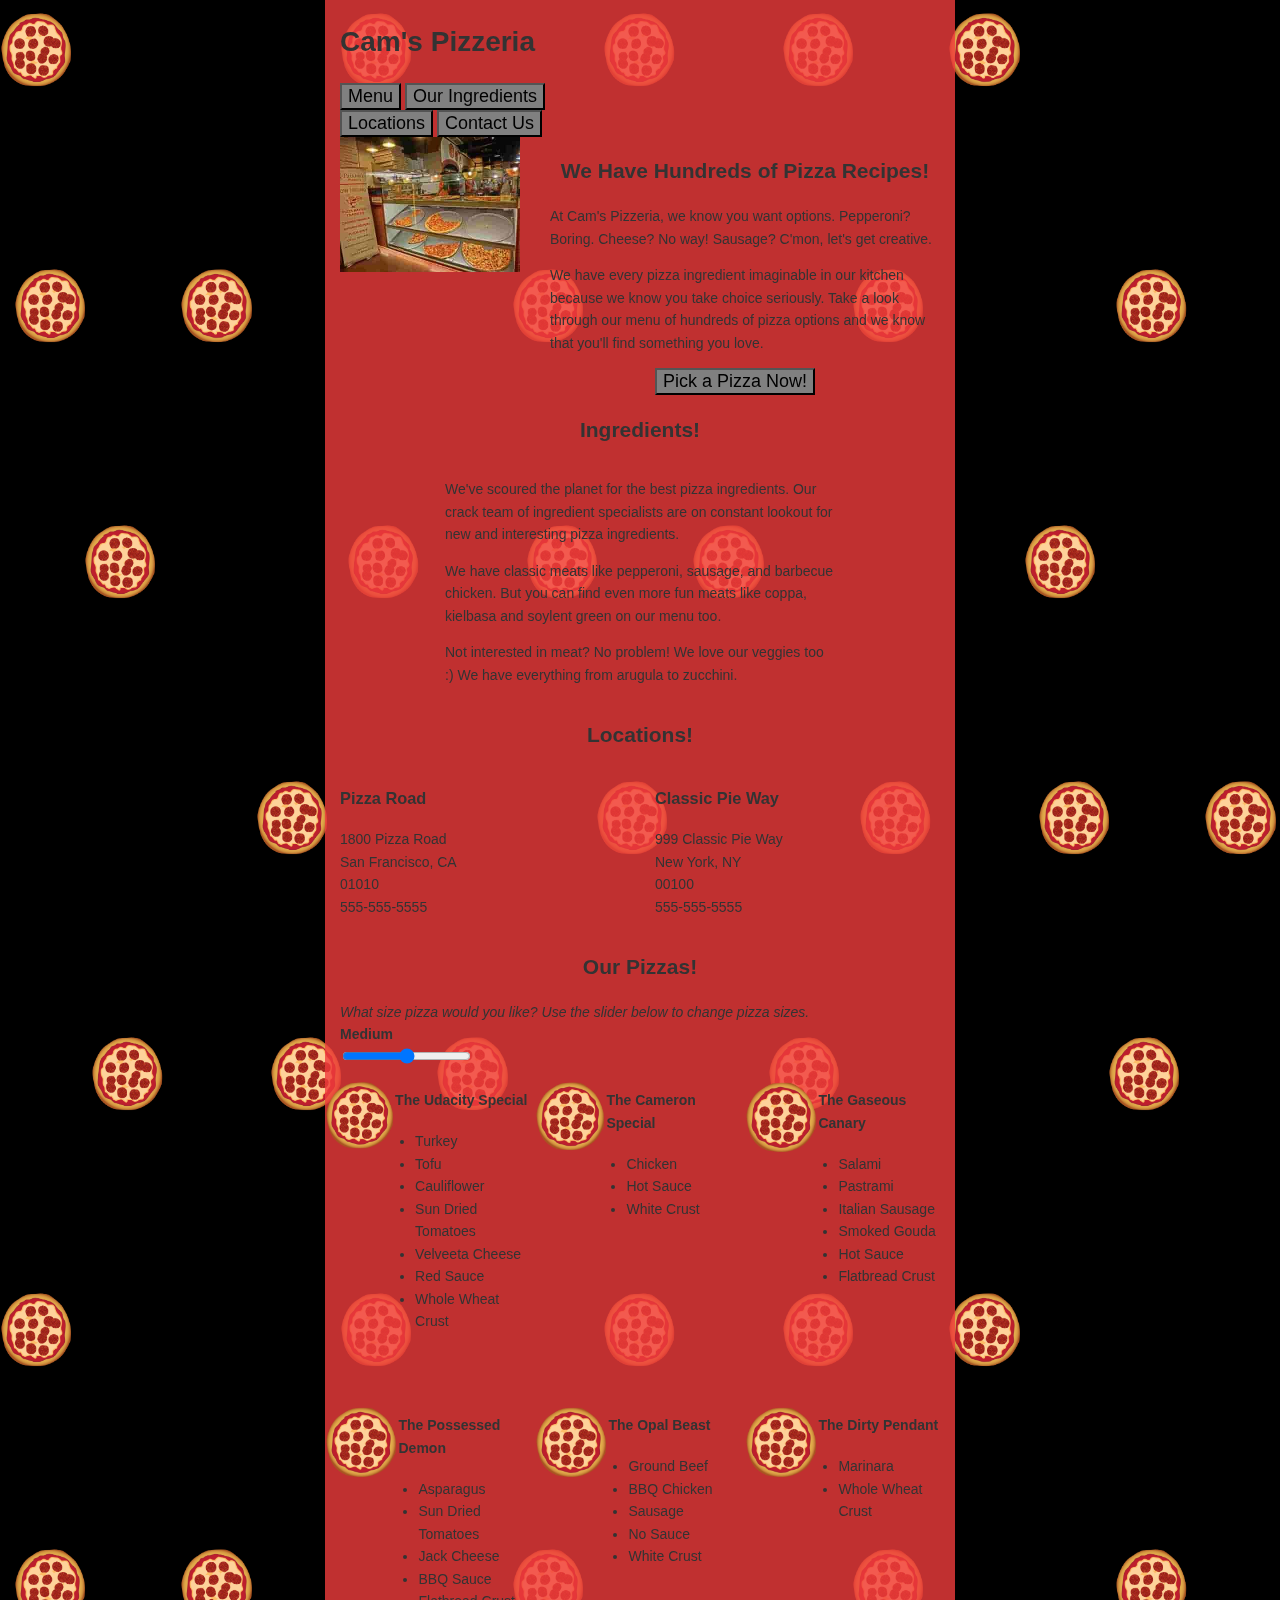
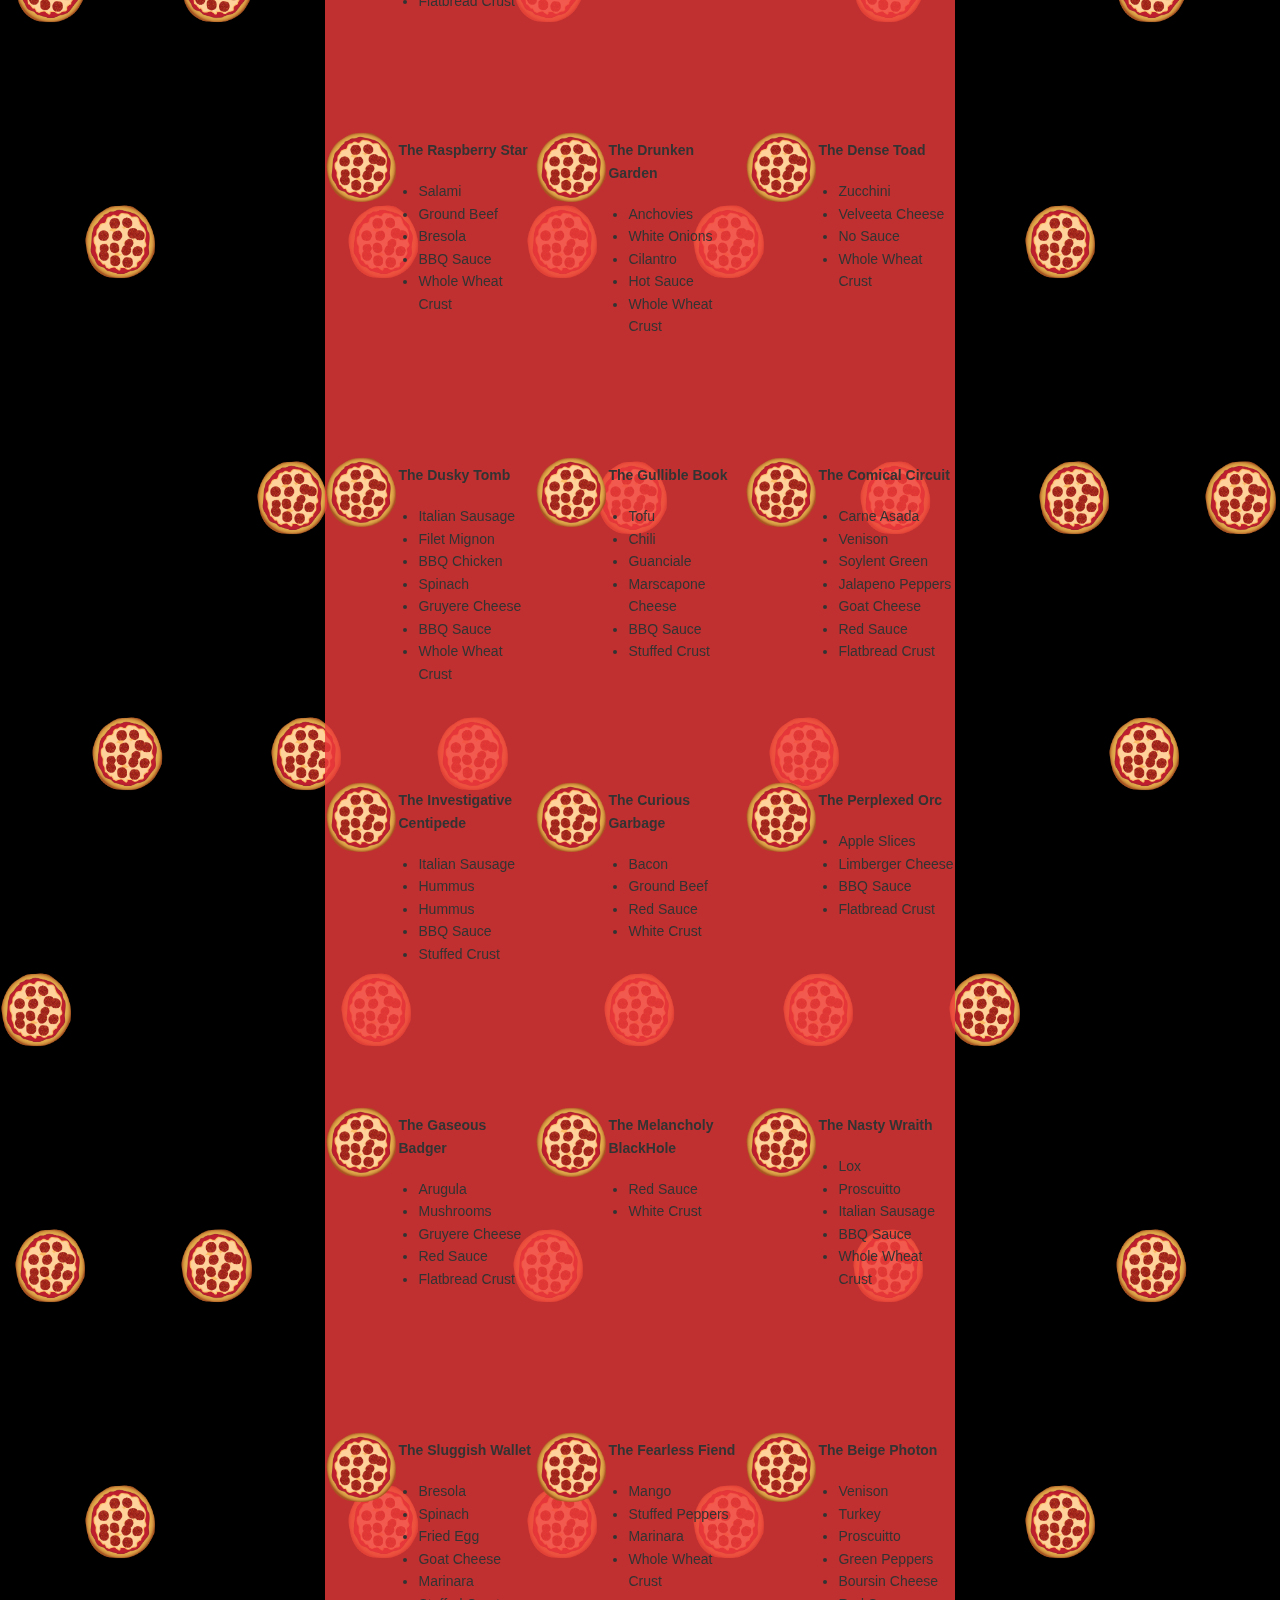
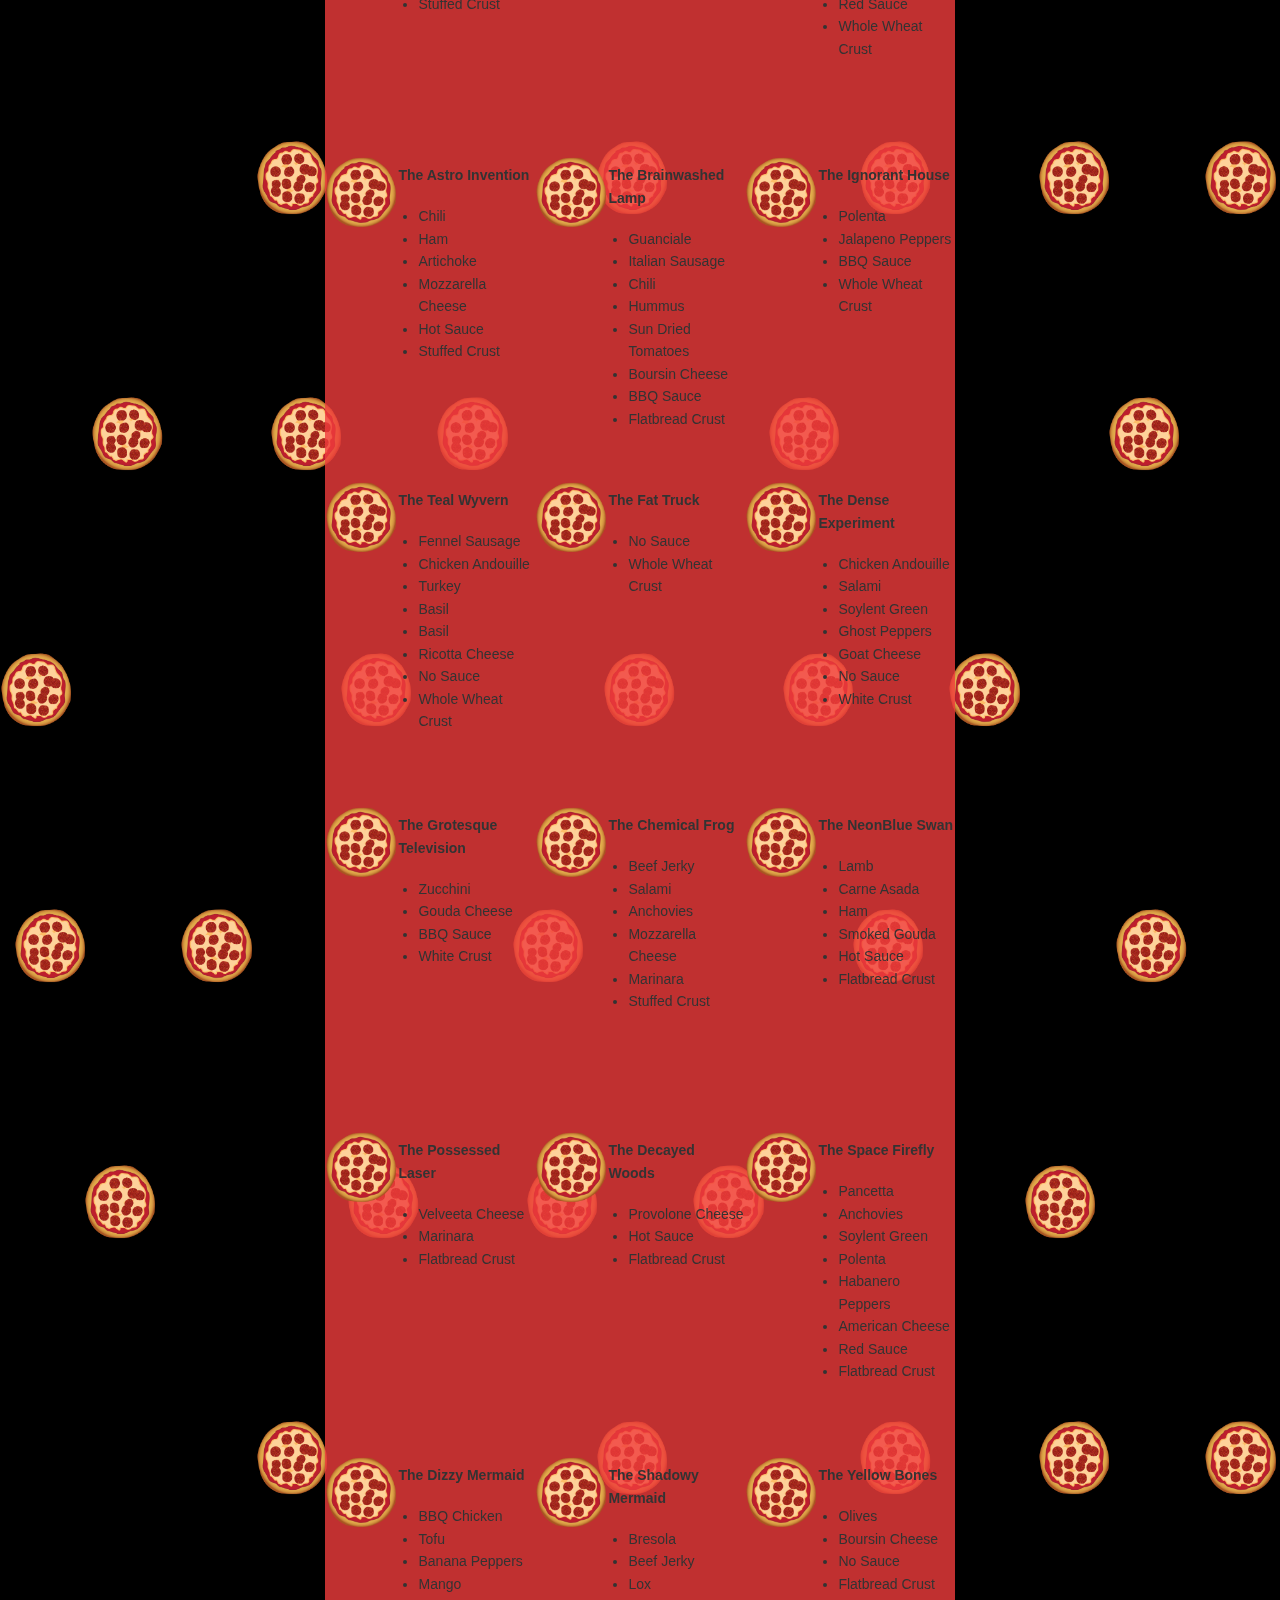
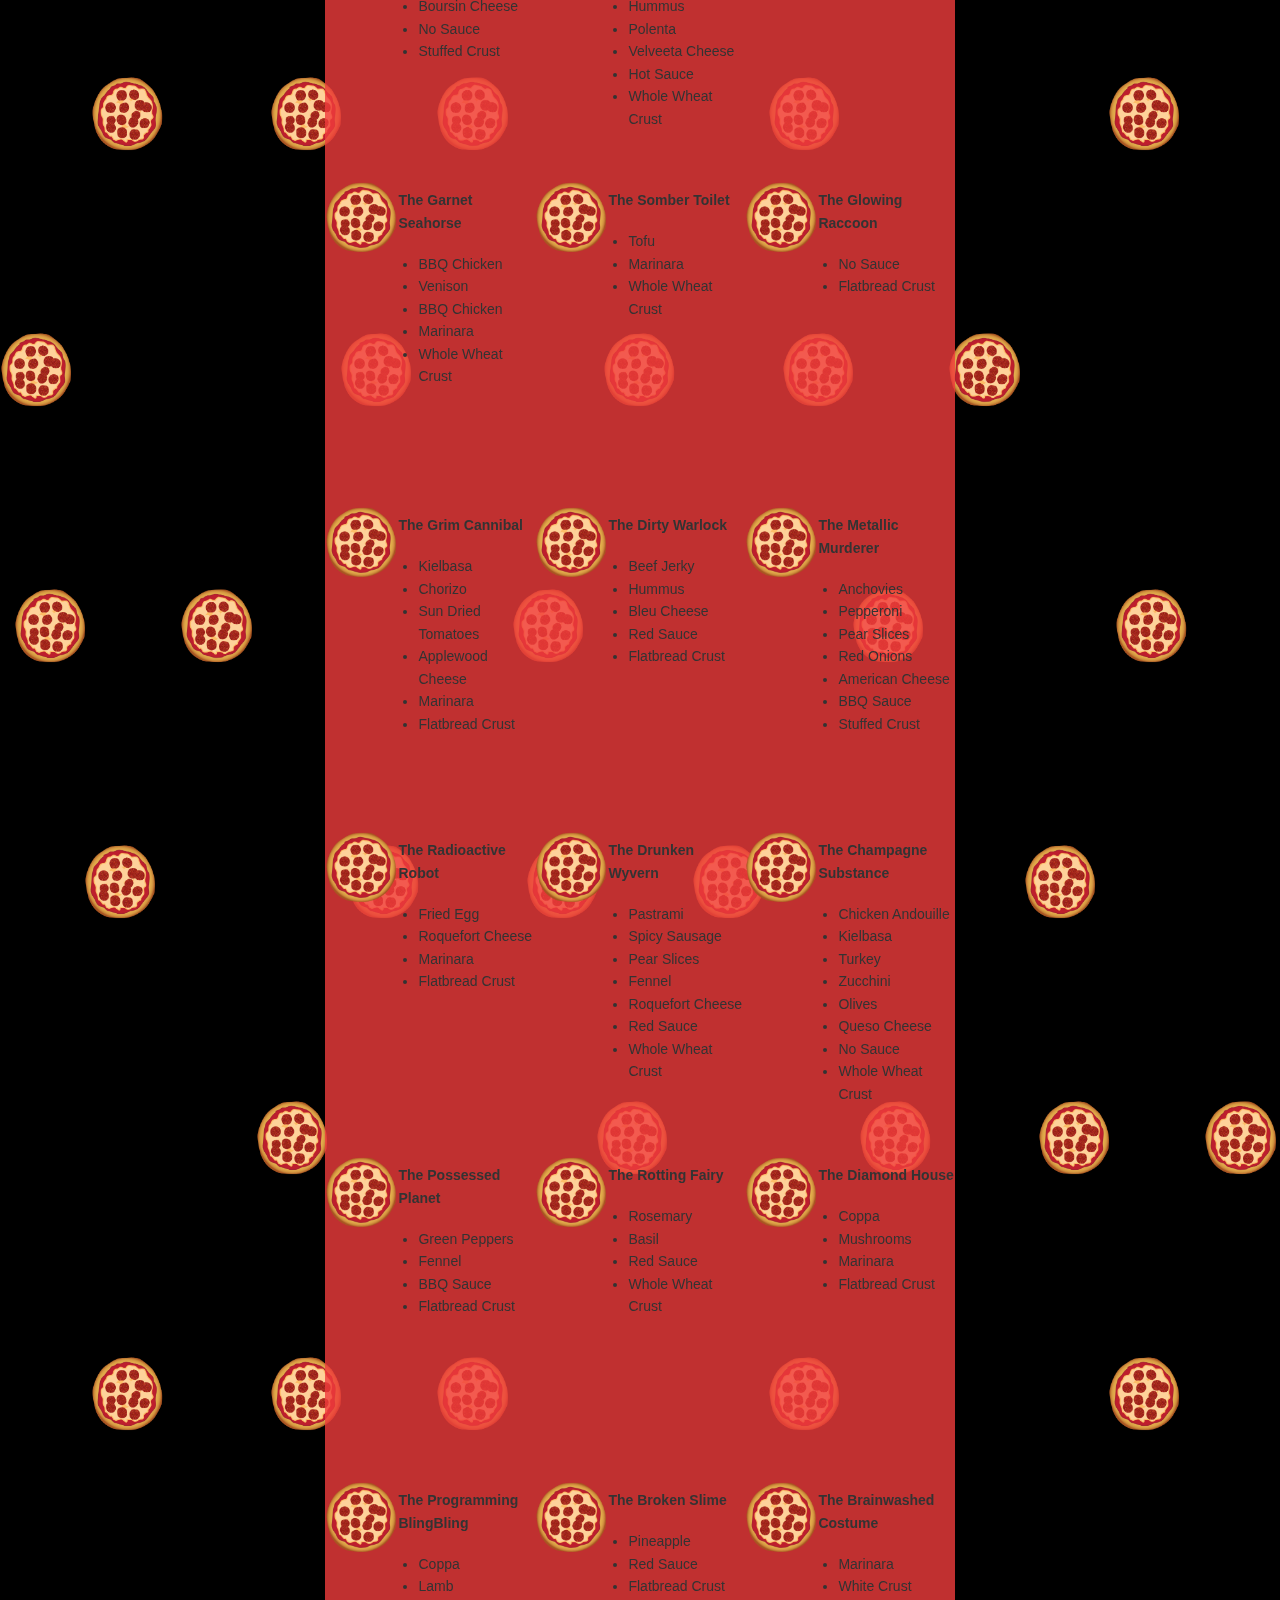
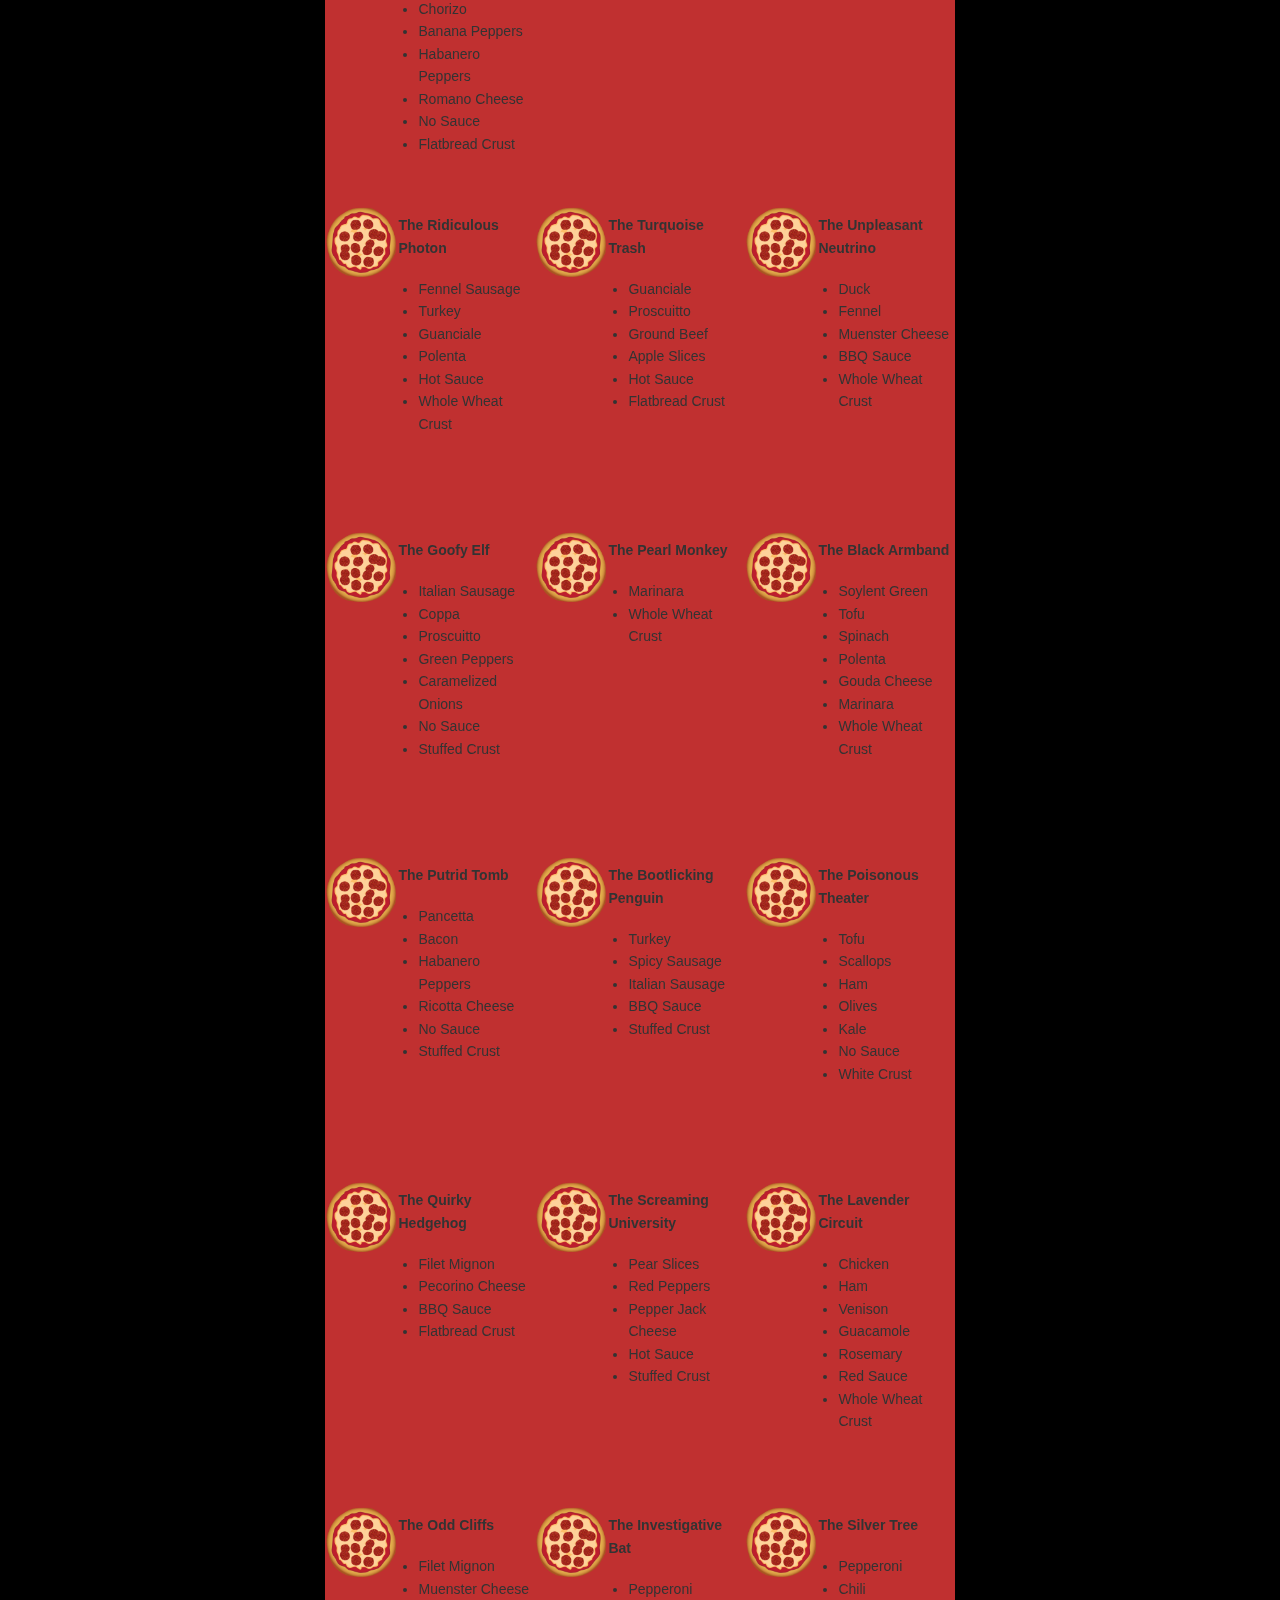
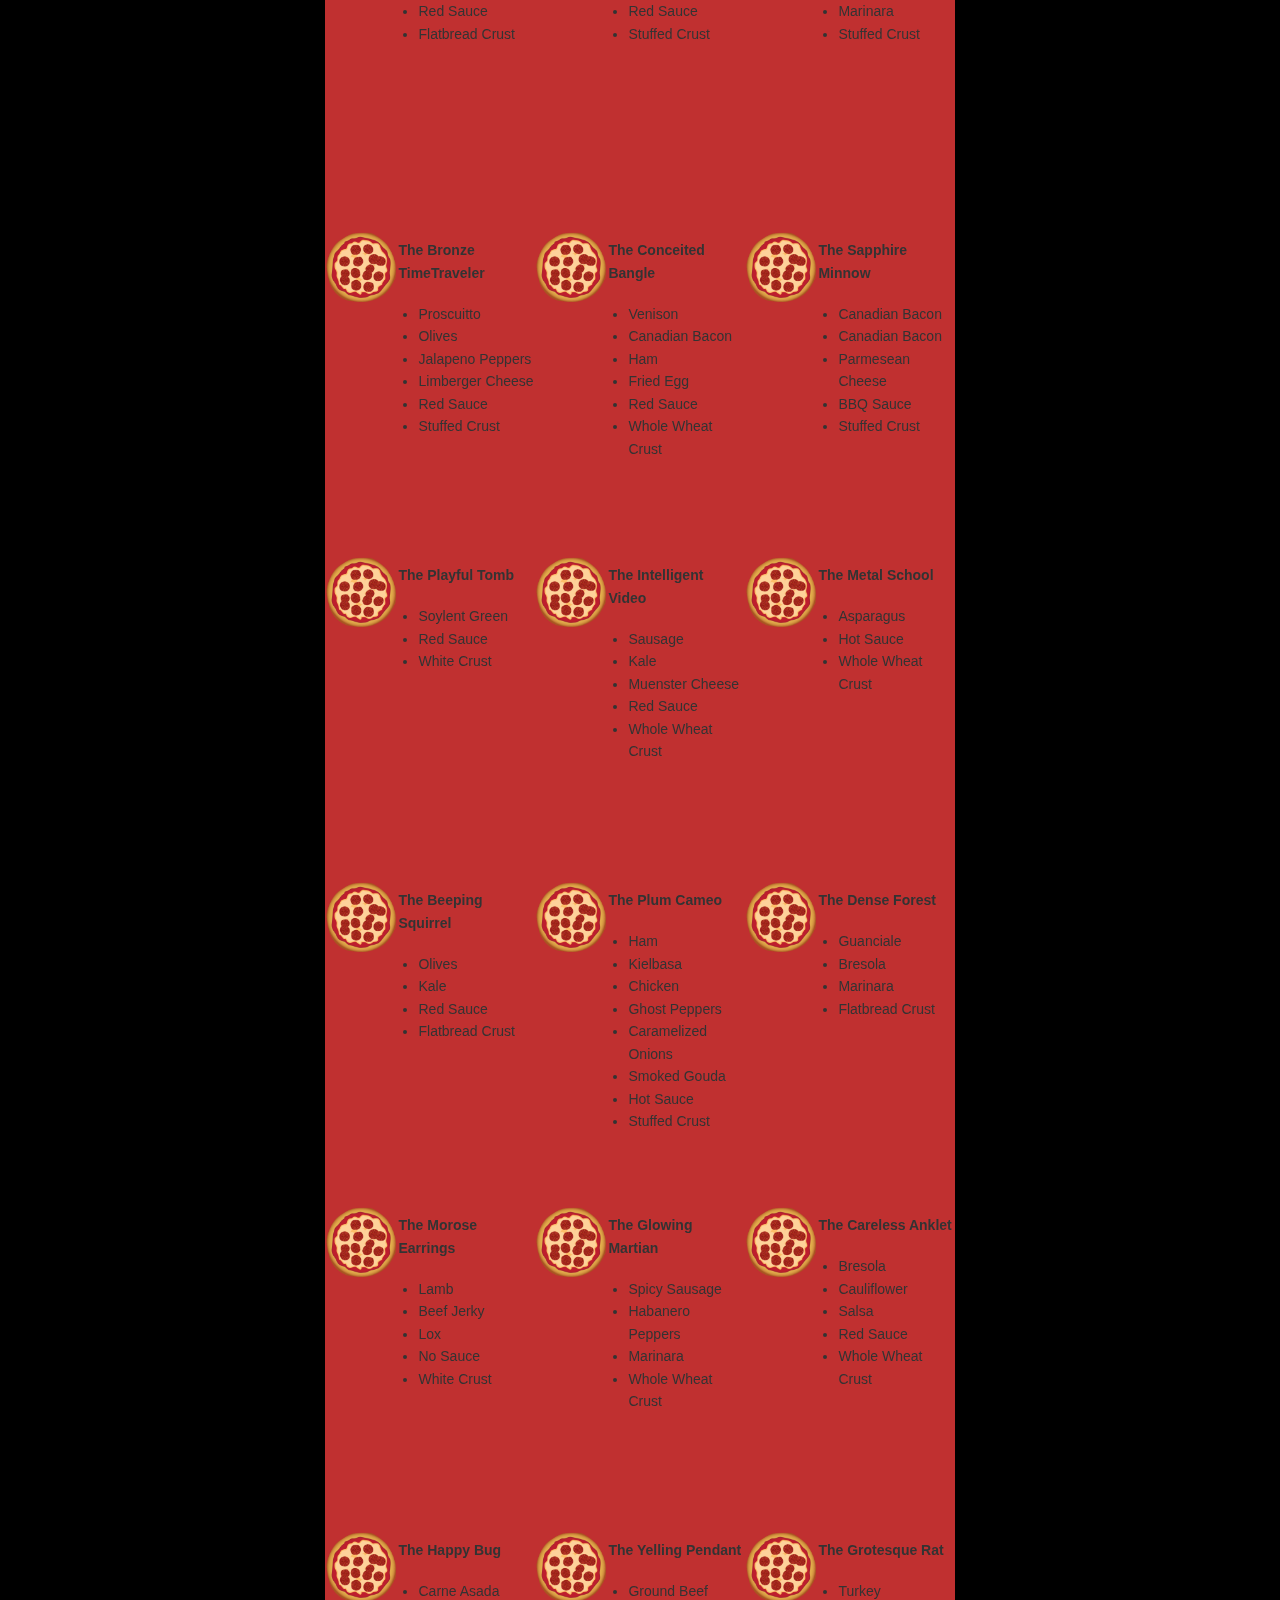
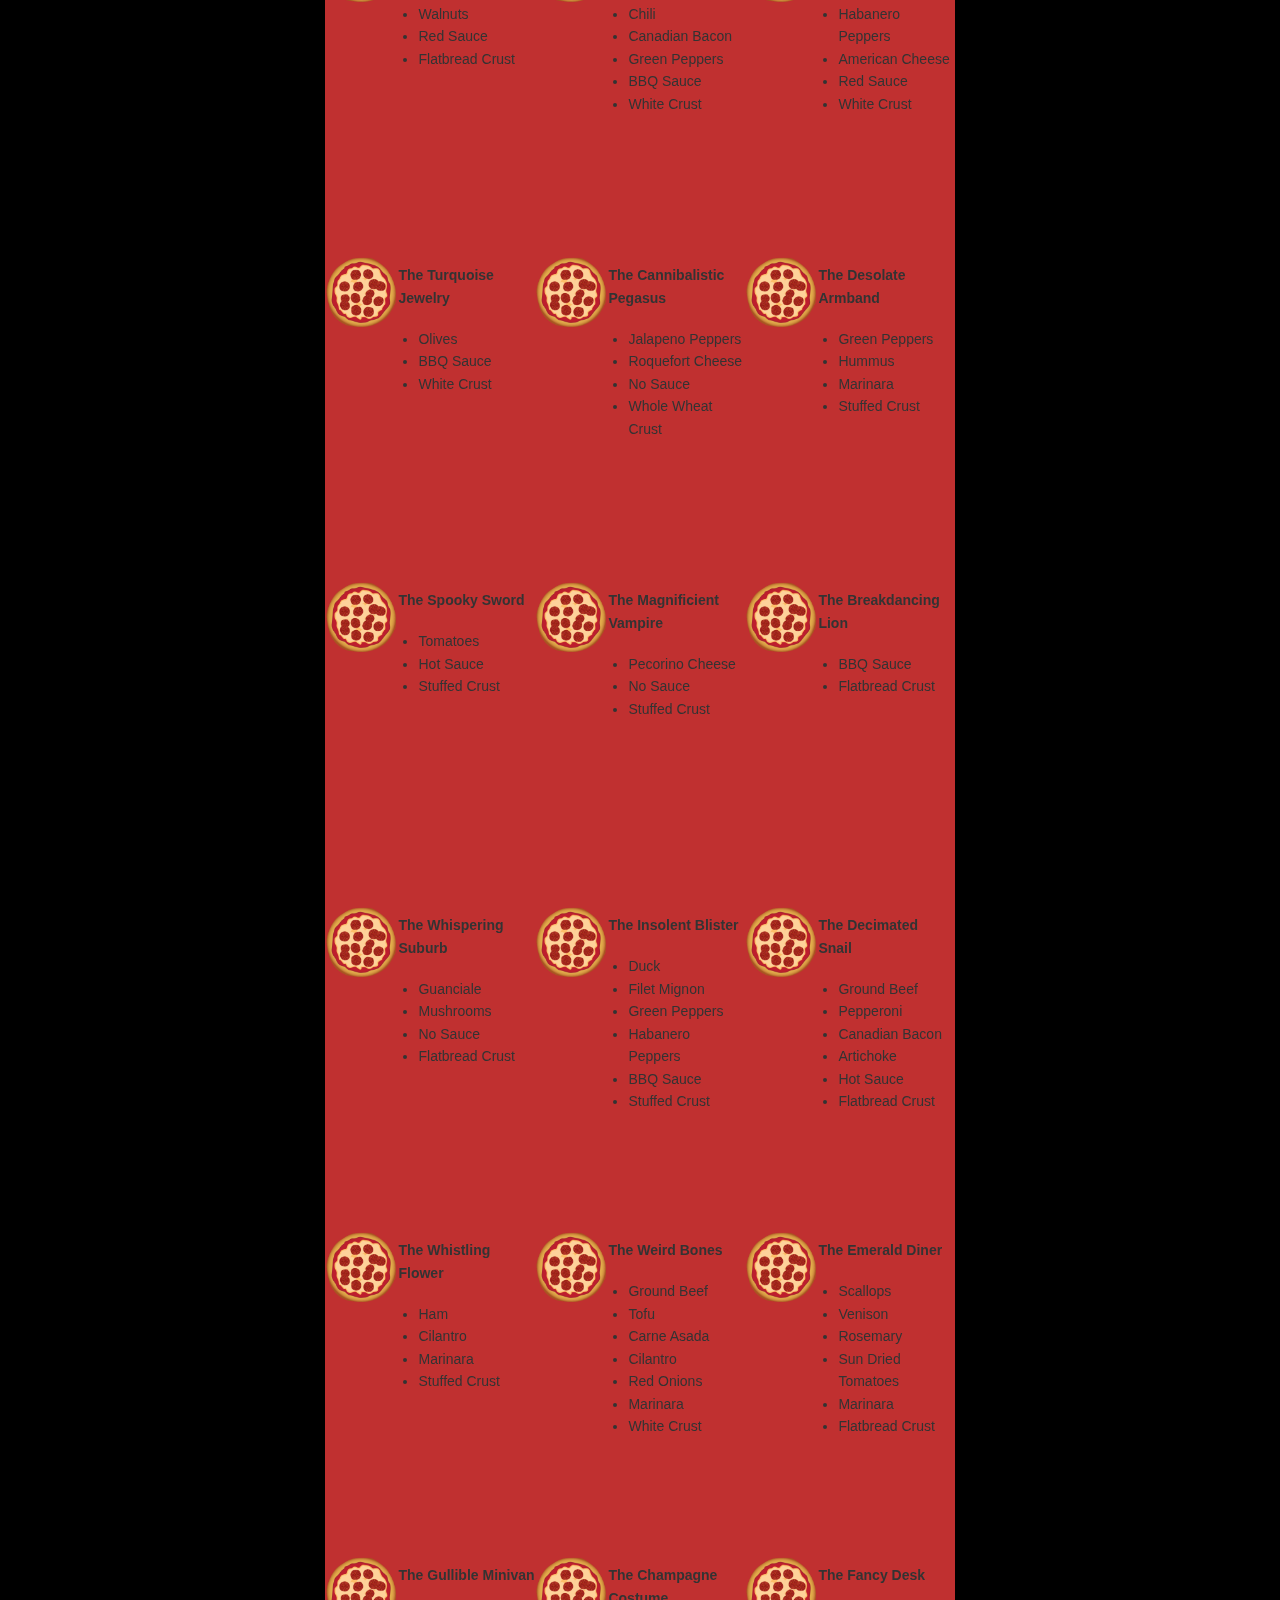
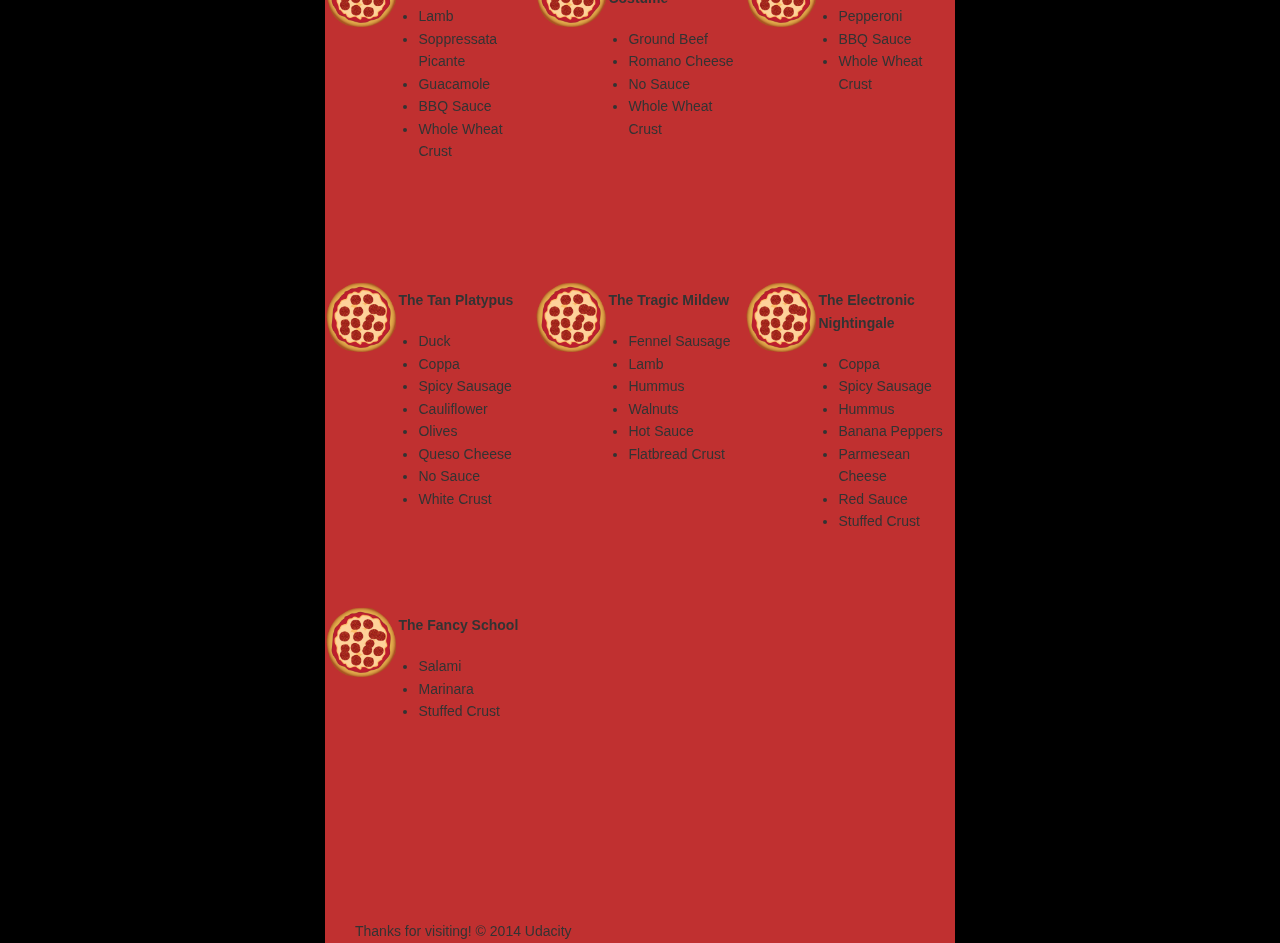
==== pizza.html @ 9d7442d1 "init" ====
<!DOCTYPE HTML>
<html>
<head>
  <link rel="stylesheet" href="css/style.css">
</head>

<body class="body_pizza">
  <div class="container">
    <div id="header" class="row">
      <div class="col-md-6">
        <div class="row">
          <div class="col-md-12">
            <h1>Cam's Pizzeria</h1>
            <div class="row">
              <div id="menu" class="col-md-12">
                <form action="#randomPizzas">
                  <input type="submit" value="Menu">
                </form>
                <form action="#ingredients">
                  <input type="submit" value="Our Ingredients">
                </form>
                <form action="#locations">
                  <input type="submit" value="Locations">
                </form>
                <form action="#" onsubmit="alert('Thanks for clicking! This button doesn\'t do anything because this is a fake pizzeria :\)')">
                  <input type="submit" value="Contact Us">
                </form>
              </div>
            </div>
          </div>
        </div>
      </div>
      <div id="movingPizzas1" class="col-md-6">
      </div>
    </div>
    <div id="callToAction" class="row">
      <div class="col-md-4">
        <img src="img/pizzeria.jpg" class="img-responsive"> <!-- Image credit to: http://commons.wikimedia.org/wiki/File:HK_TST_night_%E5%98%89%E8%98%AD%E9%81%93_Granville_Road_restaurant_Paisano's_Pizzeria_pizza_Dec-2013.JPG -->
      </div>
      <div class="col-md-8">
        <div class="row">
          <div class="col-md-12">
            <h2>We Have Hundreds of Pizza Recipes!</h2>
            <p>At Cam's Pizzeria, we know you want options. Pepperoni? Boring. Cheese? No way! Sausage? C'mon, let's get creative.</p>

            <p>We have every pizza ingredient imaginable in our kitchen because we know you take choice seriously. Take a look through our menu of hundreds of pizza options and we know that you'll find something you love.</p>
          </div>
        </div>
        <div class="row">
          <div class="col-md-6 col-md-push-3">
            <form action="#randomPizzas">
              <input type="submit" value="Pick a Pizza Now!">
            </form>
          </div>
        </div>
      </div>
    </div>
    <div id="ingredients" class="row">
      <div class="col-md-8 col-md-push-2">
        <div class="row">
          <div class="col-md-12 centered">
            <h2>Ingredients!</h2>
          </div>
        </div>
        <div class="row">
          <div class="col-md-12">
            <p>We've scoured the planet for the best pizza ingredients. Our crack team of ingredient specialists are on constant lookout for new and interesting pizza ingredients.</p>

            <p>We have classic meats like pepperoni, sausage, and barbecue chicken. But you can find even more fun meats like coppa, kielbasa and soylent green on our menu too.</p>

            <p>Not interested in meat? No problem! We love our veggies too :) We have everything from arugula to zucchini.</p>
          </div>
        </div>
      </div>
    </div>
    <div id="locations" class="row">
      <div class="col-md-12">
        <h2 >Locations!</h2>
        <div class="row">
          <div class="col-md-6">
            <h3>Pizza Road</h3>
            <p>1800 Pizza Road<br>San Francisco, CA<br>01010<br>555-555-5555</p>
          </div>
          <div class="col-md-6">
            <h3>Classic Pie Way</h3>
            <p>999 Classic Pie Way<br>New York, NY<br>00100<br>555-555-5555</p>
          </div>
        </div>
      </div>
    </div>
    <div id="pizzaGenerator" class="row">
      <div class="col-md-12">
        <h2 >Our Pizzas!</h2>
        <div class="row">
          <div class="col-md-12">
            <em>What size pizza would you like? Use the slider below to change pizza sizes.</em>
          </div>
          <div id="pizzaSize" class="col-md-6">Medium</div>
          <div class="col-md-12">
            <input id="sizeSlider" type="range" min="1" max="3" value="2" step="1" onchange="resizePizzas(this.value)">
          </div>
        </div>
        <div id="randomPizzas" class="row">
          <div id="pizza0" class="randomPizzaContainer" >
            <div class="img_wrap">
              <img src="img/pizza.png" class="img-responsive">
            </div>
            <div>
              <h4>The Udacity Special</h4>
              <ul>
                <li>Turkey</li>
                <li>Tofu</li>
                <li>Cauliflower</li>
                <li>Sun Dried Tomatoes</li>
                <li>Velveeta Cheese</li>
                <li>Red Sauce</li>
                <li>Whole Wheat Crust</li>
              </ul>
            </div>
          </div>
          <div id="pizza1" class="randomPizzaContainer" >
            <div  class="img_wrap">
              <img src="img/pizza.png" class="img-responsive">
            </div>
            <div  class="specila">
              <h4>The Cameron Special</h4>
              <ul>
                <li>Chicken</li>
                <li>Hot Sauce</li>
                <li>White Crust</li>
              </ul>
            </div>
          </div>
        </div>
      </div>
    </div>
    <div id="footer" class="col-md-12">Thanks for visiting! &copy; 2014 Udacity</div>
  </div>
  <script type="text/javascript" src="js/main.js"></script>
</body>

</html>
</html>
---- css/style.css ----
@import 'https://fonts.googleapis.com/css?family=Open+Sans:400,700';


body { font-family: 'Open Sans', sans-serif; color: #333; margin: 0; font-size: 14px; line-height: 1.61; font-weight: 400; }

a { color: #12C; }
a:visited { color: #61C; }
a:focus { outline: thin dotted; }
a:hover, a:active { color: #c00; outline: 0; }

pre, code { font-family: monospace, monospace; font-size: 1em; }
ul, ol { margin: 1em 0; padding: 0 0 0 20px; }
img { border: 0; max-width: 100%; }

body { background: #fff; }
 .container { max-width: 45em; margin: 0 auto; }


.ava { border-radius: 40px; float: left; margin-right: 0.5em; }
.header { font-size:1.5em; font-weight: 700;   max-width: 45em;  color: #C90B0B;}
.h-span { font-size: 0.8em; font-weight: normal;}

.hero { padding: 2em; background-color: #f8f8f8; font-size:1.2em;
  border-bottom: 1px solid #ccc;
  border-top: 1px solid #ccc;
}
h2 {
  text-align: center;
}
.content, .myblock { padding: 1em 1em; }
.content li { list-style-type: none; font-size: 1.1em;}
.thumb { float:left; padding-right: 1em; }
.thumb p { font-size: 0.9em; font-style: italic; }
.myblock{border-top: 1px solid #cccccc;}
.footer {
  padding: 0 0.5em;
  border-top: 1px solid #ccc;
}
#crp-stats { float: right; font-style: italic; }
#pizza0, #pizza1{
  width:33.33%;
  height: 325px;
}
.img_wrap{
  width: 35%;
}
.special {
 width:65%;
}
/* Smartphones (portrait) */
@media only screen and (max-width: 480px) {
  body { font-size: 12px;}
  .name { padding-left: 4.5em;}
}

@media print {
  * { background: transparent !important; color: black !important; text-shadow: none !important; filter:none !important; -ms-filter: none !important; }
  a, a:visited { color: #444 !important; text-decoration: underline; }
  a[href]:after { content: " (" attr(href) ")"; }
  tr, img { page-break-inside: avoid; }
  img { max-width: 100% !important; }
  @page { margin: 0.5cm; }
  p, h2, h3 { orphans: 3; widows: 3; }
  h2, h3{ page-break-after: avoid; }
}


* {
  -webkit-box-sizing: border-box;
  -moz-box-sizing: border-box;
  -box-sizing: border-box;
}

.body_pizza {
  font-family: "Trebuchet MS", Helvetica, sans-serif;
  background: black;
}

.body_pizza input {
  background: grey;
  font-size: 18px;
}

.body_pizza form {
  display: inline-block;
}

.centered {
  text-align: center;
}

#pizzaSize {
  font-weight: 800;
}

.mover {
  position: fixed;
  width: 256px;
  z-index: -1;
}

.randomPizzaContainer {
  float: left;
  display: flex;
}

.randomPizzaContainer:after {
  content: "";
  display: table;
  clear:both;
}

 .body_pizza .container {
  background-color: rgba(240, 60, 60, 0.8);
}

/*!
 * Bootstrap v3.2.0 (http://getbootstrap.com)
 * Copyright 2011-2014 Twitter, Inc.
 * Licensed under MIT (https://github.com/twbs/bootstrap/blob/master/LICENSE)
 */

/*!
 * Generated using the Bootstrap Customizer (http://getbootstrap.com/customize/?id=6b5a4e476fec98c1638f)
 * Config saved to config.json and https://gist.github.com/6b5a4e476fec98c1638f
 */
/*! normalize.css v3.0.1 | MIT License | git.io/normalize */


img {
  vertical-align: middle;
}
.img-responsive {
  display: block;
  width: 100% \9;
  max-width: 100%;
  height: auto;
}
.img-rounded {
  border-radius: 6px;
}
.img-thumbnail {
  padding: 4px;
  line-height: 1.42857143;
  background-color: #ffffff;
  border: 1px solid #dddddd;
  border-radius: 4px;
  -webkit-transition: all 0.2s ease-in-out;
  -o-transition: all 0.2s ease-in-out;
  transition: all 0.2s ease-in-out;
  display: inline-block;
  width: 100% \9;
  max-width: 100%;
  height: auto;
}
.img-circle {
  border-radius: 50%;
}
hr {
  margin-top: 20px;
  margin-bottom: 20px;
  border: 0;
  border-top: 1px solid #eeeeee;
}
.sr-only {
  position: absolute;
  width: 1px;
  height: 1px;
  margin: -1px;
  padding: 0;
  overflow: hidden;
  clip: rect(0, 0, 0, 0);
  border: 0;
}
.sr-only-focusable:active,
.sr-only-focusable:focus {
  position: static;
  width: auto;
  height: auto;
  margin: 0;
  overflow: visible;
  clip: auto;
}
.container {
  margin-right: auto;
  margin-left: auto;
  padding-left: 15px;
  padding-right: 15px;
}
@media (min-width: 768px) {
  .container {
    width: 750px;
  }
}
@media (min-width: 992px) {
  .container {
    width: 970px;
  }
}
@media (min-width: 1200px) {
  .container {
    width: 1170px;
  }
}
.container-fluid {
  margin-right: auto;
  margin-left: auto;
  padding-left: 15px;
  padding-right: 15px;
}
.row {
  margin-left: -15px;
  margin-right: -15px;
}
.col-xs-1, .col-sm-1, .col-md-1, .col-lg-1, .col-xs-2, .col-sm-2, .col-md-2, .col-lg-2, .col-xs-3, .col-sm-3, .col-md-3, .col-lg-3, .col-xs-4, .col-sm-4, .col-md-4, .col-lg-4, .col-xs-5, .col-sm-5, .col-md-5, .col-lg-5, .col-xs-6, .col-sm-6, .col-md-6, .col-lg-6, .col-xs-7, .col-sm-7, .col-md-7, .col-lg-7, .col-xs-8, .col-sm-8, .col-md-8, .col-lg-8, .col-xs-9, .col-sm-9, .col-md-9, .col-lg-9, .col-xs-10, .col-sm-10, .col-md-10, .col-lg-10, .col-xs-11, .col-sm-11, .col-md-11, .col-lg-11, .col-xs-12, .col-sm-12, .col-md-12, .col-lg-12 {
  position: relative;
  min-height: 1px;
  padding-left: 15px;
  padding-right: 15px;
}
.col-xs-1, .col-xs-2, .col-xs-3, .col-xs-4, .col-xs-5, .col-xs-6, .col-xs-7, .col-xs-8, .col-xs-9, .col-xs-10, .col-xs-11, .col-xs-12 {
  float: left;
}
.col-xs-12 {
  width: 100%;
}
.col-xs-11 {
  width: 91.66666667%;
}
.col-xs-10 {
  width: 83.33333333%;
}
.col-xs-9 {
  width: 75%;
}
.col-xs-8 {
  width: 66.66666667%;
}
.col-xs-7 {
  width: 58.33333333%;
}
.col-xs-6 {
  width: 50%;
}
.col-xs-5 {
  width: 41.66666667%;
}
.col-xs-4 {
  width: 33.33333333%;
}
.col-xs-3 {
  width: 25%;
}
.col-xs-2 {
  width: 16.66666667%;
}
.col-xs-1 {
  width: 8.33333333%;
}
.col-xs-pull-12 {
  right: 100%;
}
.col-xs-pull-11 {
  right: 91.66666667%;
}
.col-xs-pull-10 {
  right: 83.33333333%;
}
.col-xs-pull-9 {
  right: 75%;
}
.col-xs-pull-8 {
  right: 66.66666667%;
}
.col-xs-pull-7 {
  right: 58.33333333%;
}
.col-xs-pull-6 {
  right: 50%;
}
.col-xs-pull-5 {
  right: 41.66666667%;
}
.col-xs-pull-4 {
  right: 33.33333333%;
}
.col-xs-pull-3 {
  right: 25%;
}
.col-xs-pull-2 {
  right: 16.66666667%;
}
.col-xs-pull-1 {
  right: 8.33333333%;
}
.col-xs-pull-0 {
  right: auto;
}
.col-xs-push-12 {
  left: 100%;
}
.col-xs-push-11 {
  left: 91.66666667%;
}
.col-xs-push-10 {
  left: 83.33333333%;
}
.col-xs-push-9 {
  left: 75%;
}
.col-xs-push-8 {
  left: 66.66666667%;
}
.col-xs-push-7 {
  left: 58.33333333%;
}
.col-xs-push-6 {
  left: 50%;
}
.col-xs-push-5 {
  left: 41.66666667%;
}
.col-xs-push-4 {
  left: 33.33333333%;
}
.col-xs-push-3 {
  left: 25%;
}
.col-xs-push-2 {
  left: 16.66666667%;
}
.col-xs-push-1 {
  left: 8.33333333%;
}
.col-xs-push-0 {
  left: auto;
}
.col-xs-offset-12 {
  margin-left: 100%;
}
.col-xs-offset-11 {
  margin-left: 91.66666667%;
}
.col-xs-offset-10 {
  margin-left: 83.33333333%;
}
.col-xs-offset-9 {
  margin-left: 75%;
}
.col-xs-offset-8 {
  margin-left: 66.66666667%;
}
.col-xs-offset-7 {
  margin-left: 58.33333333%;
}
.col-xs-offset-6 {
  margin-left: 50%;
}
.col-xs-offset-5 {
  margin-left: 41.66666667%;
}
.col-xs-offset-4 {
  margin-left: 33.33333333%;
}
.col-xs-offset-3 {
  margin-left: 25%;
}
.col-xs-offset-2 {
  margin-left: 16.66666667%;
}
.col-xs-offset-1 {
  margin-left: 8.33333333%;
}
.col-xs-offset-0 {
  margin-left: 0%;
}
@media (min-width: 768px) {
  .col-sm-1, .col-sm-2, .col-sm-3, .col-sm-4, .col-sm-5, .col-sm-6, .col-sm-7, .col-sm-8, .col-sm-9, .col-sm-10, .col-sm-11, .col-sm-12 {
    float: left;
  }
  .col-sm-12 {
    width: 100%;
  }
  .col-sm-11 {
    width: 91.66666667%;
  }
  .col-sm-10 {
    width: 83.33333333%;
  }
  .col-sm-9 {
    width: 75%;
  }
  .col-sm-8 {
    width: 66.66666667%;
  }
  .col-sm-7 {
    width: 58.33333333%;
  }
  .col-sm-6 {
    width: 50%;
  }
  .col-sm-5 {
    width: 41.66666667%;
  }
  .col-sm-4 {
    width: 33.33333333%;
  }
  .col-sm-3 {
    width: 25%;
  }
  .col-sm-2 {
    width: 16.66666667%;
  }
  .col-sm-1 {
    width: 8.33333333%;
  }
  .col-sm-pull-12 {
    right: 100%;
  }
  .col-sm-pull-11 {
    right: 91.66666667%;
  }
  .col-sm-pull-10 {
    right: 83.33333333%;
  }
  .col-sm-pull-9 {
    right: 75%;
  }
  .col-sm-pull-8 {
    right: 66.66666667%;
  }
  .col-sm-pull-7 {
    right: 58.33333333%;
  }
  .col-sm-pull-6 {
    right: 50%;
  }
  .col-sm-pull-5 {
    right: 41.66666667%;
  }
  .col-sm-pull-4 {
    right: 33.33333333%;
  }
  .col-sm-pull-3 {
    right: 25%;
  }
  .col-sm-pull-2 {
    right: 16.66666667%;
  }
  .col-sm-pull-1 {
    right: 8.33333333%;
  }
  .col-sm-pull-0 {
    right: auto;
  }
  .col-sm-push-12 {
    left: 100%;
  }
  .col-sm-push-11 {
    left: 91.66666667%;
  }
  .col-sm-push-10 {
    left: 83.33333333%;
  }
  .col-sm-push-9 {
    left: 75%;
  }
  .col-sm-push-8 {
    left: 66.66666667%;
  }
  .col-sm-push-7 {
    left: 58.33333333%;
  }
  .col-sm-push-6 {
    left: 50%;
  }
  .col-sm-push-5 {
    left: 41.66666667%;
  }
  .col-sm-push-4 {
    left: 33.33333333%;
  }
  .col-sm-push-3 {
    left: 25%;
  }
  .col-sm-push-2 {
    left: 16.66666667%;
  }
  .col-sm-push-1 {
    left: 8.33333333%;
  }
  .col-sm-push-0 {
    left: auto;
  }
  .col-sm-offset-12 {
    margin-left: 100%;
  }
  .col-sm-offset-11 {
    margin-left: 91.66666667%;
  }
  .col-sm-offset-10 {
    margin-left: 83.33333333%;
  }
  .col-sm-offset-9 {
    margin-left: 75%;
  }
  .col-sm-offset-8 {
    margin-left: 66.66666667%;
  }
  .col-sm-offset-7 {
    margin-left: 58.33333333%;
  }
  .col-sm-offset-6 {
    margin-left: 50%;
  }
  .col-sm-offset-5 {
    margin-left: 41.66666667%;
  }
  .col-sm-offset-4 {
    margin-left: 33.33333333%;
  }
  .col-sm-offset-3 {
    margin-left: 25%;
  }
  .col-sm-offset-2 {
    margin-left: 16.66666667%;
  }
  .col-sm-offset-1 {
    margin-left: 8.33333333%;
  }
  .col-sm-offset-0 {
    margin-left: 0%;
  }
}
@media (min-width: 992px) {
  .col-md-1, .col-md-2, .col-md-3, .col-md-4, .col-md-5, .col-md-6, .col-md-7, .col-md-8, .col-md-9, .col-md-10, .col-md-11, .col-md-12 {
    float: left;
  }
  .col-md-12 {
    width: 100%;
  }
  .col-md-11 {
    width: 91.66666667%;
  }
  .col-md-10 {
    width: 83.33333333%;
  }
  .col-md-9 {
    width: 75%;
  }
  .col-md-8 {
    width: 66.66666667%;
  }
  .col-md-7 {
    width: 58.33333333%;
  }
  .col-md-6 {
    width: 50%;
  }
  .col-md-5 {
    width: 41.66666667%;
  }
  .col-md-4 {
    width: 33.33333333%;
  }
  .col-md-3 {
    width: 25%;
  }
  .col-md-2 {
    width: 16.66666667%;
  }
  .col-md-1 {
    width: 8.33333333%;
  }
  .col-md-pull-12 {
    right: 100%;
  }
  .col-md-pull-11 {
    right: 91.66666667%;
  }
  .col-md-pull-10 {
    right: 83.33333333%;
  }
  .col-md-pull-9 {
    right: 75%;
  }
  .col-md-pull-8 {
    right: 66.66666667%;
  }
  .col-md-pull-7 {
    right: 58.33333333%;
  }
  .col-md-pull-6 {
    right: 50%;
  }
  .col-md-pull-5 {
    right: 41.66666667%;
  }
  .col-md-pull-4 {
    right: 33.33333333%;
  }
  .col-md-pull-3 {
    right: 25%;
  }
  .col-md-pull-2 {
    right: 16.66666667%;
  }
  .col-md-pull-1 {
    right: 8.33333333%;
  }
  .col-md-pull-0 {
    right: auto;
  }
  .col-md-push-12 {
    left: 100%;
  }
  .col-md-push-11 {
    left: 91.66666667%;
  }
  .col-md-push-10 {
    left: 83.33333333%;
  }
  .col-md-push-9 {
    left: 75%;
  }
  .col-md-push-8 {
    left: 66.66666667%;
  }
  .col-md-push-7 {
    left: 58.33333333%;
  }
  .col-md-push-6 {
    left: 50%;
  }
  .col-md-push-5 {
    left: 41.66666667%;
  }
  .col-md-push-4 {
    left: 33.33333333%;
  }
  .col-md-push-3 {
    left: 25%;
  }
  .col-md-push-2 {
    left: 16.66666667%;
  }
  .col-md-push-1 {
    left: 8.33333333%;
  }
  .col-md-push-0 {
    left: auto;
  }
  .col-md-offset-12 {
    margin-left: 100%;
  }
  .col-md-offset-11 {
    margin-left: 91.66666667%;
  }
  .col-md-offset-10 {
    margin-left: 83.33333333%;
  }
  .col-md-offset-9 {
    margin-left: 75%;
  }
  .col-md-offset-8 {
    margin-left: 66.66666667%;
  }
  .col-md-offset-7 {
    margin-left: 58.33333333%;
  }
  .col-md-offset-6 {
    margin-left: 50%;
  }
  .col-md-offset-5 {
    margin-left: 41.66666667%;
  }
  .col-md-offset-4 {
    margin-left: 33.33333333%;
  }
  .col-md-offset-3 {
    margin-left: 25%;
  }
  .col-md-offset-2 {
    margin-left: 16.66666667%;
  }
  .col-md-offset-1 {
    margin-left: 8.33333333%;
  }
  .col-md-offset-0 {
    margin-left: 0%;
  }
}
@media (min-width: 1200px) {
  .col-lg-1, .col-lg-2, .col-lg-3, .col-lg-4, .col-lg-5, .col-lg-6, .col-lg-7, .col-lg-8, .col-lg-9, .col-lg-10, .col-lg-11, .col-lg-12 {
    float: left;
  }
  .col-lg-12 {
    width: 100%;
  }
  .col-lg-11 {
    width: 91.66666667%;
  }
  .col-lg-10 {
    width: 83.33333333%;
  }
  .col-lg-9 {
    width: 75%;
  }
  .col-lg-8 {
    width: 66.66666667%;
  }
  .col-lg-7 {
    width: 58.33333333%;
  }
  .col-lg-6 {
    width: 50%;
  }
  .col-lg-5 {
    width: 41.66666667%;
  }
  .col-lg-4 {
    width: 33.33333333%;
  }
  .col-lg-3 {
    width: 25%;
  }
  .col-lg-2 {
    width: 16.66666667%;
  }
  .col-lg-1 {
    width: 8.33333333%;
  }
  .col-lg-pull-12 {
    right: 100%;
  }
  .col-lg-pull-11 {
    right: 91.66666667%;
  }
  .col-lg-pull-10 {
    right: 83.33333333%;
  }
  .col-lg-pull-9 {
    right: 75%;
  }
  .col-lg-pull-8 {
    right: 66.66666667%;
  }
  .col-lg-pull-7 {
    right: 58.33333333%;
  }
  .col-lg-pull-6 {
    right: 50%;
  }
  .col-lg-pull-5 {
    right: 41.66666667%;
  }
  .col-lg-pull-4 {
    right: 33.33333333%;
  }
  .col-lg-pull-3 {
    right: 25%;
  }
  .col-lg-pull-2 {
    right: 16.66666667%;
  }
  .col-lg-pull-1 {
    right: 8.33333333%;
  }
  .col-lg-pull-0 {
    right: auto;
  }
  .col-lg-push-12 {
    left: 100%;
  }
  .col-lg-push-11 {
    left: 91.66666667%;
  }
  .col-lg-push-10 {
    left: 83.33333333%;
  }
  .col-lg-push-9 {
    left: 75%;
  }
  .col-lg-push-8 {
    left: 66.66666667%;
  }
  .col-lg-push-7 {
    left: 58.33333333%;
  }
  .col-lg-push-6 {
    left: 50%;
  }
  .col-lg-push-5 {
    left: 41.66666667%;
  }
  .col-lg-push-4 {
    left: 33.33333333%;
  }
  .col-lg-push-3 {
    left: 25%;
  }
  .col-lg-push-2 {
    left: 16.66666667%;
  }
  .col-lg-push-1 {
    left: 8.33333333%;
  }
  .col-lg-push-0 {
    left: auto;
  }
  .col-lg-offset-12 {
    margin-left: 100%;
  }
  .col-lg-offset-11 {
    margin-left: 91.66666667%;
  }
  .col-lg-offset-10 {
    margin-left: 83.33333333%;
  }
  .col-lg-offset-9 {
    margin-left: 75%;
  }
  .col-lg-offset-8 {
    margin-left: 66.66666667%;
  }
  .col-lg-offset-7 {
    margin-left: 58.33333333%;
  }
  .col-lg-offset-6 {
    margin-left: 50%;
  }
  .col-lg-offset-5 {
    margin-left: 41.66666667%;
  }
  .col-lg-offset-4 {
    margin-left: 33.33333333%;
  }
  .col-lg-offset-3 {
    margin-left: 25%;
  }
  .col-lg-offset-2 {
    margin-left: 16.66666667%;
  }
  .col-lg-offset-1 {
    margin-left: 8.33333333%;
  }
  .col-lg-offset-0 {
    margin-left: 0%;
  }
}
.clearfix:before,
.clearfix:after,
.container:before,
.container:after,
.container-fluid:before,
.container-fluid:after,
.row:before,
.row:after {
  content: " ";
  display: table;
}
.clearfix:after,
.container:after,
.container-fluid:after,
.row:after {
  clear: both;
}
.center-block {
  display: block;
  margin-left: auto;
  margin-right: auto;
}
.pull-right {
  float: right !important;
}
.pull-left {
  float: left !important;
}
.hide {
  display: none !important;
}
.show {
  display: block !important;
}
.invisible {
  visibility: hidden;
}
.text-hide {
  font: 0/0 a;
  color: transparent;
  text-shadow: none;
  background-color: transparent;
  border: 0;
}
.hidden {
  display: none !important;
  visibility: hidden !important;
}
.affix {
  position: fixed;
  -webkit-transform: translate3d(0, 0, 0);
  transform: translate3d(0, 0, 0);
}
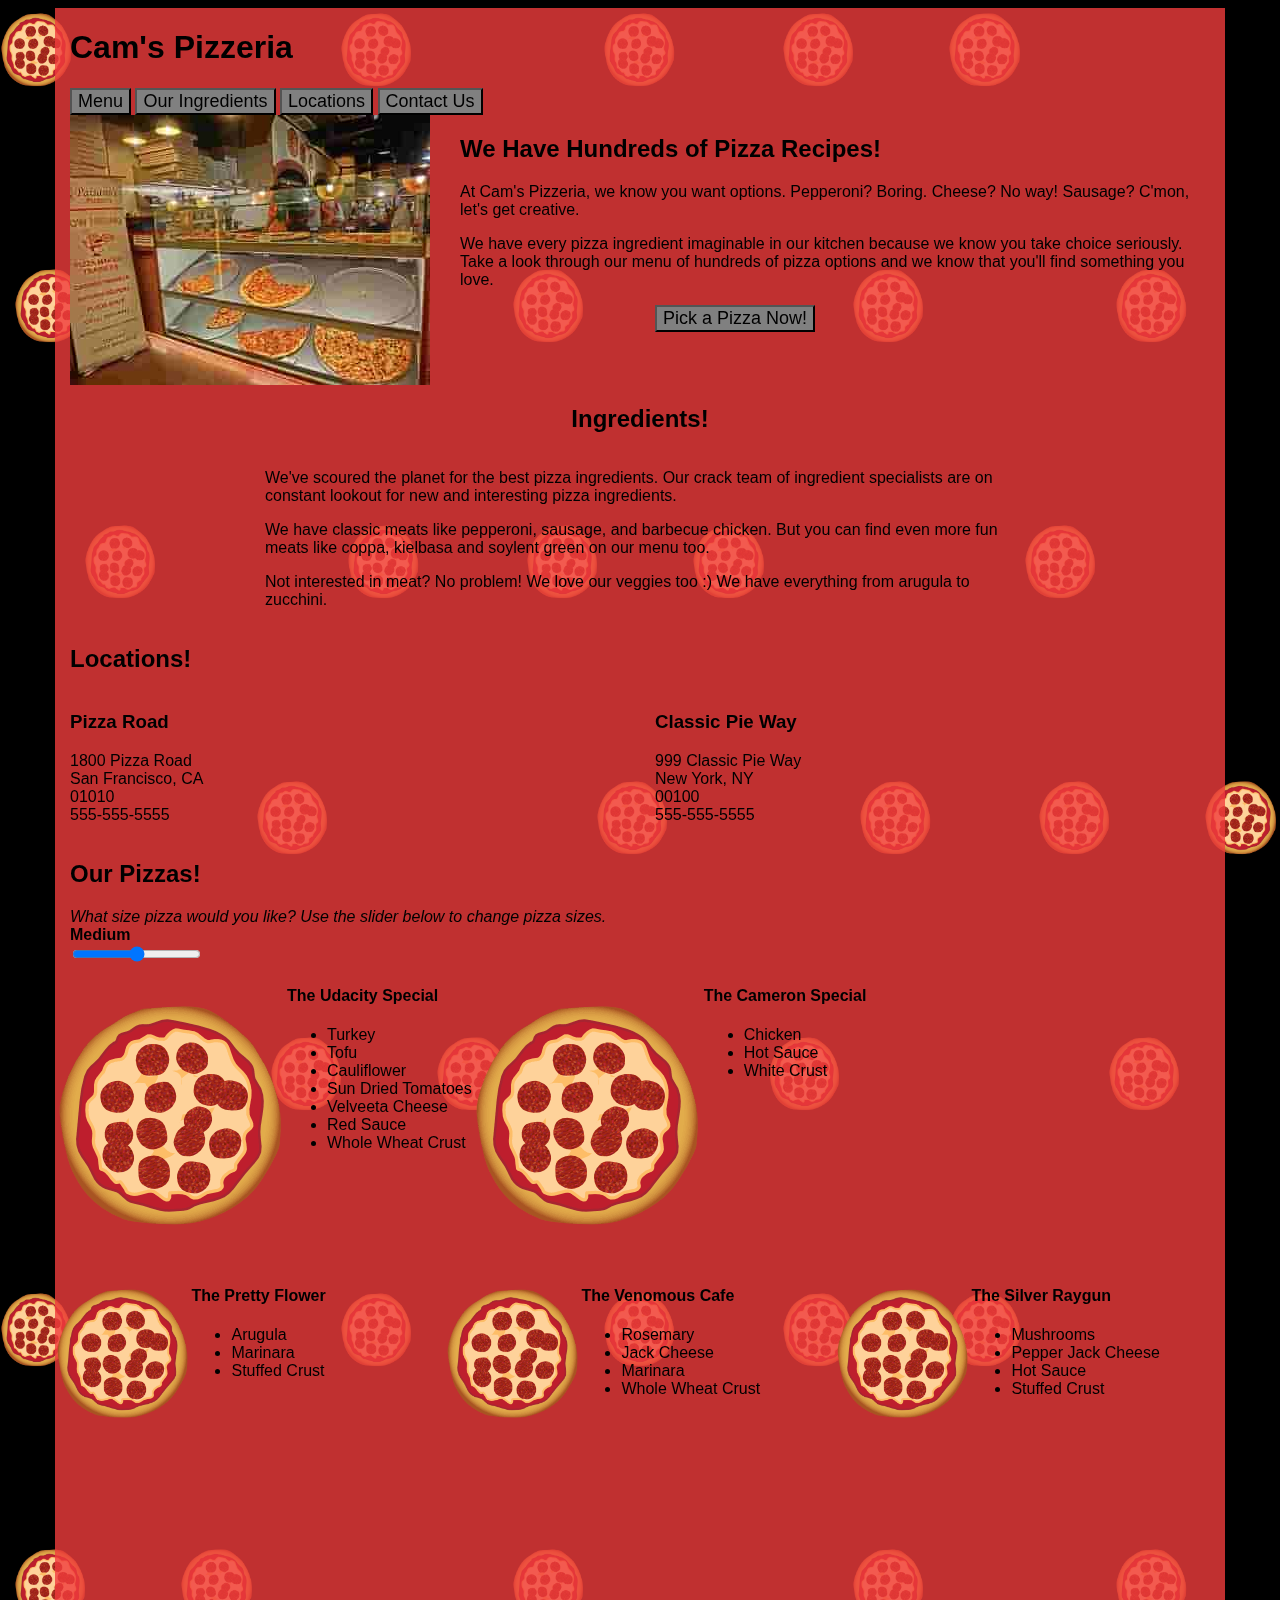
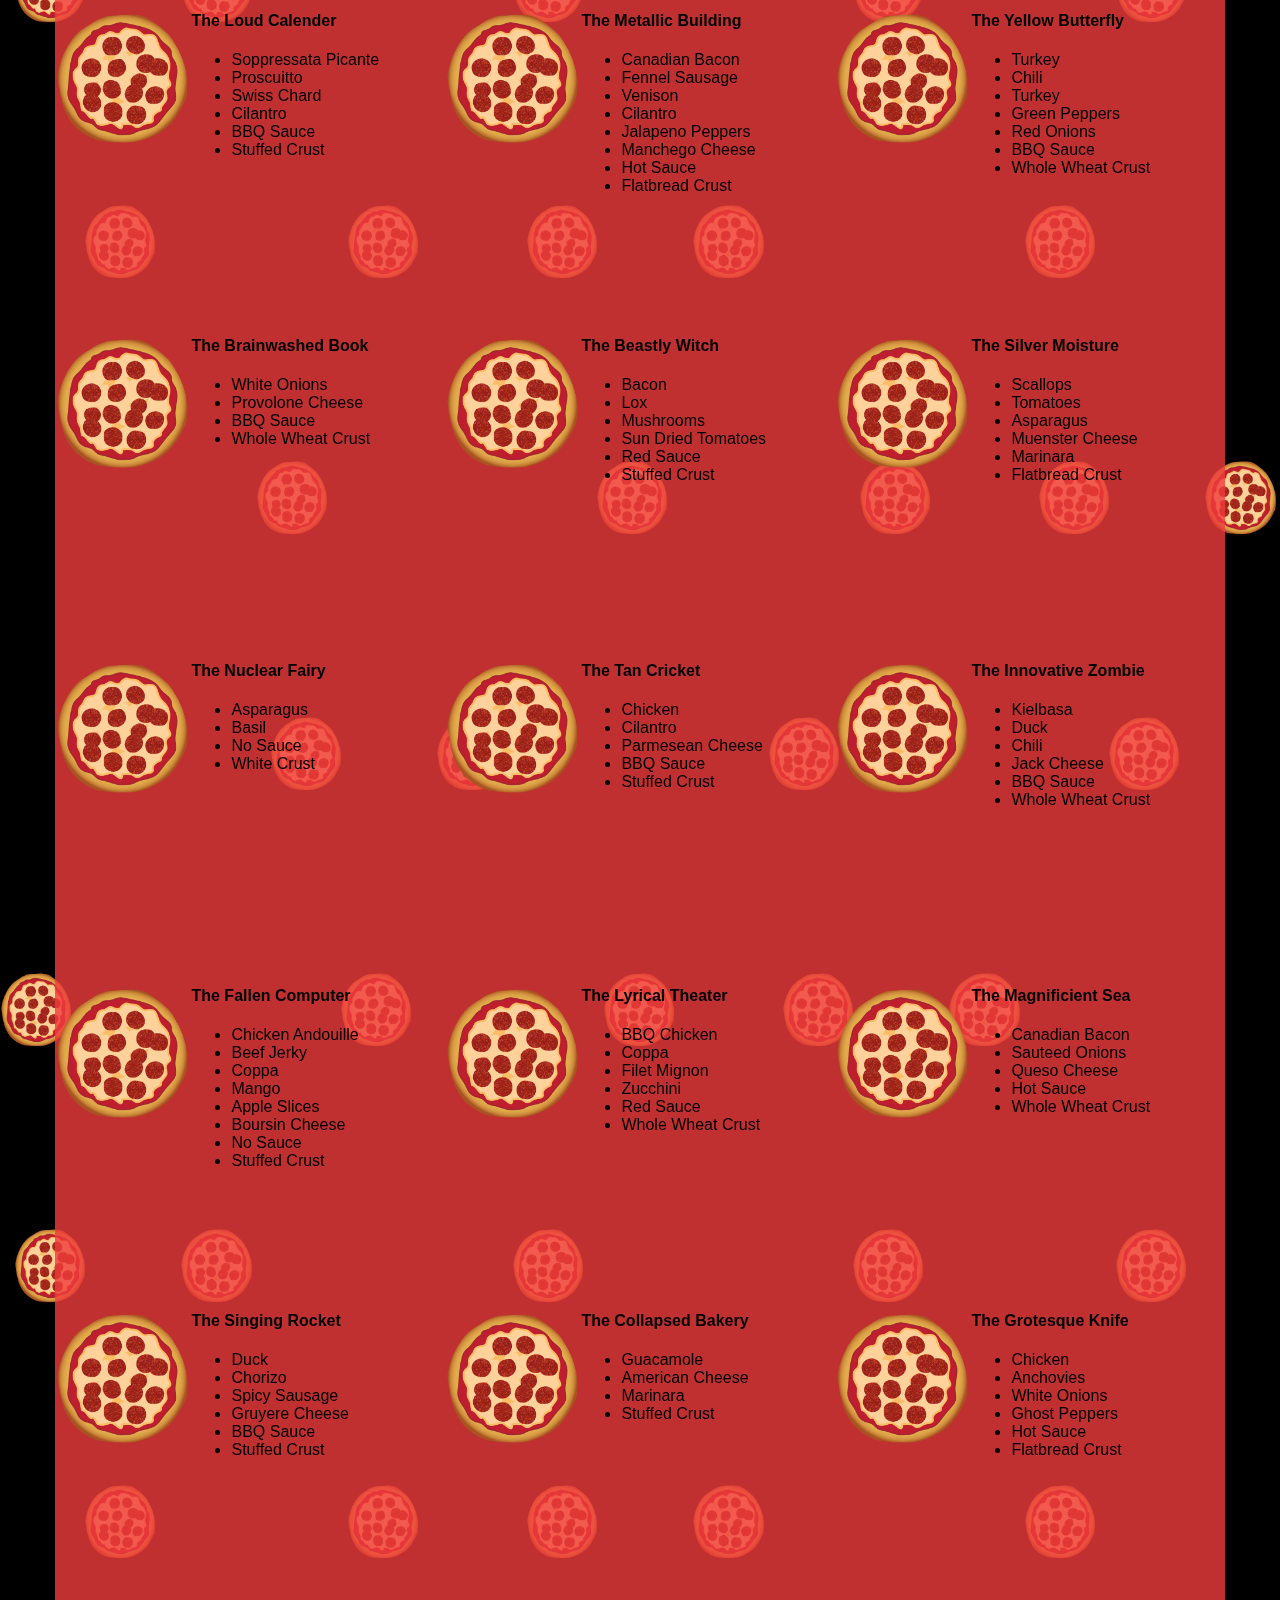
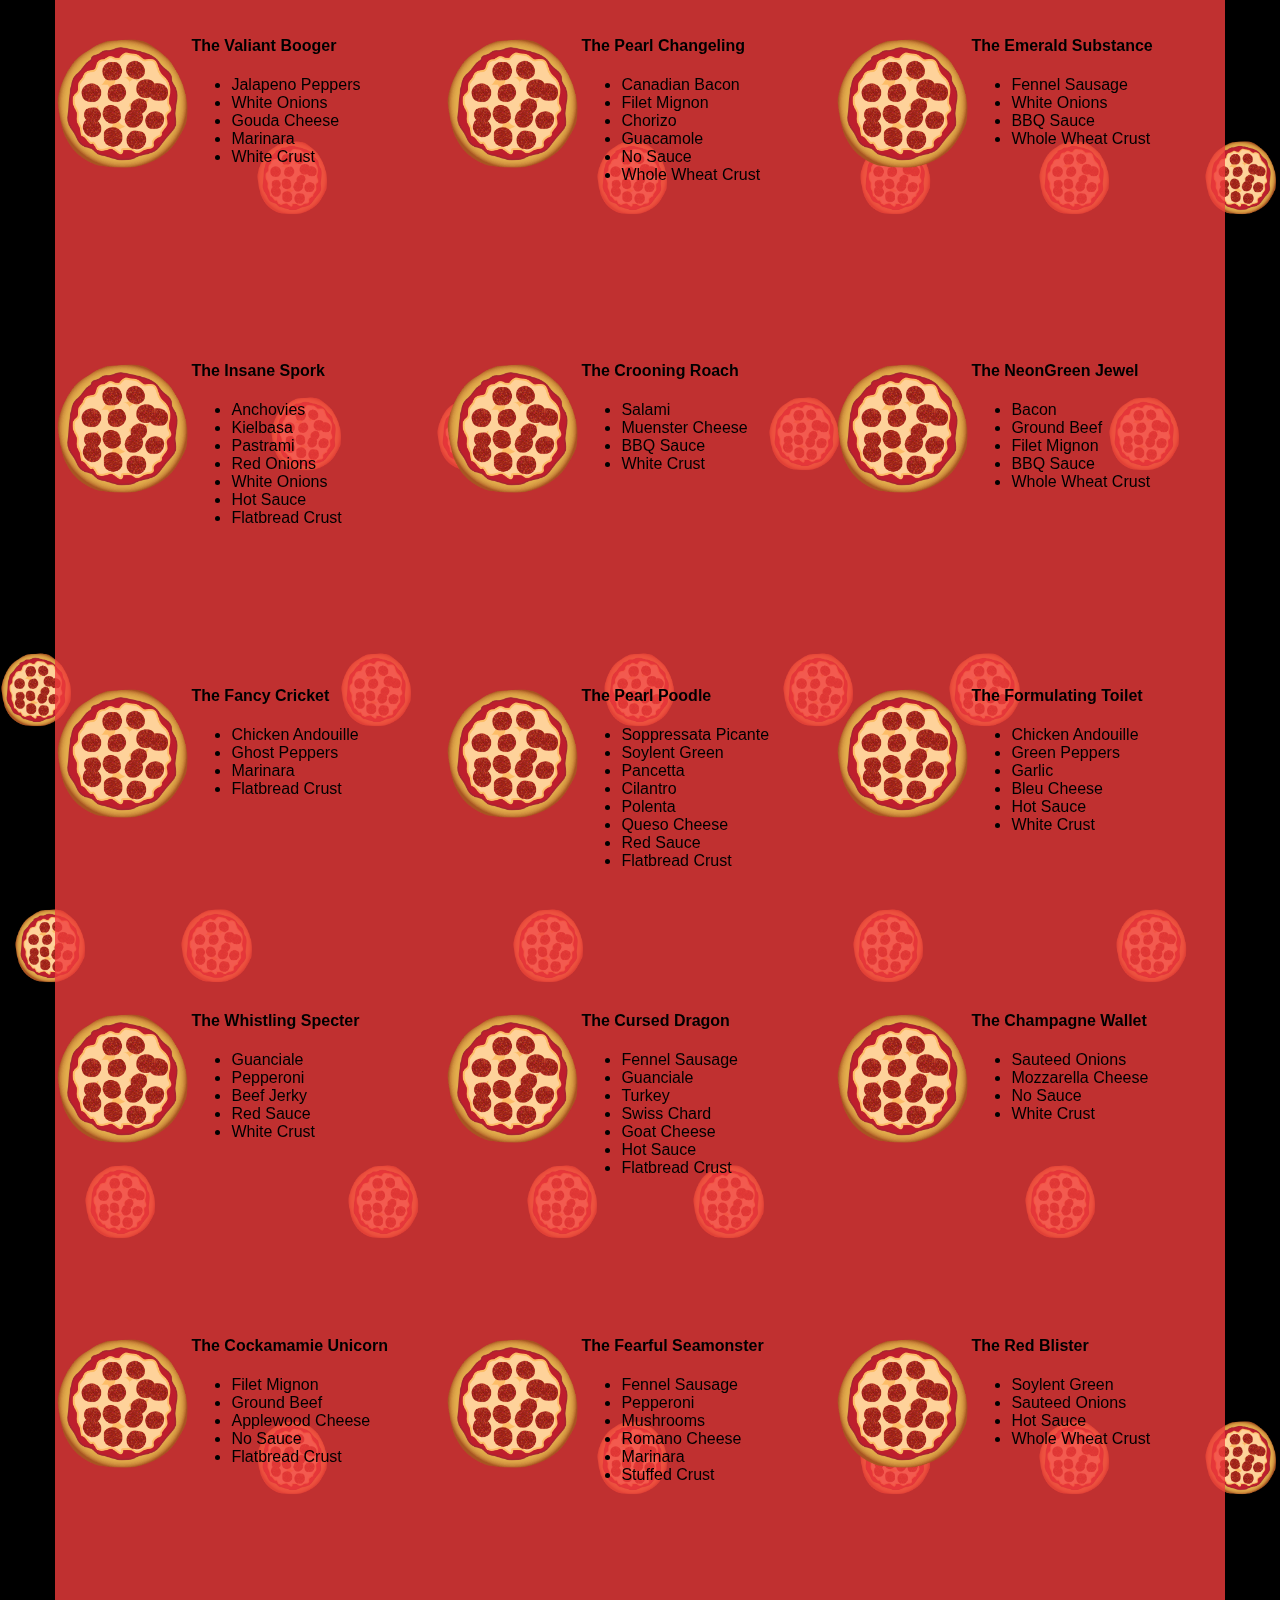
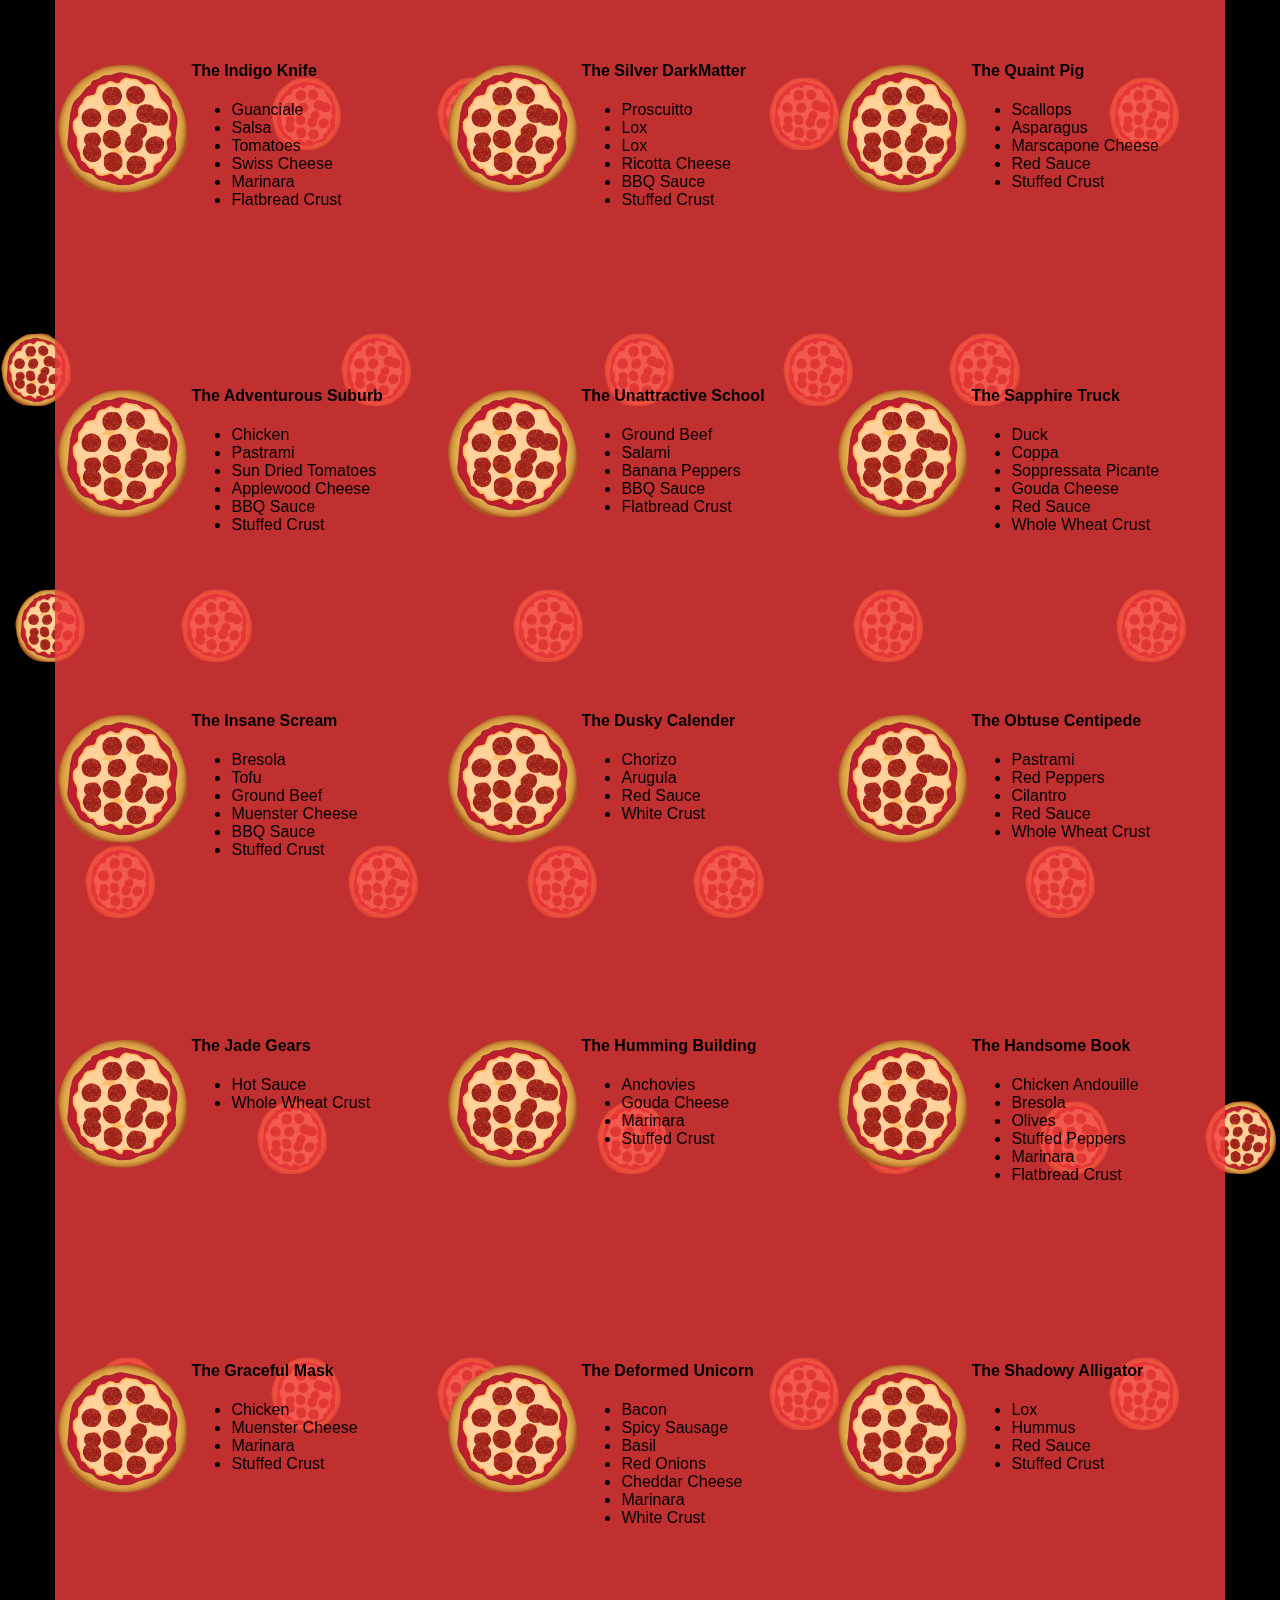
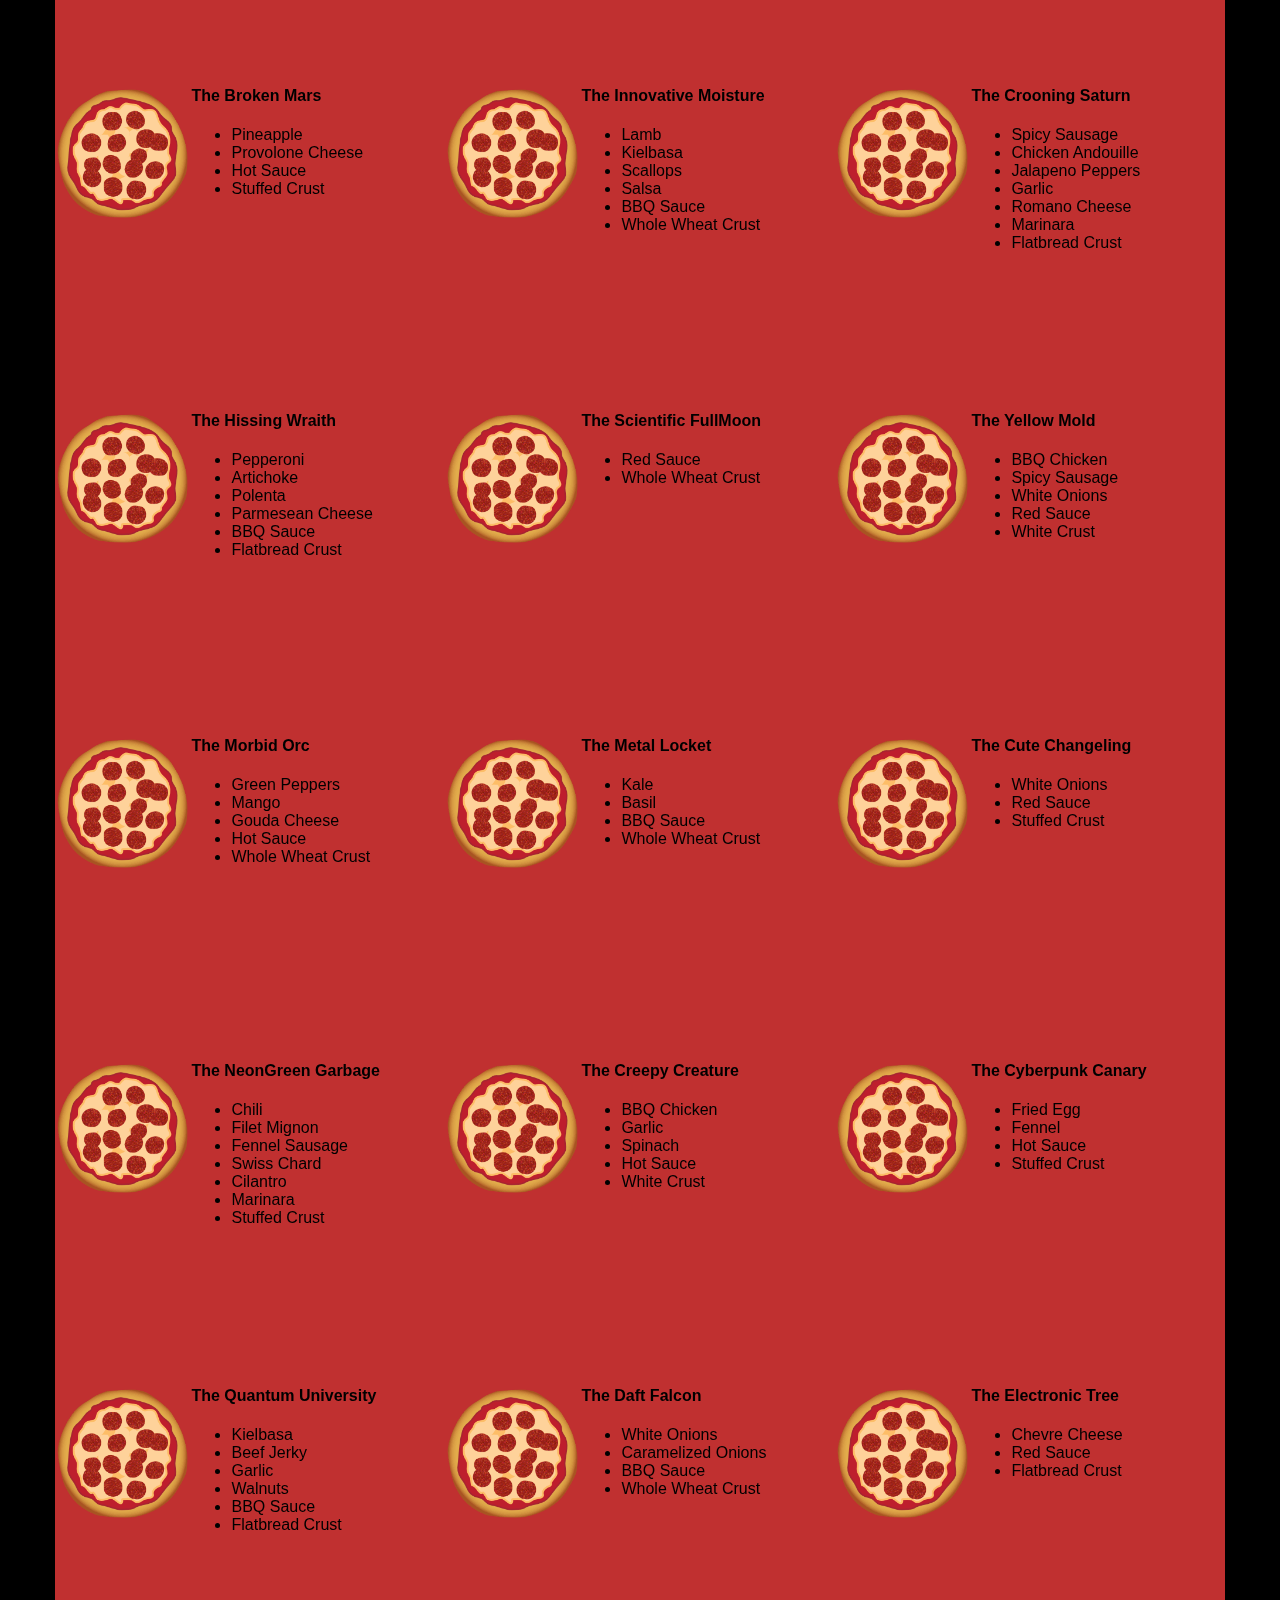
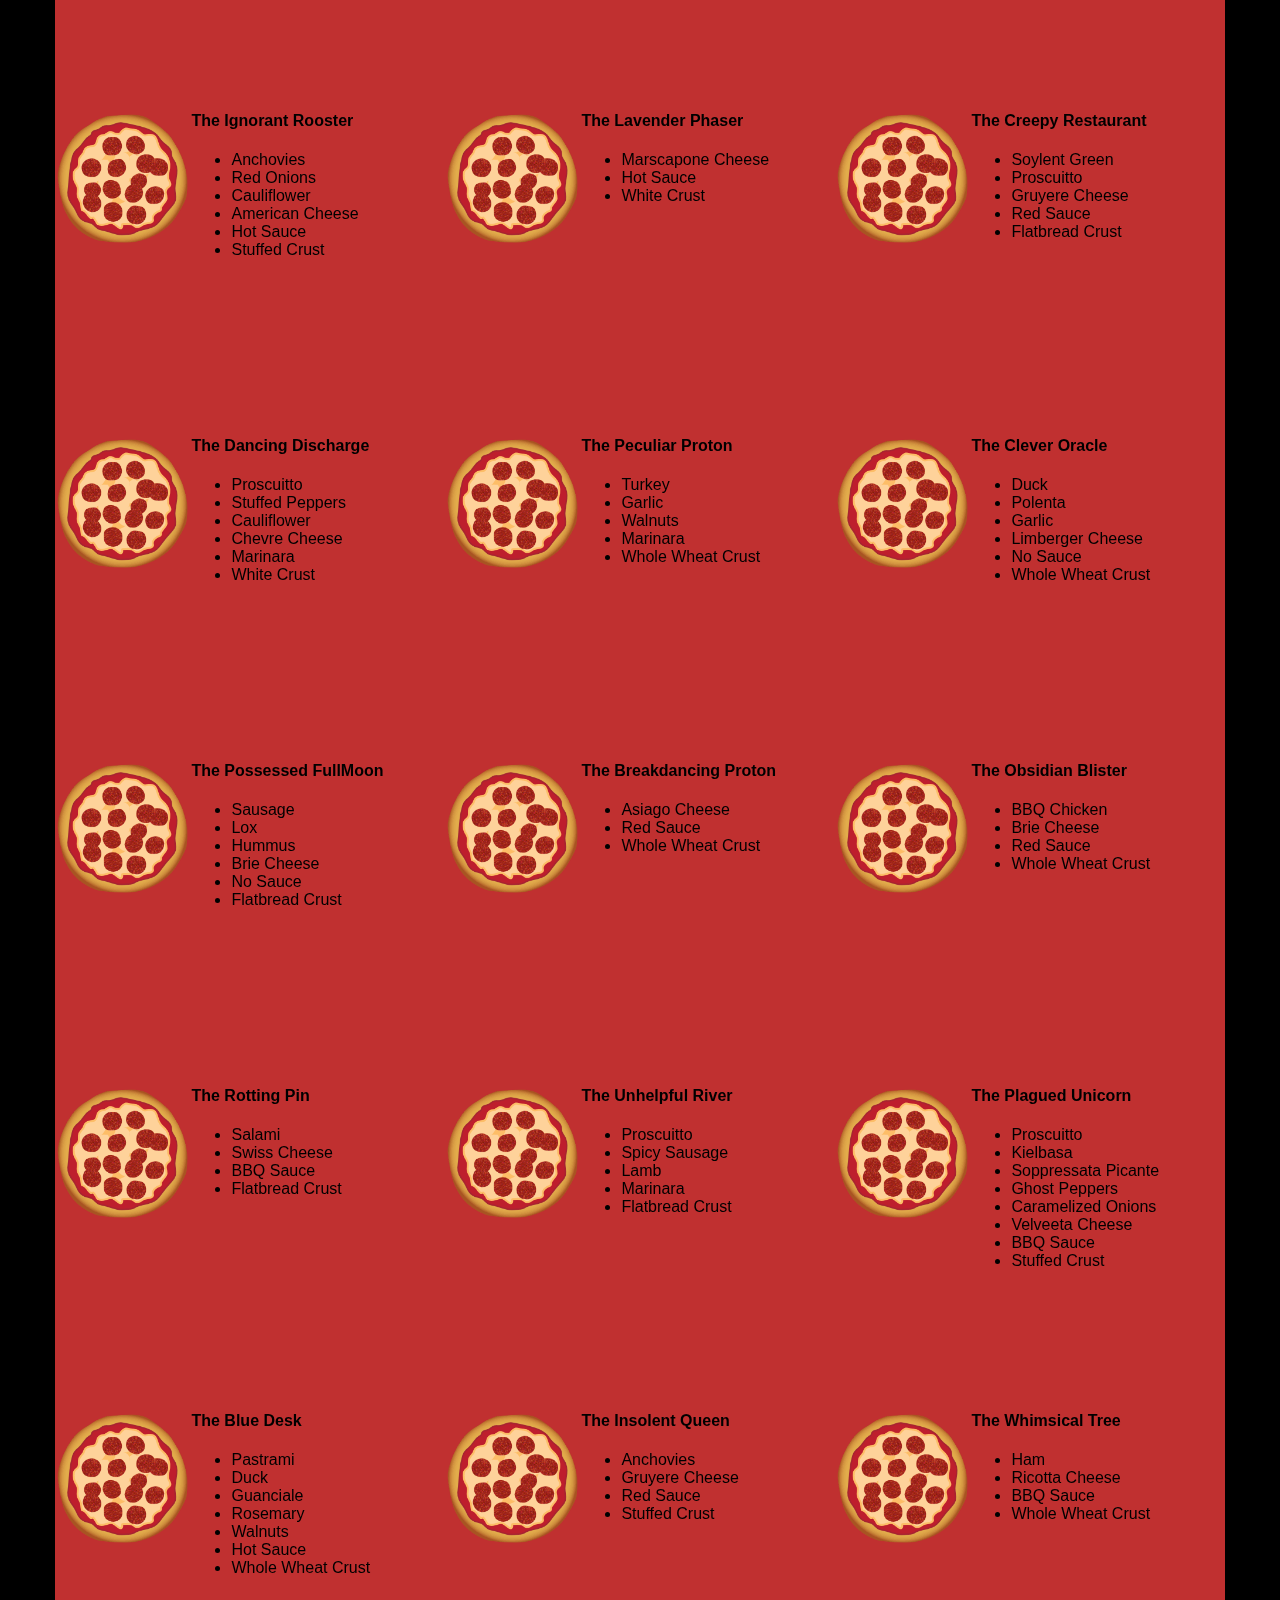
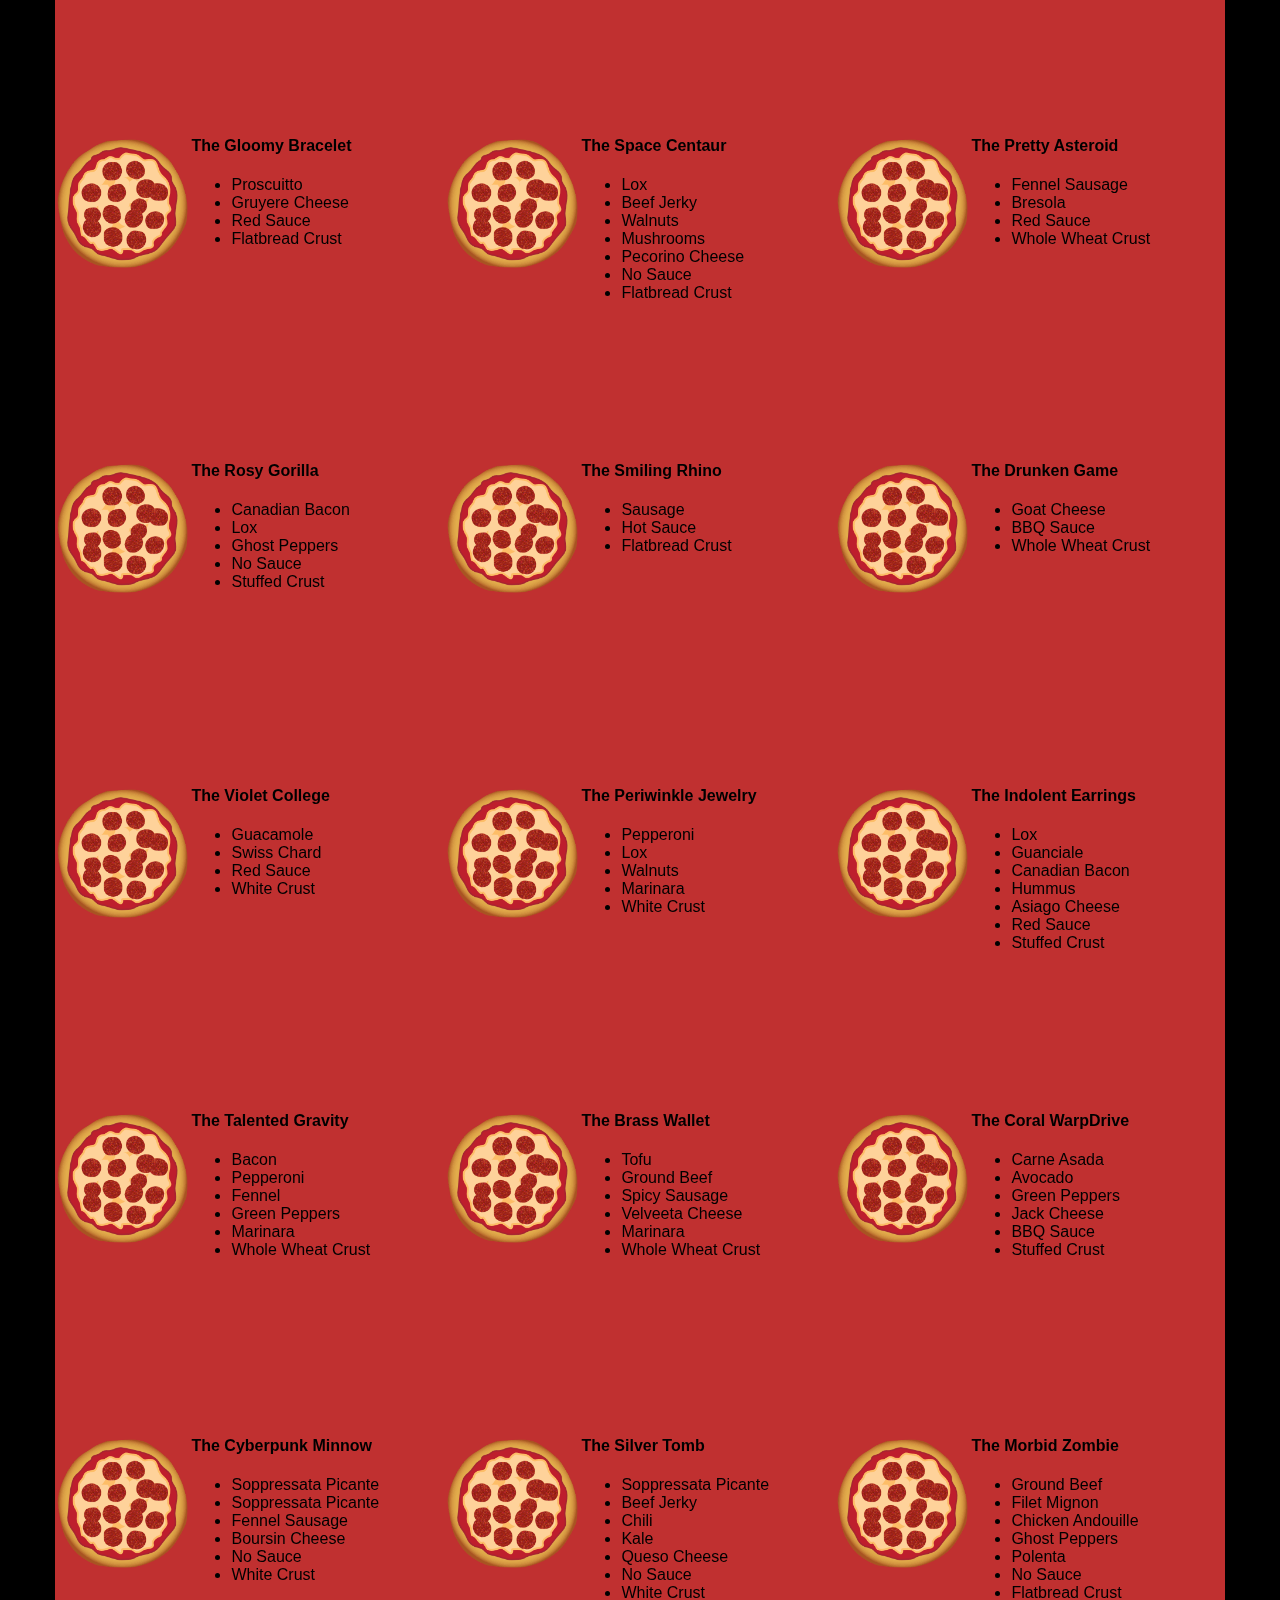
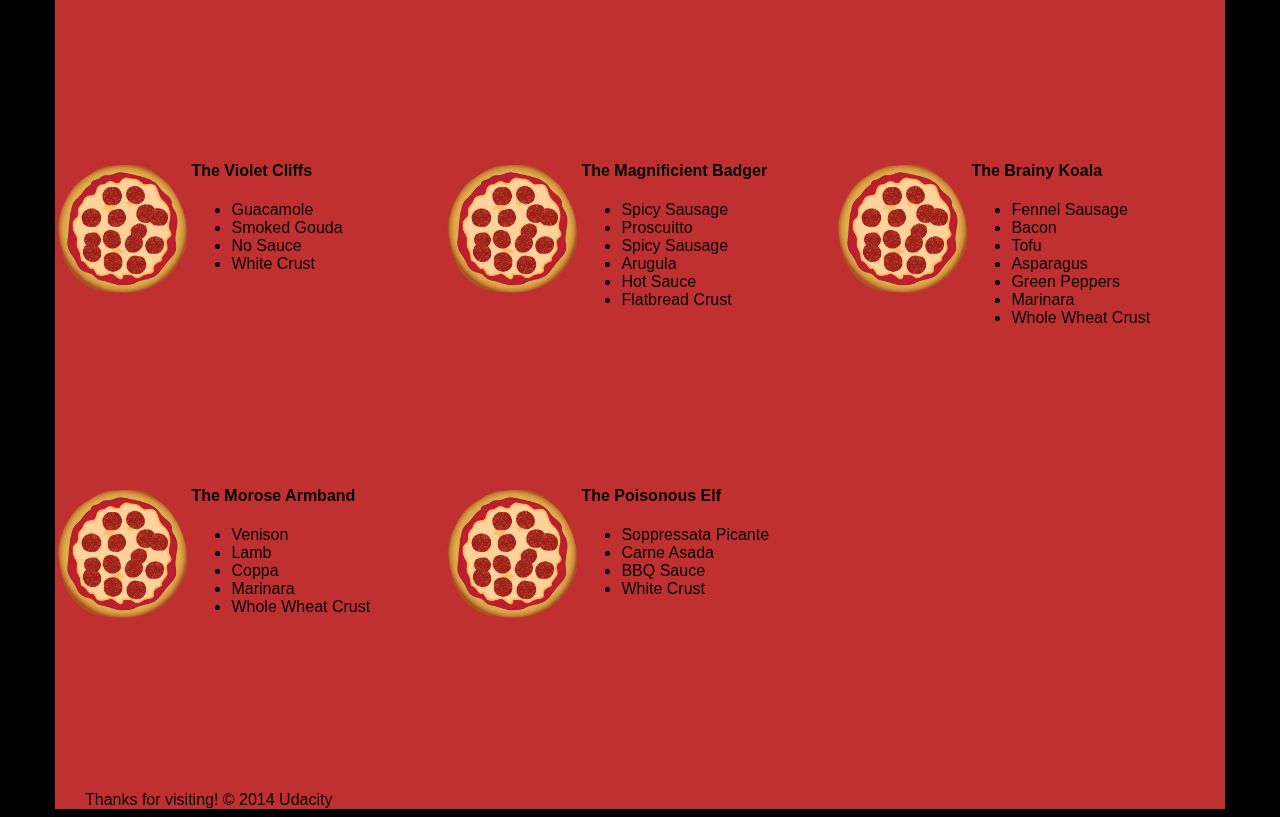
==== commit 454c6c02: "one more commit" ====
--- a/pizza.html
+++ b/pizza.html
@@ -1,7 +1,7 @@
 <!DOCTYPE HTML>
 <html>
 <head>
-  <link rel="stylesheet" href="css/style.css">
+  <link rel="stylesheet" href="css/pizza.css">
 </head>
 
 <body class="body_pizza">
@@ -136,7 +136,7 @@
     </div>
     <div id="footer" class="col-md-12">Thanks for visiting! &copy; 2014 Udacity</div>
   </div>
-  <script type="text/javascript" src="js/main.js"></script>
+  <script type="text/javascript" src="js/main.min.js"></script>
 </body>
 
 </html>
--- a/css/pizza.css
+++ b/css/pizza.css
@@ -0,0 +1,836 @@
+* {
+  -webkit-box-sizing: border-box;
+  -moz-box-sizing: border-box;
+  -box-sizing: border-box;
+}
+
+.body_pizza {
+  font-family: "Trebuchet MS", Helvetica, sans-serif;
+  background: black;
+}
+
+.body_pizza input {
+  background: grey;
+  font-size: 18px;
+}
+
+.body_pizza form {
+  display: inline-block;
+}
+
+.centered {
+  text-align: center;
+}
+
+#pizzaSize {
+  font-weight: 800;
+}
+
+.mover {
+  position: fixed;
+  width: 256px;
+  z-index: -1;
+}
+
+.randomPizzaContainer {
+  float: left;
+  display: flex;
+}
+
+.randomPizzaContainer:after {
+  content: "";
+  display: table;
+  clear:both;
+}
+
+ .body_pizza .container {
+  background-color: rgba(240, 60, 60, 0.8);
+}
+
+/*!
+ * Bootstrap v3.2.0 (http://getbootstrap.com)
+ * Copyright 2011-2014 Twitter, Inc.
+ * Licensed under MIT (https://github.com/twbs/bootstrap/blob/master/LICENSE)
+ */
+
+/*!
+ * Generated using the Bootstrap Customizer (http://getbootstrap.com/customize/?id=6b5a4e476fec98c1638f)
+ * Config saved to config.json and https://gist.github.com/6b5a4e476fec98c1638f
+ */
+/*! normalize.css v3.0.1 | MIT License | git.io/normalize */
+
+
+img {
+  vertical-align: middle;
+}
+.img-responsive {
+  display: block;
+  width: 100% \9;
+  max-width: 100%;
+  height: auto;
+}
+.img-rounded {
+  border-radius: 6px;
+}
+.img-thumbnail {
+  padding: 4px;
+  line-height: 1.42857143;
+  background-color: #ffffff;
+  border: 1px solid #dddddd;
+  border-radius: 4px;
+  -webkit-transition: all 0.2s ease-in-out;
+  -o-transition: all 0.2s ease-in-out;
+  transition: all 0.2s ease-in-out;
+  display: inline-block;
+  width: 100% \9;
+  max-width: 100%;
+  height: auto;
+}
+.img-circle {
+  border-radius: 50%;
+}
+hr {
+  margin-top: 20px;
+  margin-bottom: 20px;
+  border: 0;
+  border-top: 1px solid #eeeeee;
+}
+.sr-only {
+  position: absolute;
+  width: 1px;
+  height: 1px;
+  margin: -1px;
+  padding: 0;
+  overflow: hidden;
+  clip: rect(0, 0, 0, 0);
+  border: 0;
+}
+.sr-only-focusable:active,
+.sr-only-focusable:focus {
+  position: static;
+  width: auto;
+  height: auto;
+  margin: 0;
+  overflow: visible;
+  clip: auto;
+}
+.container {
+  margin-right: auto;
+  margin-left: auto;
+  padding-left: 15px;
+  padding-right: 15px;
+}
+@media (min-width: 768px) {
+  .container {
+    width: 750px;
+  }
+}
+@media (min-width: 992px) {
+  .container {
+    width: 970px;
+  }
+}
+@media (min-width: 1200px) {
+  .container {
+    width: 1170px;
+  }
+}
+.container-fluid {
+  margin-right: auto;
+  margin-left: auto;
+  padding-left: 15px;
+  padding-right: 15px;
+}
+.row {
+  margin-left: -15px;
+  margin-right: -15px;
+}
+.col-xs-1, .col-sm-1, .col-md-1, .col-lg-1, .col-xs-2, .col-sm-2, .col-md-2, .col-lg-2, .col-xs-3, .col-sm-3, .col-md-3, .col-lg-3, .col-xs-4, .col-sm-4, .col-md-4, .col-lg-4, .col-xs-5, .col-sm-5, .col-md-5, .col-lg-5, .col-xs-6, .col-sm-6, .col-md-6, .col-lg-6, .col-xs-7, .col-sm-7, .col-md-7, .col-lg-7, .col-xs-8, .col-sm-8, .col-md-8, .col-lg-8, .col-xs-9, .col-sm-9, .col-md-9, .col-lg-9, .col-xs-10, .col-sm-10, .col-md-10, .col-lg-10, .col-xs-11, .col-sm-11, .col-md-11, .col-lg-11, .col-xs-12, .col-sm-12, .col-md-12, .col-lg-12 {
+  position: relative;
+  min-height: 1px;
+  padding-left: 15px;
+  padding-right: 15px;
+}
+.col-xs-1, .col-xs-2, .col-xs-3, .col-xs-4, .col-xs-5, .col-xs-6, .col-xs-7, .col-xs-8, .col-xs-9, .col-xs-10, .col-xs-11, .col-xs-12 {
+  float: left;
+}
+.col-xs-12 {
+  width: 100%;
+}
+.col-xs-11 {
+  width: 91.66666667%;
+}
+.col-xs-10 {
+  width: 83.33333333%;
+}
+.col-xs-9 {
+  width: 75%;
+}
+.col-xs-8 {
+  width: 66.66666667%;
+}
+.col-xs-7 {
+  width: 58.33333333%;
+}
+.col-xs-6 {
+  width: 50%;
+}
+.col-xs-5 {
+  width: 41.66666667%;
+}
+.col-xs-4 {
+  width: 33.33333333%;
+}
+.col-xs-3 {
+  width: 25%;
+}
+.col-xs-2 {
+  width: 16.66666667%;
+}
+.col-xs-1 {
+  width: 8.33333333%;
+}
+.col-xs-pull-12 {
+  right: 100%;
+}
+.col-xs-pull-11 {
+  right: 91.66666667%;
+}
+.col-xs-pull-10 {
+  right: 83.33333333%;
+}
+.col-xs-pull-9 {
+  right: 75%;
+}
+.col-xs-pull-8 {
+  right: 66.66666667%;
+}
+.col-xs-pull-7 {
+  right: 58.33333333%;
+}
+.col-xs-pull-6 {
+  right: 50%;
+}
+.col-xs-pull-5 {
+  right: 41.66666667%;
+}
+.col-xs-pull-4 {
+  right: 33.33333333%;
+}
+.col-xs-pull-3 {
+  right: 25%;
+}
+.col-xs-pull-2 {
+  right: 16.66666667%;
+}
+.col-xs-pull-1 {
+  right: 8.33333333%;
+}
+.col-xs-pull-0 {
+  right: auto;
+}
+.col-xs-push-12 {
+  left: 100%;
+}
+.col-xs-push-11 {
+  left: 91.66666667%;
+}
+.col-xs-push-10 {
+  left: 83.33333333%;
+}
+.col-xs-push-9 {
+  left: 75%;
+}
+.col-xs-push-8 {
+  left: 66.66666667%;
+}
+.col-xs-push-7 {
+  left: 58.33333333%;
+}
+.col-xs-push-6 {
+  left: 50%;
+}
+.col-xs-push-5 {
+  left: 41.66666667%;
+}
+.col-xs-push-4 {
+  left: 33.33333333%;
+}
+.col-xs-push-3 {
+  left: 25%;
+}
+.col-xs-push-2 {
+  left: 16.66666667%;
+}
+.col-xs-push-1 {
+  left: 8.33333333%;
+}
+.col-xs-push-0 {
+  left: auto;
+}
+.col-xs-offset-12 {
+  margin-left: 100%;
+}
+.col-xs-offset-11 {
+  margin-left: 91.66666667%;
+}
+.col-xs-offset-10 {
+  margin-left: 83.33333333%;
+}
+.col-xs-offset-9 {
+  margin-left: 75%;
+}
+.col-xs-offset-8 {
+  margin-left: 66.66666667%;
+}
+.col-xs-offset-7 {
+  margin-left: 58.33333333%;
+}
+.col-xs-offset-6 {
+  margin-left: 50%;
+}
+.col-xs-offset-5 {
+  margin-left: 41.66666667%;
+}
+.col-xs-offset-4 {
+  margin-left: 33.33333333%;
+}
+.col-xs-offset-3 {
+  margin-left: 25%;
+}
+.col-xs-offset-2 {
+  margin-left: 16.66666667%;
+}
+.col-xs-offset-1 {
+  margin-left: 8.33333333%;
+}
+.col-xs-offset-0 {
+  margin-left: 0%;
+}
+@media (min-width: 768px) {
+  .col-sm-1, .col-sm-2, .col-sm-3, .col-sm-4, .col-sm-5, .col-sm-6, .col-sm-7, .col-sm-8, .col-sm-9, .col-sm-10, .col-sm-11, .col-sm-12 {
+    float: left;
+  }
+  .col-sm-12 {
+    width: 100%;
+  }
+  .col-sm-11 {
+    width: 91.66666667%;
+  }
+  .col-sm-10 {
+    width: 83.33333333%;
+  }
+  .col-sm-9 {
+    width: 75%;
+  }
+  .col-sm-8 {
+    width: 66.66666667%;
+  }
+  .col-sm-7 {
+    width: 58.33333333%;
+  }
+  .col-sm-6 {
+    width: 50%;
+  }
+  .col-sm-5 {
+    width: 41.66666667%;
+  }
+  .col-sm-4 {
+    width: 33.33333333%;
+  }
+  .col-sm-3 {
+    width: 25%;
+  }
+  .col-sm-2 {
+    width: 16.66666667%;
+  }
+  .col-sm-1 {
+    width: 8.33333333%;
+  }
+  .col-sm-pull-12 {
+    right: 100%;
+  }
+  .col-sm-pull-11 {
+    right: 91.66666667%;
+  }
+  .col-sm-pull-10 {
+    right: 83.33333333%;
+  }
+  .col-sm-pull-9 {
+    right: 75%;
+  }
+  .col-sm-pull-8 {
+    right: 66.66666667%;
+  }
+  .col-sm-pull-7 {
+    right: 58.33333333%;
+  }
+  .col-sm-pull-6 {
+    right: 50%;
+  }
+  .col-sm-pull-5 {
+    right: 41.66666667%;
+  }
+  .col-sm-pull-4 {
+    right: 33.33333333%;
+  }
+  .col-sm-pull-3 {
+    right: 25%;
+  }
+  .col-sm-pull-2 {
+    right: 16.66666667%;
+  }
+  .col-sm-pull-1 {
+    right: 8.33333333%;
+  }
+  .col-sm-pull-0 {
+    right: auto;
+  }
+  .col-sm-push-12 {
+    left: 100%;
+  }
+  .col-sm-push-11 {
+    left: 91.66666667%;
+  }
+  .col-sm-push-10 {
+    left: 83.33333333%;
+  }
+  .col-sm-push-9 {
+    left: 75%;
+  }
+  .col-sm-push-8 {
+    left: 66.66666667%;
+  }
+  .col-sm-push-7 {
+    left: 58.33333333%;
+  }
+  .col-sm-push-6 {
+    left: 50%;
+  }
+  .col-sm-push-5 {
+    left: 41.66666667%;
+  }
+  .col-sm-push-4 {
+    left: 33.33333333%;
+  }
+  .col-sm-push-3 {
+    left: 25%;
+  }
+  .col-sm-push-2 {
+    left: 16.66666667%;
+  }
+  .col-sm-push-1 {
+    left: 8.33333333%;
+  }
+  .col-sm-push-0 {
+    left: auto;
+  }
+  .col-sm-offset-12 {
+    margin-left: 100%;
+  }
+  .col-sm-offset-11 {
+    margin-left: 91.66666667%;
+  }
+  .col-sm-offset-10 {
+    margin-left: 83.33333333%;
+  }
+  .col-sm-offset-9 {
+    margin-left: 75%;
+  }
+  .col-sm-offset-8 {
+    margin-left: 66.66666667%;
+  }
+  .col-sm-offset-7 {
+    margin-left: 58.33333333%;
+  }
+  .col-sm-offset-6 {
+    margin-left: 50%;
+  }
+  .col-sm-offset-5 {
+    margin-left: 41.66666667%;
+  }
+  .col-sm-offset-4 {
+    margin-left: 33.33333333%;
+  }
+  .col-sm-offset-3 {
+    margin-left: 25%;
+  }
+  .col-sm-offset-2 {
+    margin-left: 16.66666667%;
+  }
+  .col-sm-offset-1 {
+    margin-left: 8.33333333%;
+  }
+  .col-sm-offset-0 {
+    margin-left: 0%;
+  }
+}
+@media (min-width: 992px) {
+  .col-md-1, .col-md-2, .col-md-3, .col-md-4, .col-md-5, .col-md-6, .col-md-7, .col-md-8, .col-md-9, .col-md-10, .col-md-11, .col-md-12 {
+    float: left;
+  }
+  .col-md-12 {
+    width: 100%;
+  }
+  .col-md-11 {
+    width: 91.66666667%;
+  }
+  .col-md-10 {
+    width: 83.33333333%;
+  }
+  .col-md-9 {
+    width: 75%;
+  }
+  .col-md-8 {
+    width: 66.66666667%;
+  }
+  .col-md-7 {
+    width: 58.33333333%;
+  }
+  .col-md-6 {
+    width: 50%;
+  }
+  .col-md-5 {
+    width: 41.66666667%;
+  }
+  .col-md-4 {
+    width: 33.33333333%;
+  }
+  .col-md-3 {
+    width: 25%;
+  }
+  .col-md-2 {
+    width: 16.66666667%;
+  }
+  .col-md-1 {
+    width: 8.33333333%;
+  }
+  .col-md-pull-12 {
+    right: 100%;
+  }
+  .col-md-pull-11 {
+    right: 91.66666667%;
+  }
+  .col-md-pull-10 {
+    right: 83.33333333%;
+  }
+  .col-md-pull-9 {
+    right: 75%;
+  }
+  .col-md-pull-8 {
+    right: 66.66666667%;
+  }
+  .col-md-pull-7 {
+    right: 58.33333333%;
+  }
+  .col-md-pull-6 {
+    right: 50%;
+  }
+  .col-md-pull-5 {
+    right: 41.66666667%;
+  }
+  .col-md-pull-4 {
+    right: 33.33333333%;
+  }
+  .col-md-pull-3 {
+    right: 25%;
+  }
+  .col-md-pull-2 {
+    right: 16.66666667%;
+  }
+  .col-md-pull-1 {
+    right: 8.33333333%;
+  }
+  .col-md-pull-0 {
+    right: auto;
+  }
+  .col-md-push-12 {
+    left: 100%;
+  }
+  .col-md-push-11 {
+    left: 91.66666667%;
+  }
+  .col-md-push-10 {
+    left: 83.33333333%;
+  }
+  .col-md-push-9 {
+    left: 75%;
+  }
+  .col-md-push-8 {
+    left: 66.66666667%;
+  }
+  .col-md-push-7 {
+    left: 58.33333333%;
+  }
+  .col-md-push-6 {
+    left: 50%;
+  }
+  .col-md-push-5 {
+    left: 41.66666667%;
+  }
+  .col-md-push-4 {
+    left: 33.33333333%;
+  }
+  .col-md-push-3 {
+    left: 25%;
+  }
+  .col-md-push-2 {
+    left: 16.66666667%;
+  }
+  .col-md-push-1 {
+    left: 8.33333333%;
+  }
+  .col-md-push-0 {
+    left: auto;
+  }
+  .col-md-offset-12 {
+    margin-left: 100%;
+  }
+  .col-md-offset-11 {
+    margin-left: 91.66666667%;
+  }
+  .col-md-offset-10 {
+    margin-left: 83.33333333%;
+  }
+  .col-md-offset-9 {
+    margin-left: 75%;
+  }
+  .col-md-offset-8 {
+    margin-left: 66.66666667%;
+  }
+  .col-md-offset-7 {
+    margin-left: 58.33333333%;
+  }
+  .col-md-offset-6 {
+    margin-left: 50%;
+  }
+  .col-md-offset-5 {
+    margin-left: 41.66666667%;
+  }
+  .col-md-offset-4 {
+    margin-left: 33.33333333%;
+  }
+  .col-md-offset-3 {
+    margin-left: 25%;
+  }
+  .col-md-offset-2 {
+    margin-left: 16.66666667%;
+  }
+  .col-md-offset-1 {
+    margin-left: 8.33333333%;
+  }
+  .col-md-offset-0 {
+    margin-left: 0%;
+  }
+}
+@media (min-width: 1200px) {
+  .col-lg-1, .col-lg-2, .col-lg-3, .col-lg-4, .col-lg-5, .col-lg-6, .col-lg-7, .col-lg-8, .col-lg-9, .col-lg-10, .col-lg-11, .col-lg-12 {
+    float: left;
+  }
+  .col-lg-12 {
+    width: 100%;
+  }
+  .col-lg-11 {
+    width: 91.66666667%;
+  }
+  .col-lg-10 {
+    width: 83.33333333%;
+  }
+  .col-lg-9 {
+    width: 75%;
+  }
+  .col-lg-8 {
+    width: 66.66666667%;
+  }
+  .col-lg-7 {
+    width: 58.33333333%;
+  }
+  .col-lg-6 {
+    width: 50%;
+  }
+  .col-lg-5 {
+    width: 41.66666667%;
+  }
+  .col-lg-4 {
+    width: 33.33333333%;
+  }
+  .col-lg-3 {
+    width: 25%;
+  }
+  .col-lg-2 {
+    width: 16.66666667%;
+  }
+  .col-lg-1 {
+    width: 8.33333333%;
+  }
+  .col-lg-pull-12 {
+    right: 100%;
+  }
+  .col-lg-pull-11 {
+    right: 91.66666667%;
+  }
+  .col-lg-pull-10 {
+    right: 83.33333333%;
+  }
+  .col-lg-pull-9 {
+    right: 75%;
+  }
+  .col-lg-pull-8 {
+    right: 66.66666667%;
+  }
+  .col-lg-pull-7 {
+    right: 58.33333333%;
+  }
+  .col-lg-pull-6 {
+    right: 50%;
+  }
+  .col-lg-pull-5 {
+    right: 41.66666667%;
+  }
+  .col-lg-pull-4 {
+    right: 33.33333333%;
+  }
+  .col-lg-pull-3 {
+    right: 25%;
+  }
+  .col-lg-pull-2 {
+    right: 16.66666667%;
+  }
+  .col-lg-pull-1 {
+    right: 8.33333333%;
+  }
+  .col-lg-pull-0 {
+    right: auto;
+  }
+  .col-lg-push-12 {
+    left: 100%;
+  }
+  .col-lg-push-11 {
+    left: 91.66666667%;
+  }
+  .col-lg-push-10 {
+    left: 83.33333333%;
+  }
+  .col-lg-push-9 {
+    left: 75%;
+  }
+  .col-lg-push-8 {
+    left: 66.66666667%;
+  }
+  .col-lg-push-7 {
+    left: 58.33333333%;
+  }
+  .col-lg-push-6 {
+    left: 50%;
+  }
+  .col-lg-push-5 {
+    left: 41.66666667%;
+  }
+  .col-lg-push-4 {
+    left: 33.33333333%;
+  }
+  .col-lg-push-3 {
+    left: 25%;
+  }
+  .col-lg-push-2 {
+    left: 16.66666667%;
+  }
+  .col-lg-push-1 {
+    left: 8.33333333%;
+  }
+  .col-lg-push-0 {
+    left: auto;
+  }
+  .col-lg-offset-12 {
+    margin-left: 100%;
+  }
+  .col-lg-offset-11 {
+    margin-left: 91.66666667%;
+  }
+  .col-lg-offset-10 {
+    margin-left: 83.33333333%;
+  }
+  .col-lg-offset-9 {
+    margin-left: 75%;
+  }
+  .col-lg-offset-8 {
+    margin-left: 66.66666667%;
+  }
+  .col-lg-offset-7 {
+    margin-left: 58.33333333%;
+  }
+  .col-lg-offset-6 {
+    margin-left: 50%;
+  }
+  .col-lg-offset-5 {
+    margin-left: 41.66666667%;
+  }
+  .col-lg-offset-4 {
+    margin-left: 33.33333333%;
+  }
+  .col-lg-offset-3 {
+    margin-left: 25%;
+  }
+  .col-lg-offset-2 {
+    margin-left: 16.66666667%;
+  }
+  .col-lg-offset-1 {
+    margin-left: 8.33333333%;
+  }
+  .col-lg-offset-0 {
+    margin-left: 0%;
+  }
+}
+.clearfix:before,
+.clearfix:after,
+.container:before,
+.container:after,
+.container-fluid:before,
+.container-fluid:after,
+.row:before,
+.row:after {
+  content: " ";
+  display: table;
+}
+.clearfix:after,
+.container:after,
+.container-fluid:after,
+.row:after {
+  clear: both;
+}
+.center-block {
+  display: block;
+  margin-left: auto;
+  margin-right: auto;
+}
+.pull-right {
+  float: right !important;
+}
+.pull-left {
+  float: left !important;
+}
+.hide {
+  display: none !important;
+}
+.show {
+  display: block !important;
+}
+.invisible {
+  visibility: hidden;
+}
+.text-hide {
+  font: 0/0 a;
+  color: transparent;
+  text-shadow: none;
+  background-color: transparent;
+  border: 0;
+}
+.hidden {
+  display: none !important;
+  visibility: hidden !important;
+}
+.affix {
+  position: fixed;
+  -webkit-transform: translate3d(0, 0, 0);
+  transform: translate3d(0, 0, 0);
+}
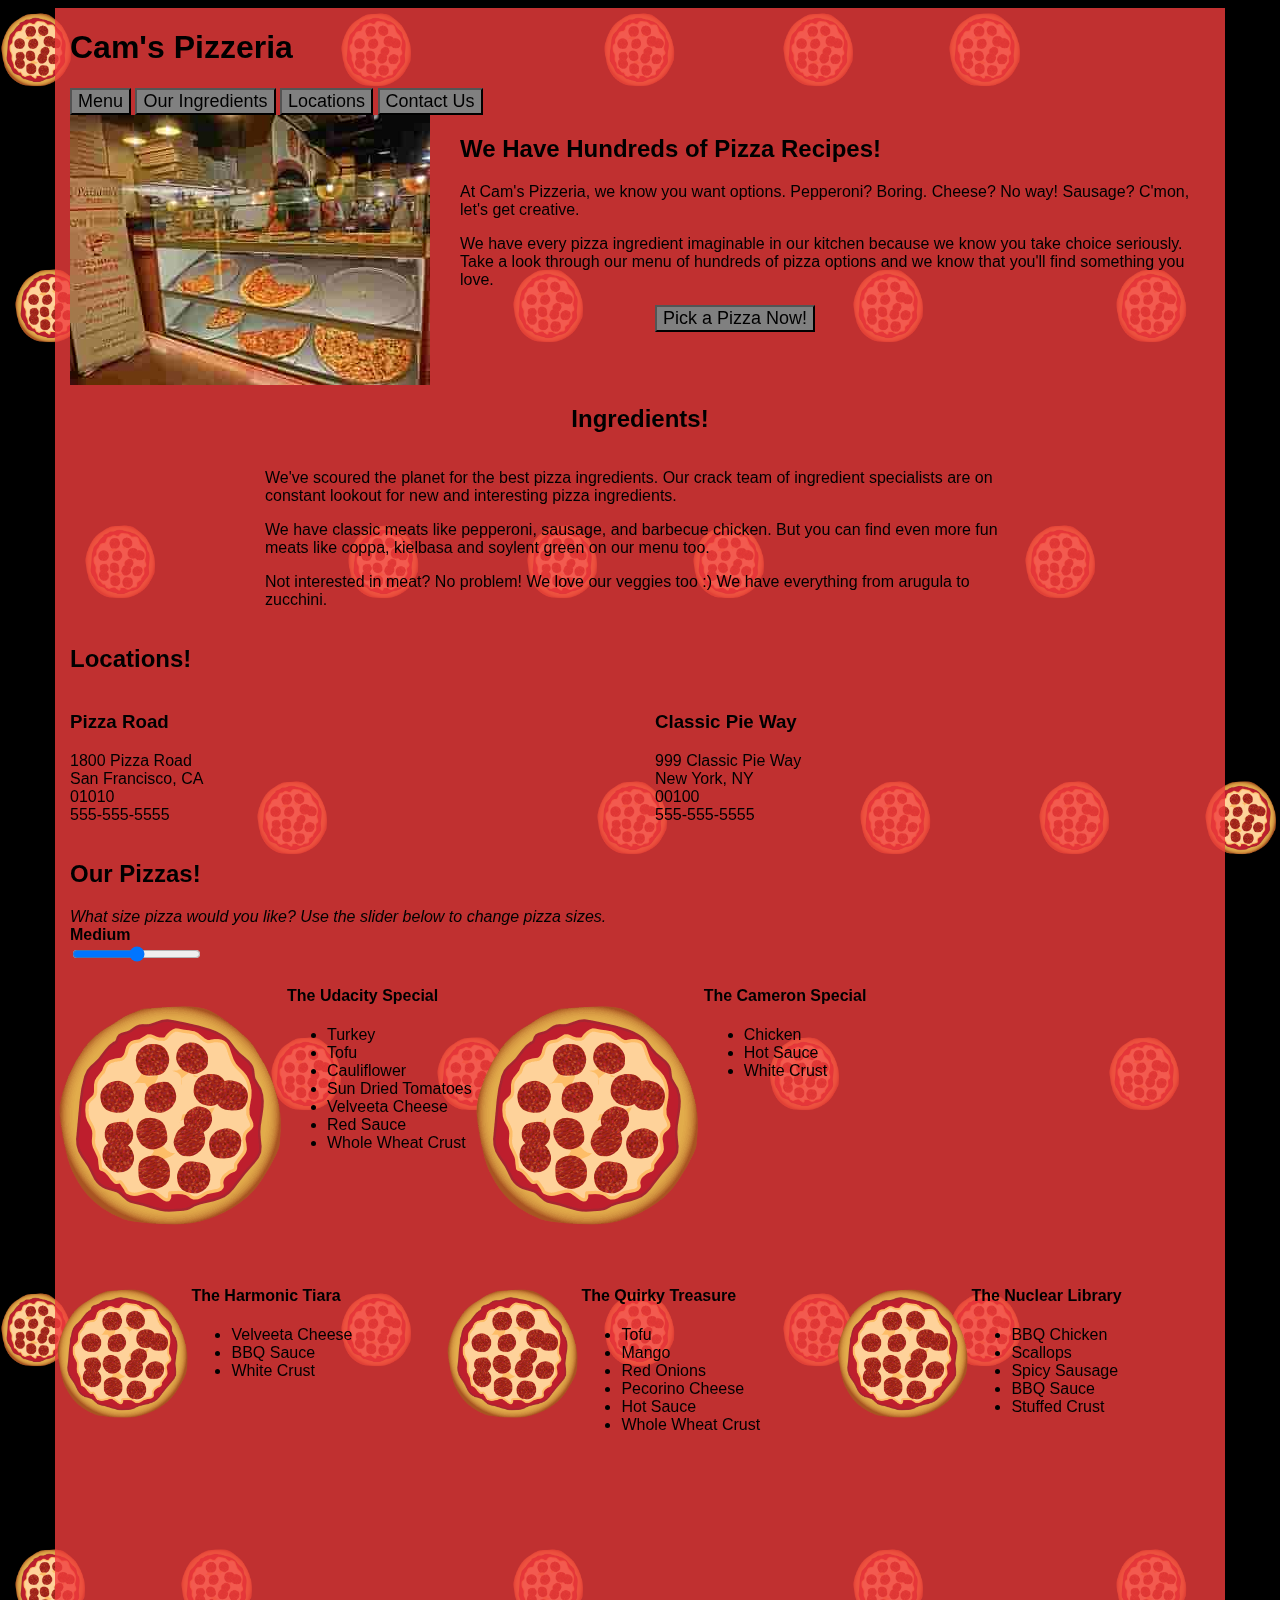
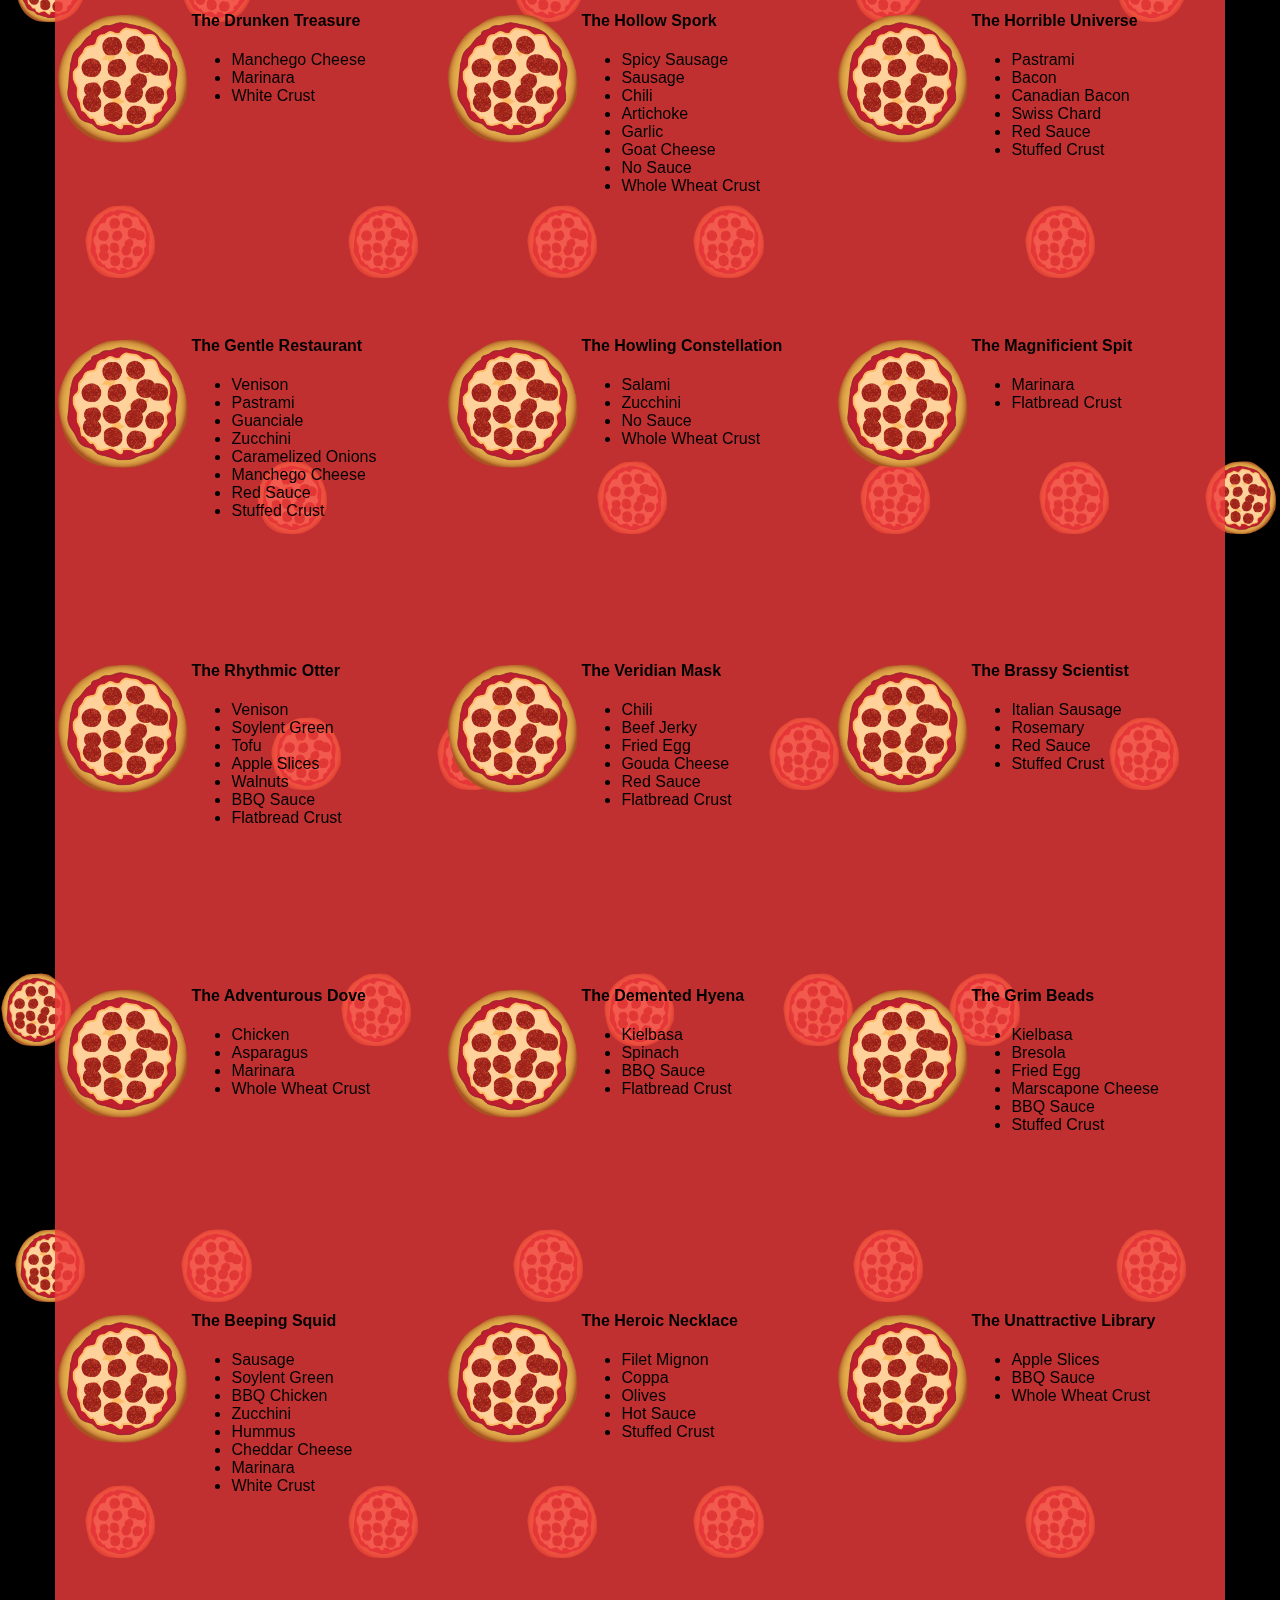
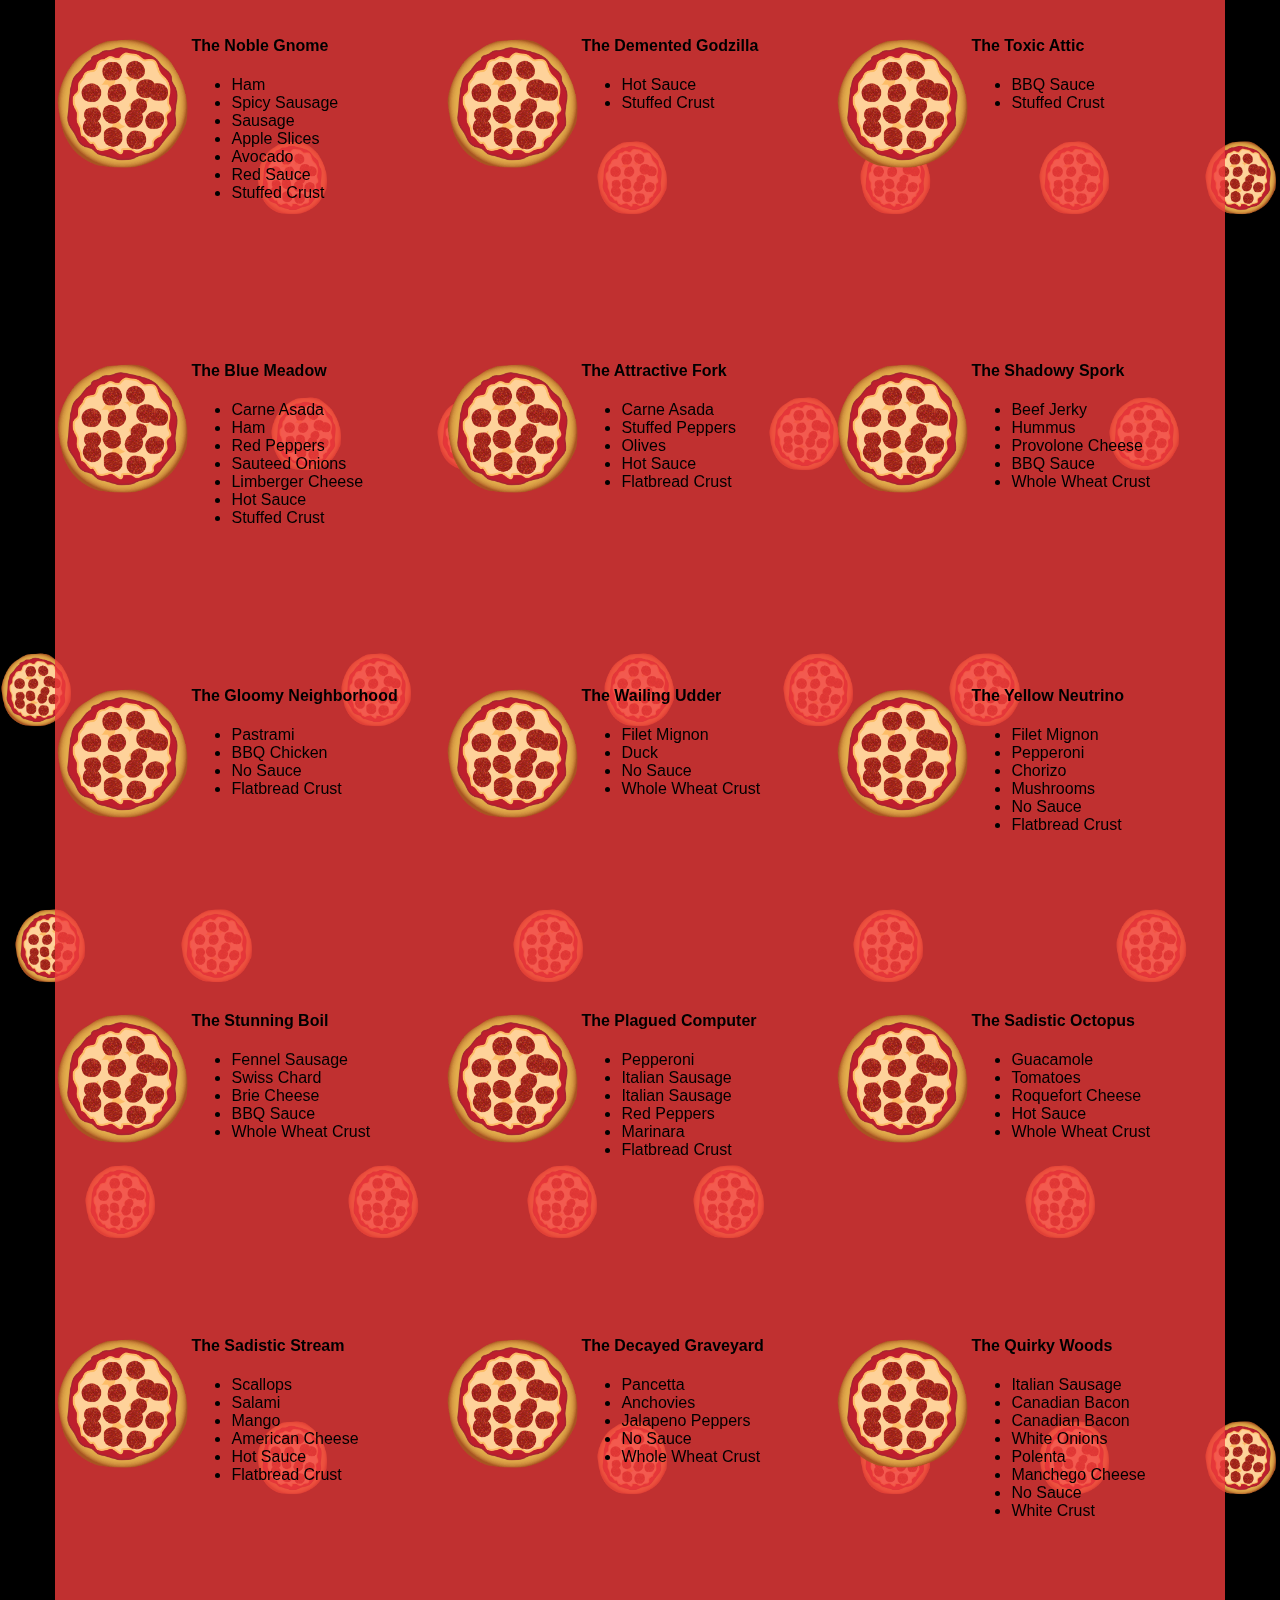
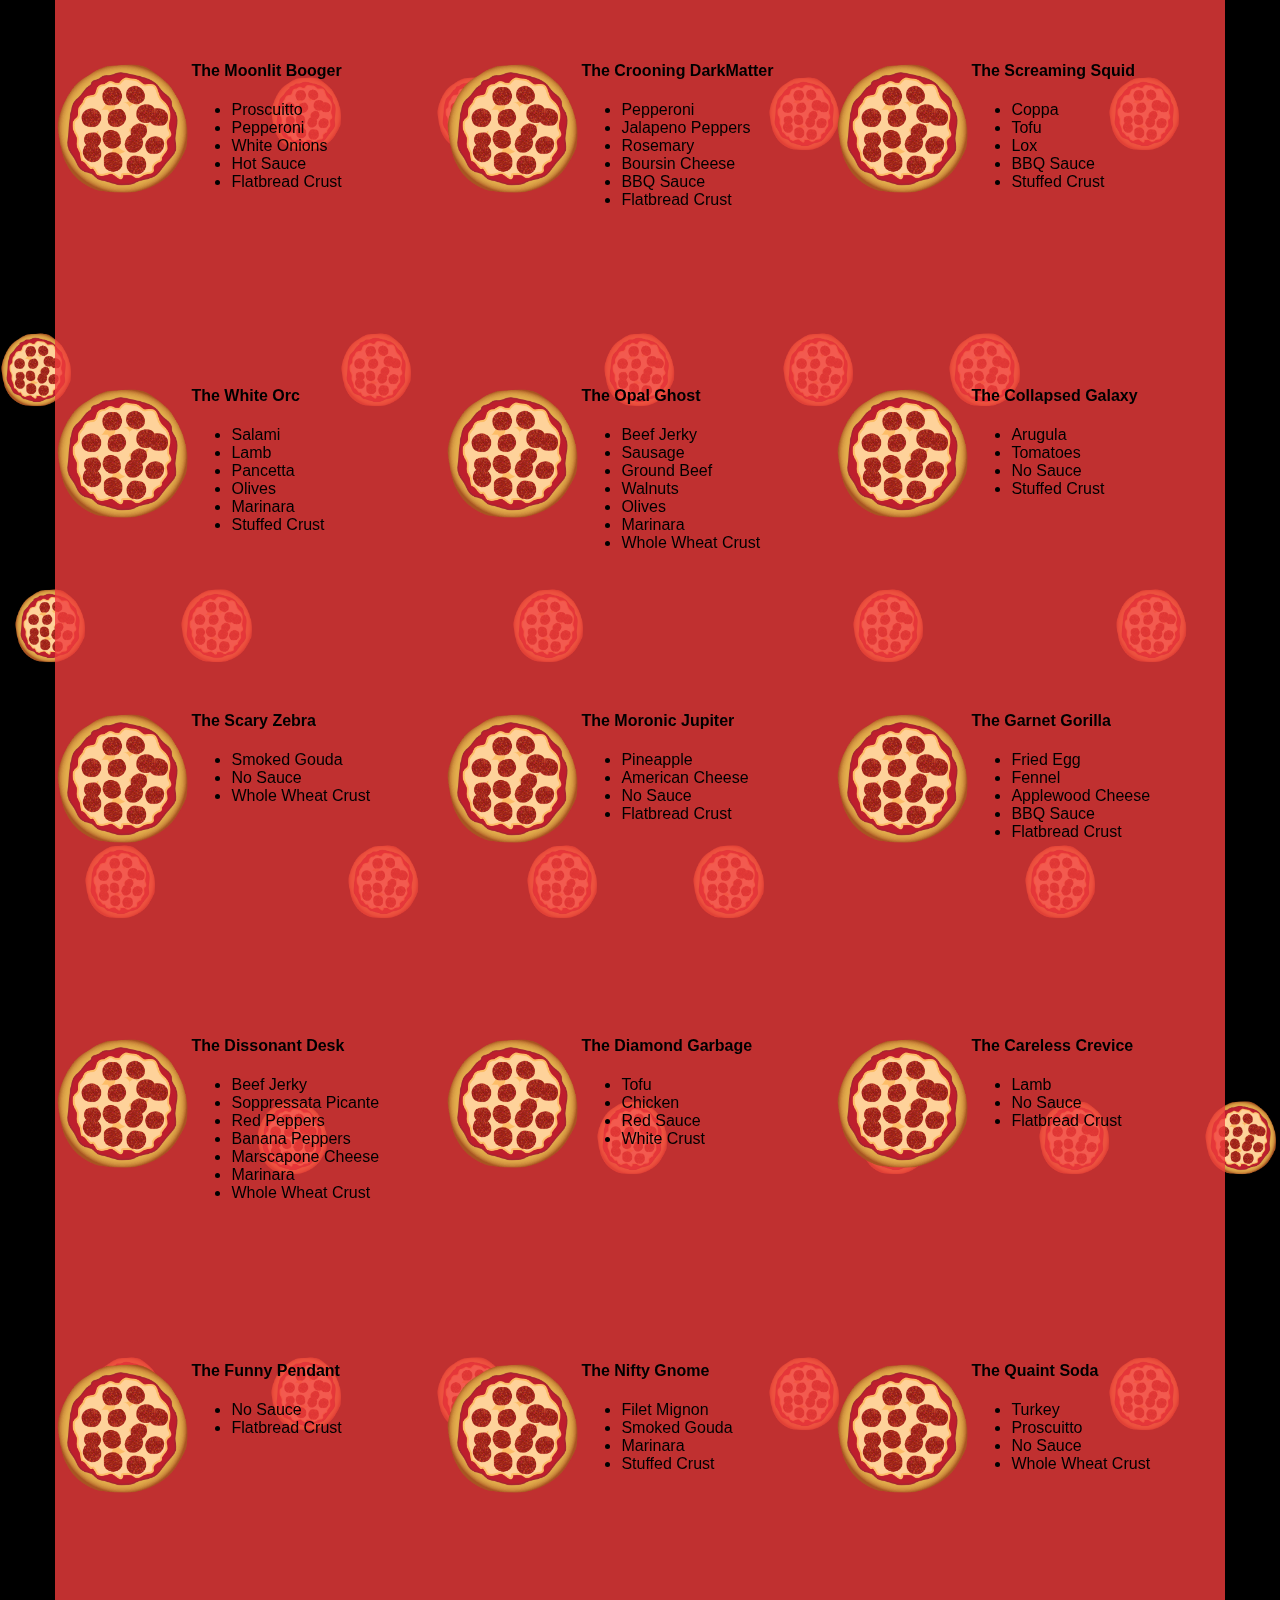
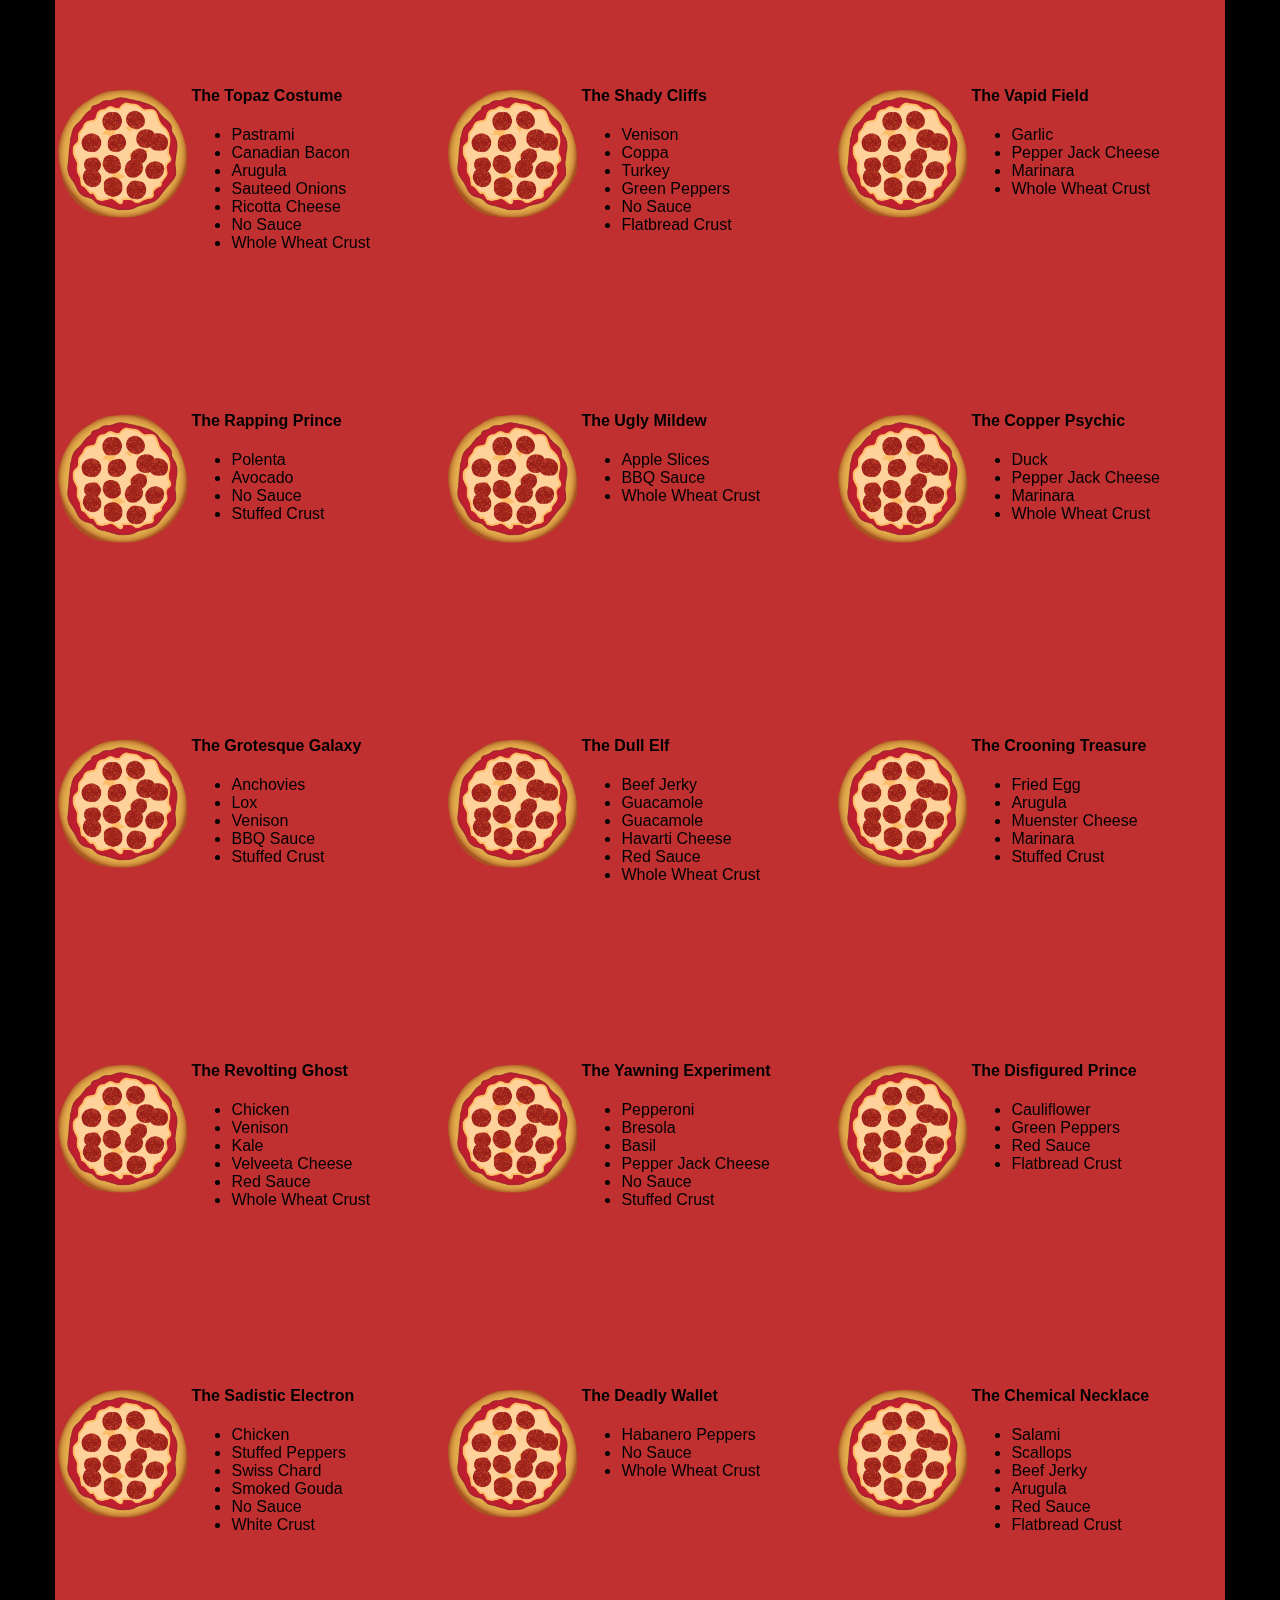
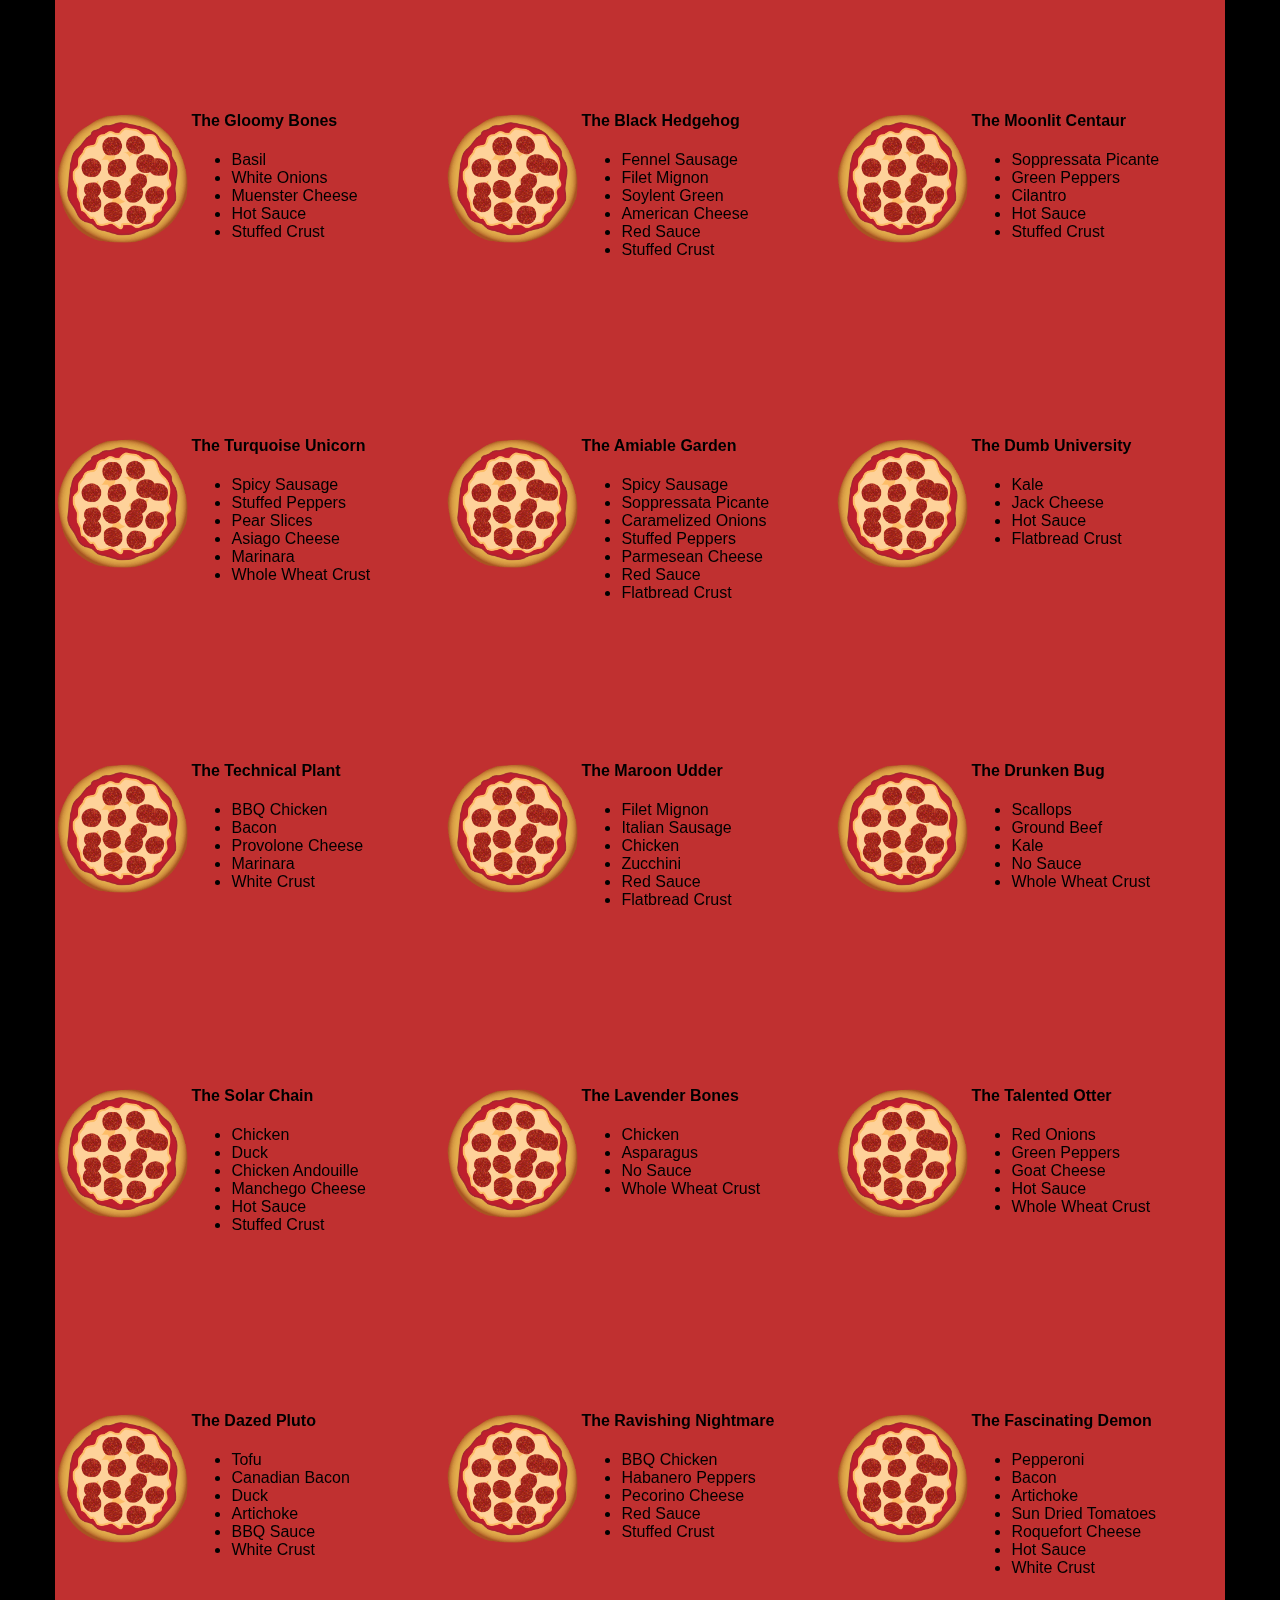
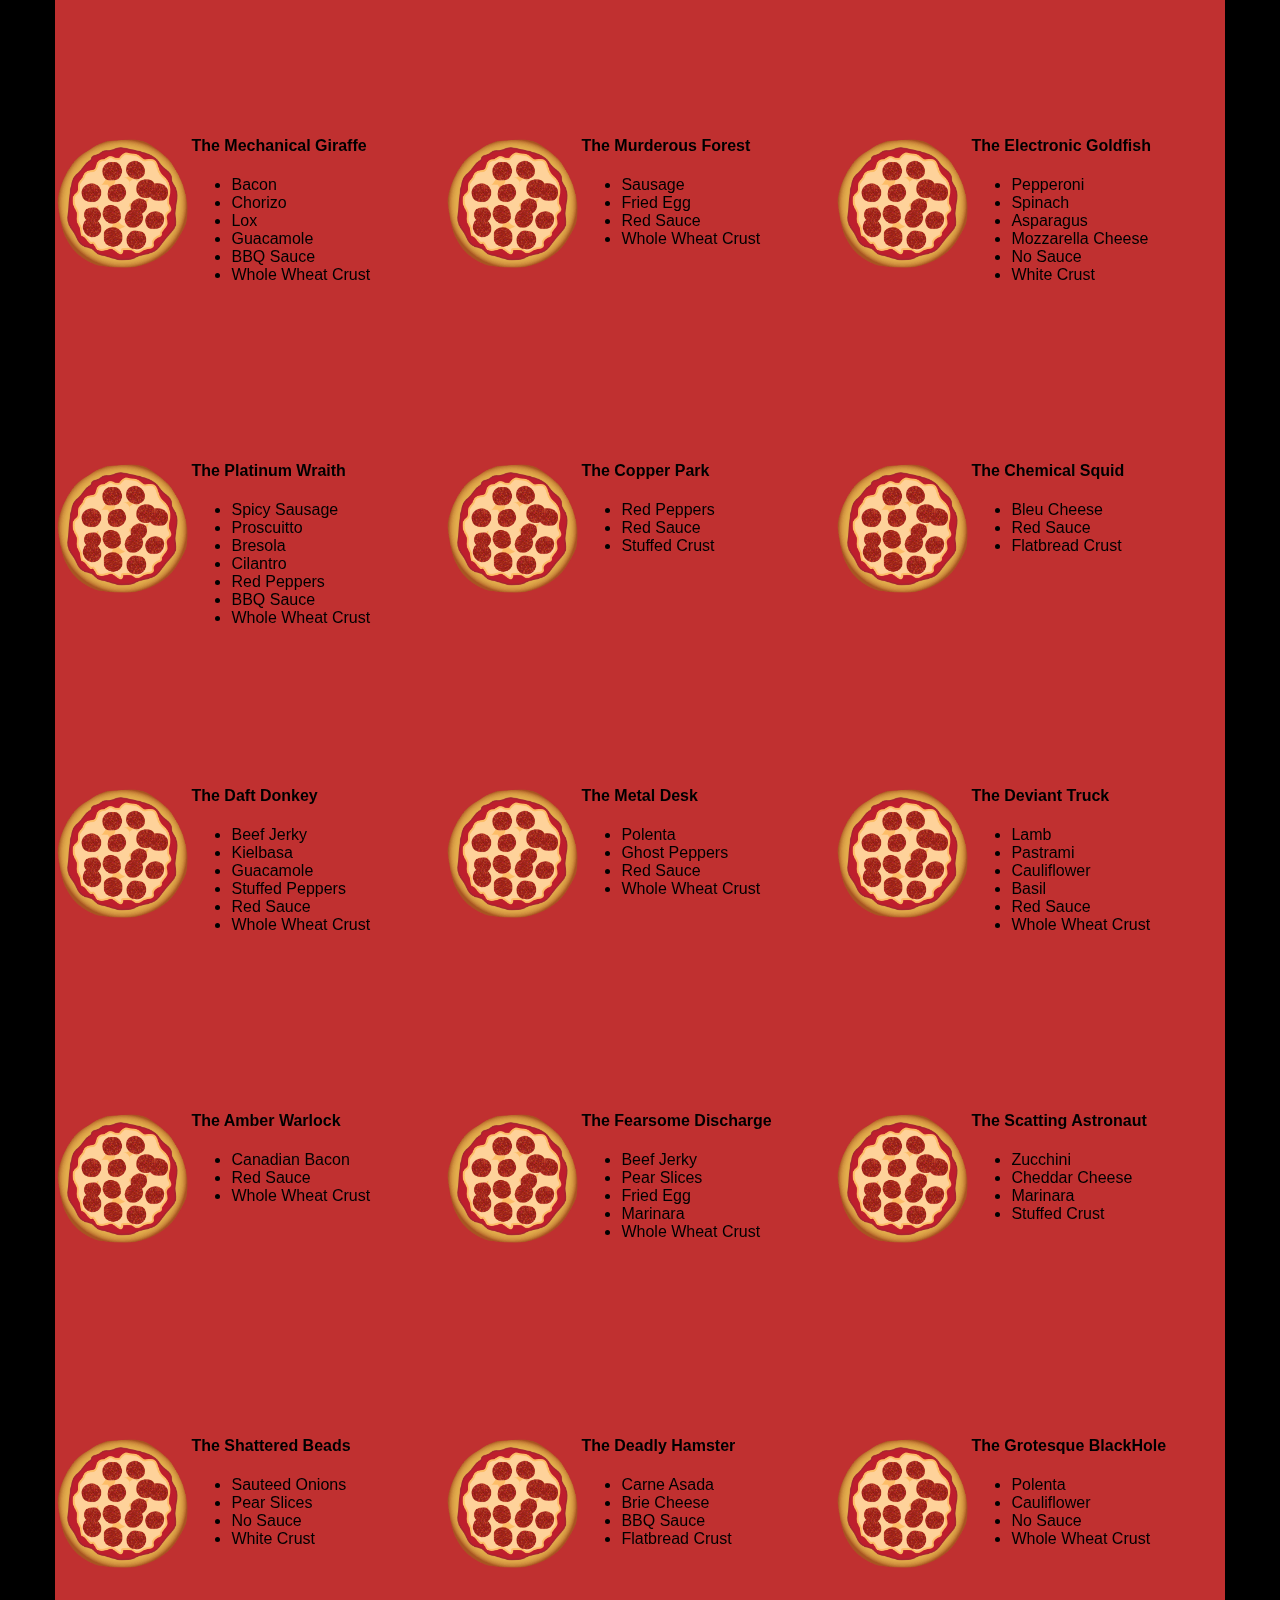
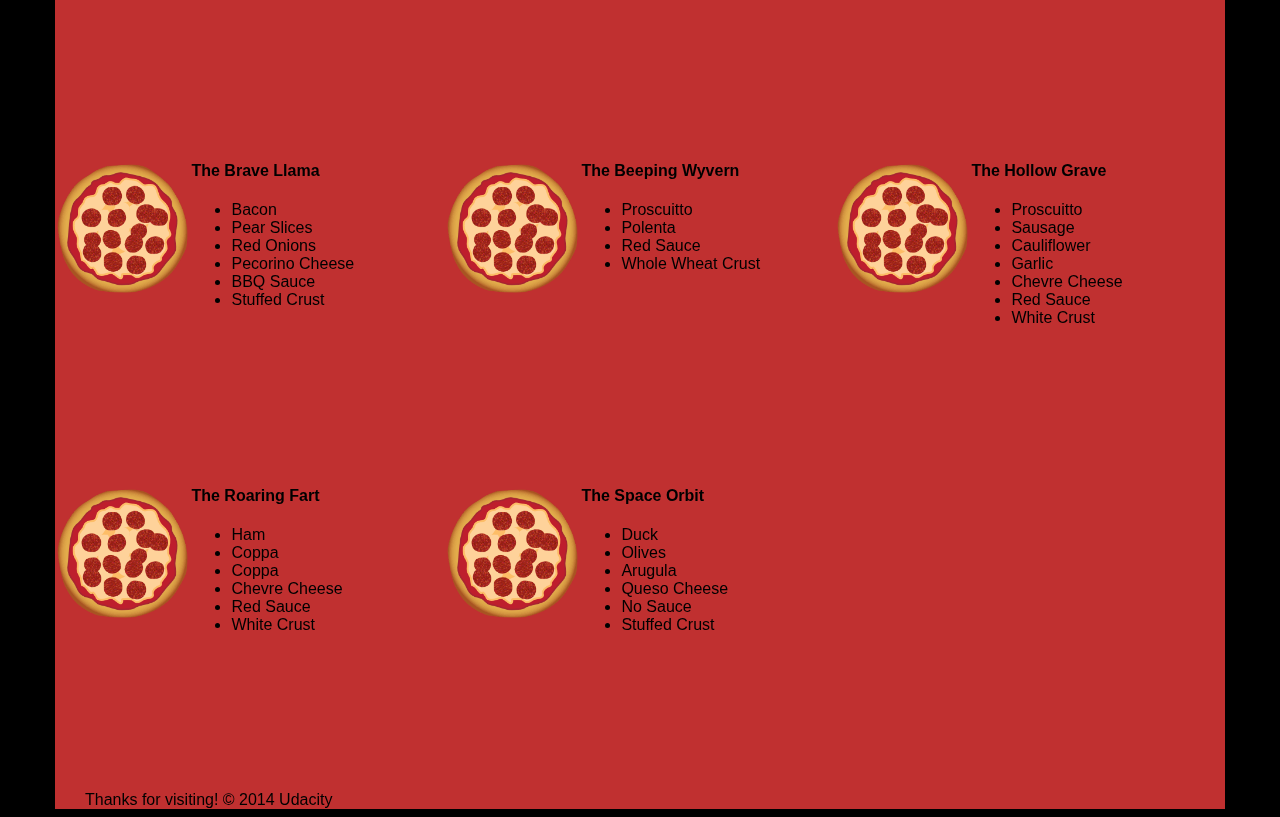
==== commit 4c43edde: "awesome commit )" ====
--- a/pizza.html
+++ b/pizza.html
@@ -1,7 +1,7 @@
 <!DOCTYPE HTML>
 <html>
 <head>
-  <link rel="stylesheet" href="css/pizza.css">
+  <link rel="stylesheet" href="css/pizza.min.css">
 </head>
 
 <body class="body_pizza">
--- a/css/pizza.min.css
+++ b/css/pizza.min.css
@@ -0,0 +1 @@
+*{-webkit-box-sizing:border-box;-moz-box-sizing:border-box;-box-sizing:border-box}.body_pizza{font-family:"Trebuchet MS",Helvetica,sans-serif;background:#000}.body_pizza input{background:grey;font-size:18px}.body_pizza form{display:inline-block}.centered{text-align:center}#pizzaSize{font-weight:800}.mover{position:fixed;width:256px;z-index:-1}.randomPizzaContainer{float:left;display:flex}.randomPizzaContainer:after{content:"";display:table;clear:both}.body_pizza .container{background-color:rgba(240,60,60,0.8)}img{vertical-align:middle}.img-responsive{display:block;width:100% \9;max-width:100%;height:auto}.img-rounded{border-radius:6px}.img-thumbnail{padding:4px;line-height:1.42857143;background-color:#fff;border:1px solid #ddd;border-radius:4px;-webkit-transition:all .2s ease-in-out;-o-transition:all .2s ease-in-out;transition:all .2s ease-in-out;display:inline-block;width:100% \9;max-width:100%;height:auto}.img-circle{border-radius:50%}hr{margin-top:20px;margin-bottom:20px;border:0;border-top:1px solid #eee}.sr-only{position:absolute;width:1px;height:1px;margin:-1px;padding:0;overflow:hidden;clip:rect(0,0,0,0);border:0}.sr-only-focusable:active,.sr-only-focusable:focus{position:static;width:auto;height:auto;margin:0;overflow:visible;clip:auto}.container{margin-right:auto;margin-left:auto;padding-left:15px;padding-right:15px}@media (min-width: 768px){.container{width:750px}}@media (min-width: 992px){.container{width:970px}}@media (min-width: 1200px){.container{width:1170px}}.container-fluid{margin-right:auto;margin-left:auto;padding-left:15px;padding-right:15px}.row{margin-left:-15px;margin-right:-15px}.col-xs-1,.col-sm-1,.col-md-1,.col-lg-1,.col-xs-2,.col-sm-2,.col-md-2,.col-lg-2,.col-xs-3,.col-sm-3,.col-md-3,.col-lg-3,.col-xs-4,.col-sm-4,.col-md-4,.col-lg-4,.col-xs-5,.col-sm-5,.col-md-5,.col-lg-5,.col-xs-6,.col-sm-6,.col-md-6,.col-lg-6,.col-xs-7,.col-sm-7,.col-md-7,.col-lg-7,.col-xs-8,.col-sm-8,.col-md-8,.col-lg-8,.col-xs-9,.col-sm-9,.col-md-9,.col-lg-9,.col-xs-10,.col-sm-10,.col-md-10,.col-lg-10,.col-xs-11,.col-sm-11,.col-md-11,.col-lg-11,.col-xs-12,.col-sm-12,.col-md-12,.col-lg-12{position:relative;min-height:1px;padding-left:15px;padding-right:15px}.col-xs-1,.col-xs-2,.col-xs-3,.col-xs-4,.col-xs-5,.col-xs-6,.col-xs-7,.col-xs-8,.col-xs-9,.col-xs-10,.col-xs-11,.col-xs-12{float:left}.col-xs-12{width:100%}.col-xs-11{width:91.66666667%}.col-xs-10{width:83.33333333%}.col-xs-9{width:75%}.col-xs-8{width:66.66666667%}.col-xs-7{width:58.33333333%}.col-xs-6{width:50%}.col-xs-5{width:41.66666667%}.col-xs-4{width:33.33333333%}.col-xs-3{width:25%}.col-xs-2{width:16.66666667%}.col-xs-1{width:8.33333333%}.col-xs-pull-12{right:100%}.col-xs-pull-11{right:91.66666667%}.col-xs-pull-10{right:83.33333333%}.col-xs-pull-9{right:75%}.col-xs-pull-8{right:66.66666667%}.col-xs-pull-7{right:58.33333333%}.col-xs-pull-6{right:50%}.col-xs-pull-5{right:41.66666667%}.col-xs-pull-4{right:33.33333333%}.col-xs-pull-3{right:25%}.col-xs-pull-2{right:16.66666667%}.col-xs-pull-1{right:8.33333333%}.col-xs-pull-0{right:auto}.col-xs-push-12{left:100%}.col-xs-push-11{left:91.66666667%}.col-xs-push-10{left:83.33333333%}.col-xs-push-9{left:75%}.col-xs-push-8{left:66.66666667%}.col-xs-push-7{left:58.33333333%}.col-xs-push-6{left:50%}.col-xs-push-5{left:41.66666667%}.col-xs-push-4{left:33.33333333%}.col-xs-push-3{left:25%}.col-xs-push-2{left:16.66666667%}.col-xs-push-1{left:8.33333333%}.col-xs-push-0{left:auto}.col-xs-offset-12{margin-left:100%}.col-xs-offset-11{margin-left:91.66666667%}.col-xs-offset-10{margin-left:83.33333333%}.col-xs-offset-9{margin-left:75%}.col-xs-offset-8{margin-left:66.66666667%}.col-xs-offset-7{margin-left:58.33333333%}.col-xs-offset-6{margin-left:50%}.col-xs-offset-5{margin-left:41.66666667%}.col-xs-offset-4{margin-left:33.33333333%}.col-xs-offset-3{margin-left:25%}.col-xs-offset-2{margin-left:16.66666667%}.col-xs-offset-1{margin-left:8.33333333%}.col-xs-offset-0{margin-left:0}@media (min-width: 768px){.col-sm-1,.col-sm-2,.col-sm-3,.col-sm-4,.col-sm-5,.col-sm-6,.col-sm-7,.col-sm-8,.col-sm-9,.col-sm-10,.col-sm-11,.col-sm-12{float:left}.col-sm-12{width:100%}.col-sm-11{width:91.66666667%}.col-sm-10{width:83.33333333%}.col-sm-9{width:75%}.col-sm-8{width:66.66666667%}.col-sm-7{width:58.33333333%}.col-sm-6{width:50%}.col-sm-5{width:41.66666667%}.col-sm-4{width:33.33333333%}.col-sm-3{width:25%}.col-sm-2{width:16.66666667%}.col-sm-1{width:8.33333333%}.col-sm-pull-12{right:100%}.col-sm-pull-11{right:91.66666667%}.col-sm-pull-10{right:83.33333333%}.col-sm-pull-9{right:75%}.col-sm-pull-8{right:66.66666667%}.col-sm-pull-7{right:58.33333333%}.col-sm-pull-6{right:50%}.col-sm-pull-5{right:41.66666667%}.col-sm-pull-4{right:33.33333333%}.col-sm-pull-3{right:25%}.col-sm-pull-2{right:16.66666667%}.col-sm-pull-1{right:8.33333333%}.col-sm-pull-0{right:auto}.col-sm-push-12{left:100%}.col-sm-push-11{left:91.66666667%}.col-sm-push-10{left:83.33333333%}.col-sm-push-9{left:75%}.col-sm-push-8{left:66.66666667%}.col-sm-push-7{left:58.33333333%}.col-sm-push-6{left:50%}.col-sm-push-5{left:41.66666667%}.col-sm-push-4{left:33.33333333%}.col-sm-push-3{left:25%}.col-sm-push-2{left:16.66666667%}.col-sm-push-1{left:8.33333333%}.col-sm-push-0{left:auto}.col-sm-offset-12{margin-left:100%}.col-sm-offset-11{margin-left:91.66666667%}.col-sm-offset-10{margin-left:83.33333333%}.col-sm-offset-9{margin-left:75%}.col-sm-offset-8{margin-left:66.66666667%}.col-sm-offset-7{margin-left:58.33333333%}.col-sm-offset-6{margin-left:50%}.col-sm-offset-5{margin-left:41.66666667%}.col-sm-offset-4{margin-left:33.33333333%}.col-sm-offset-3{margin-left:25%}.col-sm-offset-2{margin-left:16.66666667%}.col-sm-offset-1{margin-left:8.33333333%}.col-sm-offset-0{margin-left:0}}@media (min-width: 992px){.col-md-1,.col-md-2,.col-md-3,.col-md-4,.col-md-5,.col-md-6,.col-md-7,.col-md-8,.col-md-9,.col-md-10,.col-md-11,.col-md-12{float:left}.col-md-12{width:100%}.col-md-11{width:91.66666667%}.col-md-10{width:83.33333333%}.col-md-9{width:75%}.col-md-8{width:66.66666667%}.col-md-7{width:58.33333333%}.col-md-6{width:50%}.col-md-5{width:41.66666667%}.col-md-4{width:33.33333333%}.col-md-3{width:25%}.col-md-2{width:16.66666667%}.col-md-1{width:8.33333333%}.col-md-pull-12{right:100%}.col-md-pull-11{right:91.66666667%}.col-md-pull-10{right:83.33333333%}.col-md-pull-9{right:75%}.col-md-pull-8{right:66.66666667%}.col-md-pull-7{right:58.33333333%}.col-md-pull-6{right:50%}.col-md-pull-5{right:41.66666667%}.col-md-pull-4{right:33.33333333%}.col-md-pull-3{right:25%}.col-md-pull-2{right:16.66666667%}.col-md-pull-1{right:8.33333333%}.col-md-pull-0{right:auto}.col-md-push-12{left:100%}.col-md-push-11{left:91.66666667%}.col-md-push-10{left:83.33333333%}.col-md-push-9{left:75%}.col-md-push-8{left:66.66666667%}.col-md-push-7{left:58.33333333%}.col-md-push-6{left:50%}.col-md-push-5{left:41.66666667%}.col-md-push-4{left:33.33333333%}.col-md-push-3{left:25%}.col-md-push-2{left:16.66666667%}.col-md-push-1{left:8.33333333%}.col-md-push-0{left:auto}.col-md-offset-12{margin-left:100%}.col-md-offset-11{margin-left:91.66666667%}.col-md-offset-10{margin-left:83.33333333%}.col-md-offset-9{margin-left:75%}.col-md-offset-8{margin-left:66.66666667%}.col-md-offset-7{margin-left:58.33333333%}.col-md-offset-6{margin-left:50%}.col-md-offset-5{margin-left:41.66666667%}.col-md-offset-4{margin-left:33.33333333%}.col-md-offset-3{margin-left:25%}.col-md-offset-2{margin-left:16.66666667%}.col-md-offset-1{margin-left:8.33333333%}.col-md-offset-0{margin-left:0}}@media (min-width: 1200px){.col-lg-1,.col-lg-2,.col-lg-3,.col-lg-4,.col-lg-5,.col-lg-6,.col-lg-7,.col-lg-8,.col-lg-9,.col-lg-10,.col-lg-11,.col-lg-12{float:left}.col-lg-12{width:100%}.col-lg-11{width:91.66666667%}.col-lg-10{width:83.33333333%}.col-lg-9{width:75%}.col-lg-8{width:66.66666667%}.col-lg-7{width:58.33333333%}.col-lg-6{width:50%}.col-lg-5{width:41.66666667%}.col-lg-4{width:33.33333333%}.col-lg-3{width:25%}.col-lg-2{width:16.66666667%}.col-lg-1{width:8.33333333%}.col-lg-pull-12{right:100%}.col-lg-pull-11{right:91.66666667%}.col-lg-pull-10{right:83.33333333%}.col-lg-pull-9{right:75%}.col-lg-pull-8{right:66.66666667%}.col-lg-pull-7{right:58.33333333%}.col-lg-pull-6{right:50%}.col-lg-pull-5{right:41.66666667%}.col-lg-pull-4{right:33.33333333%}.col-lg-pull-3{right:25%}.col-lg-pull-2{right:16.66666667%}.col-lg-pull-1{right:8.33333333%}.col-lg-pull-0{right:auto}.col-lg-push-12{left:100%}.col-lg-push-11{left:91.66666667%}.col-lg-push-10{left:83.33333333%}.col-lg-push-9{left:75%}.col-lg-push-8{left:66.66666667%}.col-lg-push-7{left:58.33333333%}.col-lg-push-6{left:50%}.col-lg-push-5{left:41.66666667%}.col-lg-push-4{left:33.33333333%}.col-lg-push-3{left:25%}.col-lg-push-2{left:16.66666667%}.col-lg-push-1{left:8.33333333%}.col-lg-push-0{left:auto}.col-lg-offset-12{margin-left:100%}.col-lg-offset-11{margin-left:91.66666667%}.col-lg-offset-10{margin-left:83.33333333%}.col-lg-offset-9{margin-left:75%}.col-lg-offset-8{margin-left:66.66666667%}.col-lg-offset-7{margin-left:58.33333333%}.col-lg-offset-6{margin-left:50%}.col-lg-offset-5{margin-left:41.66666667%}.col-lg-offset-4{margin-left:33.33333333%}.col-lg-offset-3{margin-left:25%}.col-lg-offset-2{margin-left:16.66666667%}.col-lg-offset-1{margin-left:8.33333333%}.col-lg-offset-0{margin-left:0}}.clearfix:before,.clearfix:after,.container:before,.container:after,.container-fluid:before,.container-fluid:after,.row:before,.row:after{content:" ";display:table}.clearfix:after,.container:after,.container-fluid:after,.row:after{clear:both}.center-block{display:block;margin-left:auto;margin-right:auto}.pull-right{float:right!important}.pull-left{float:left!important}.hide{display:none!important}.show{display:block!important}.invisible{visibility:hidden}.text-hide{font:0/0 a;color:transparent;text-shadow:none;background-color:transparent;border:0}.hidden{display:none!important;visibility:hidden!important}.affix{position:fixed;-webkit-transform:translate3d(0,0,0);transform:translate3d(0,0,0)}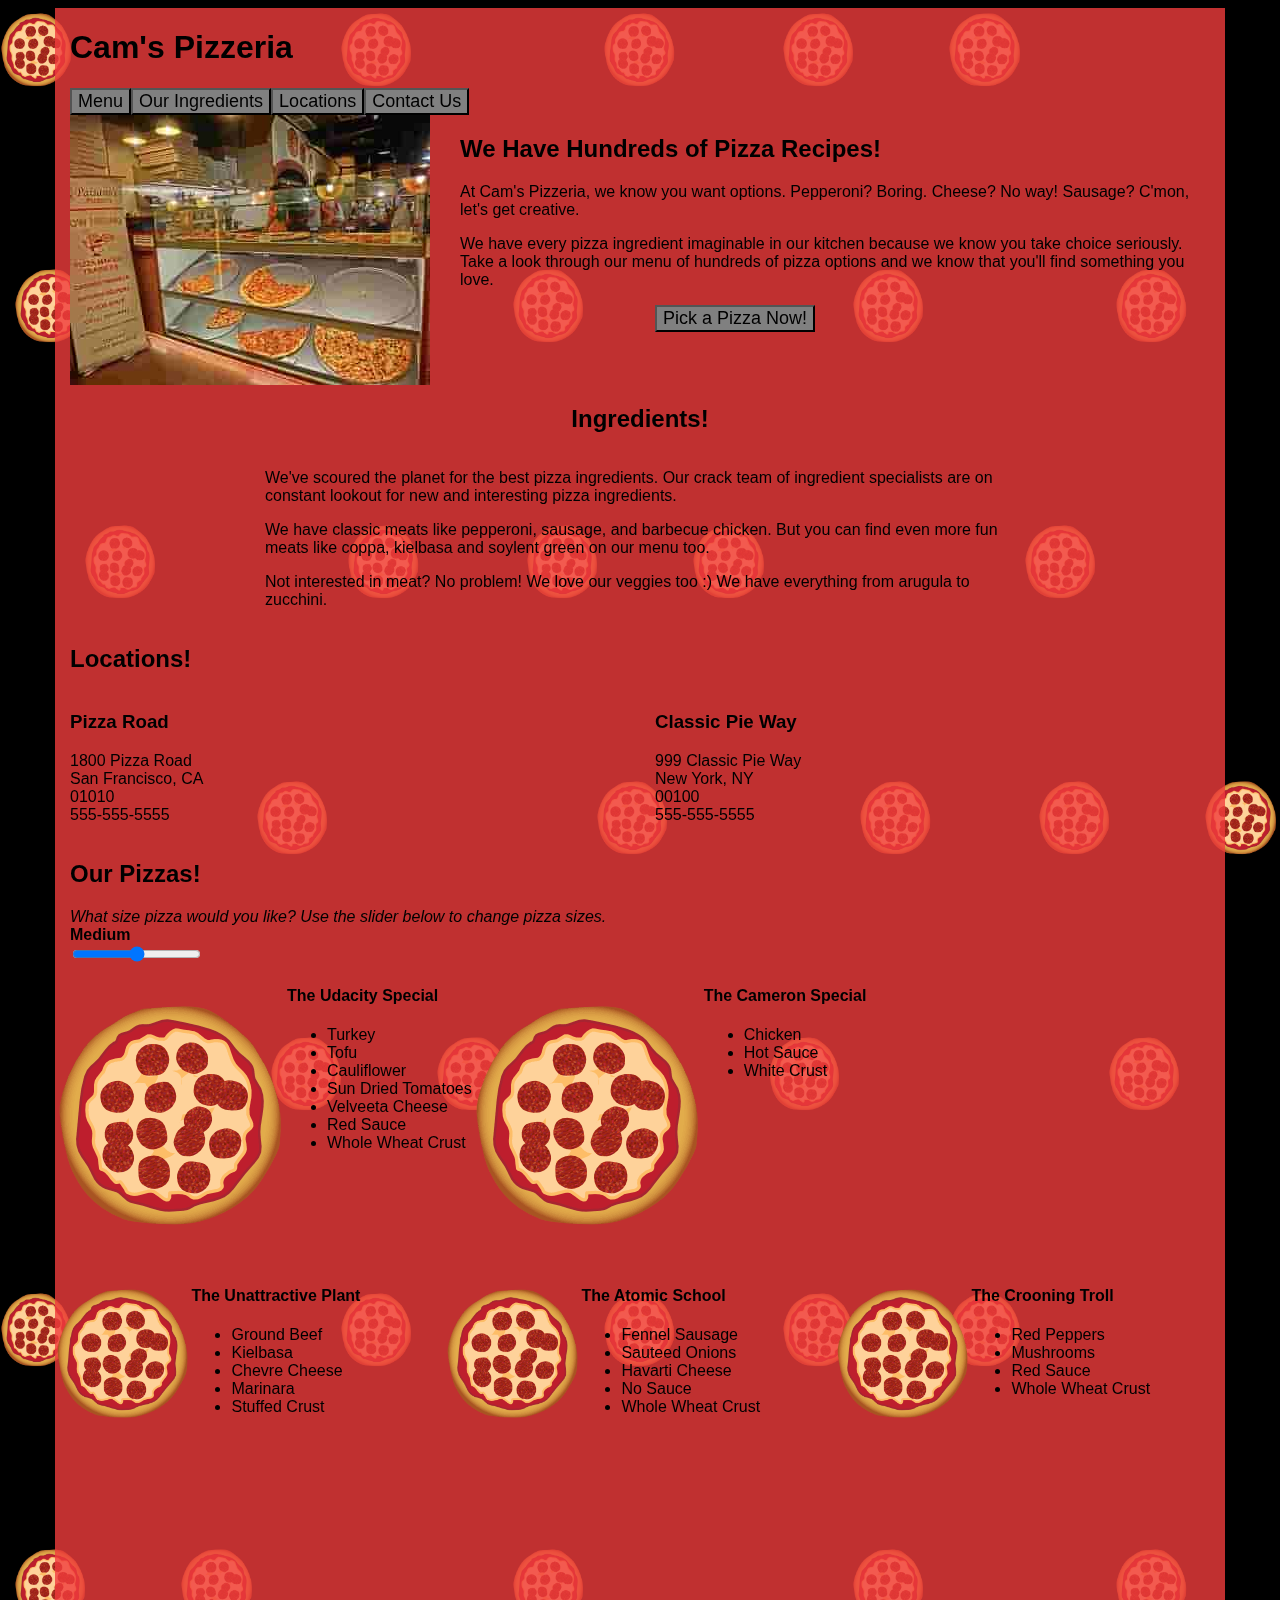
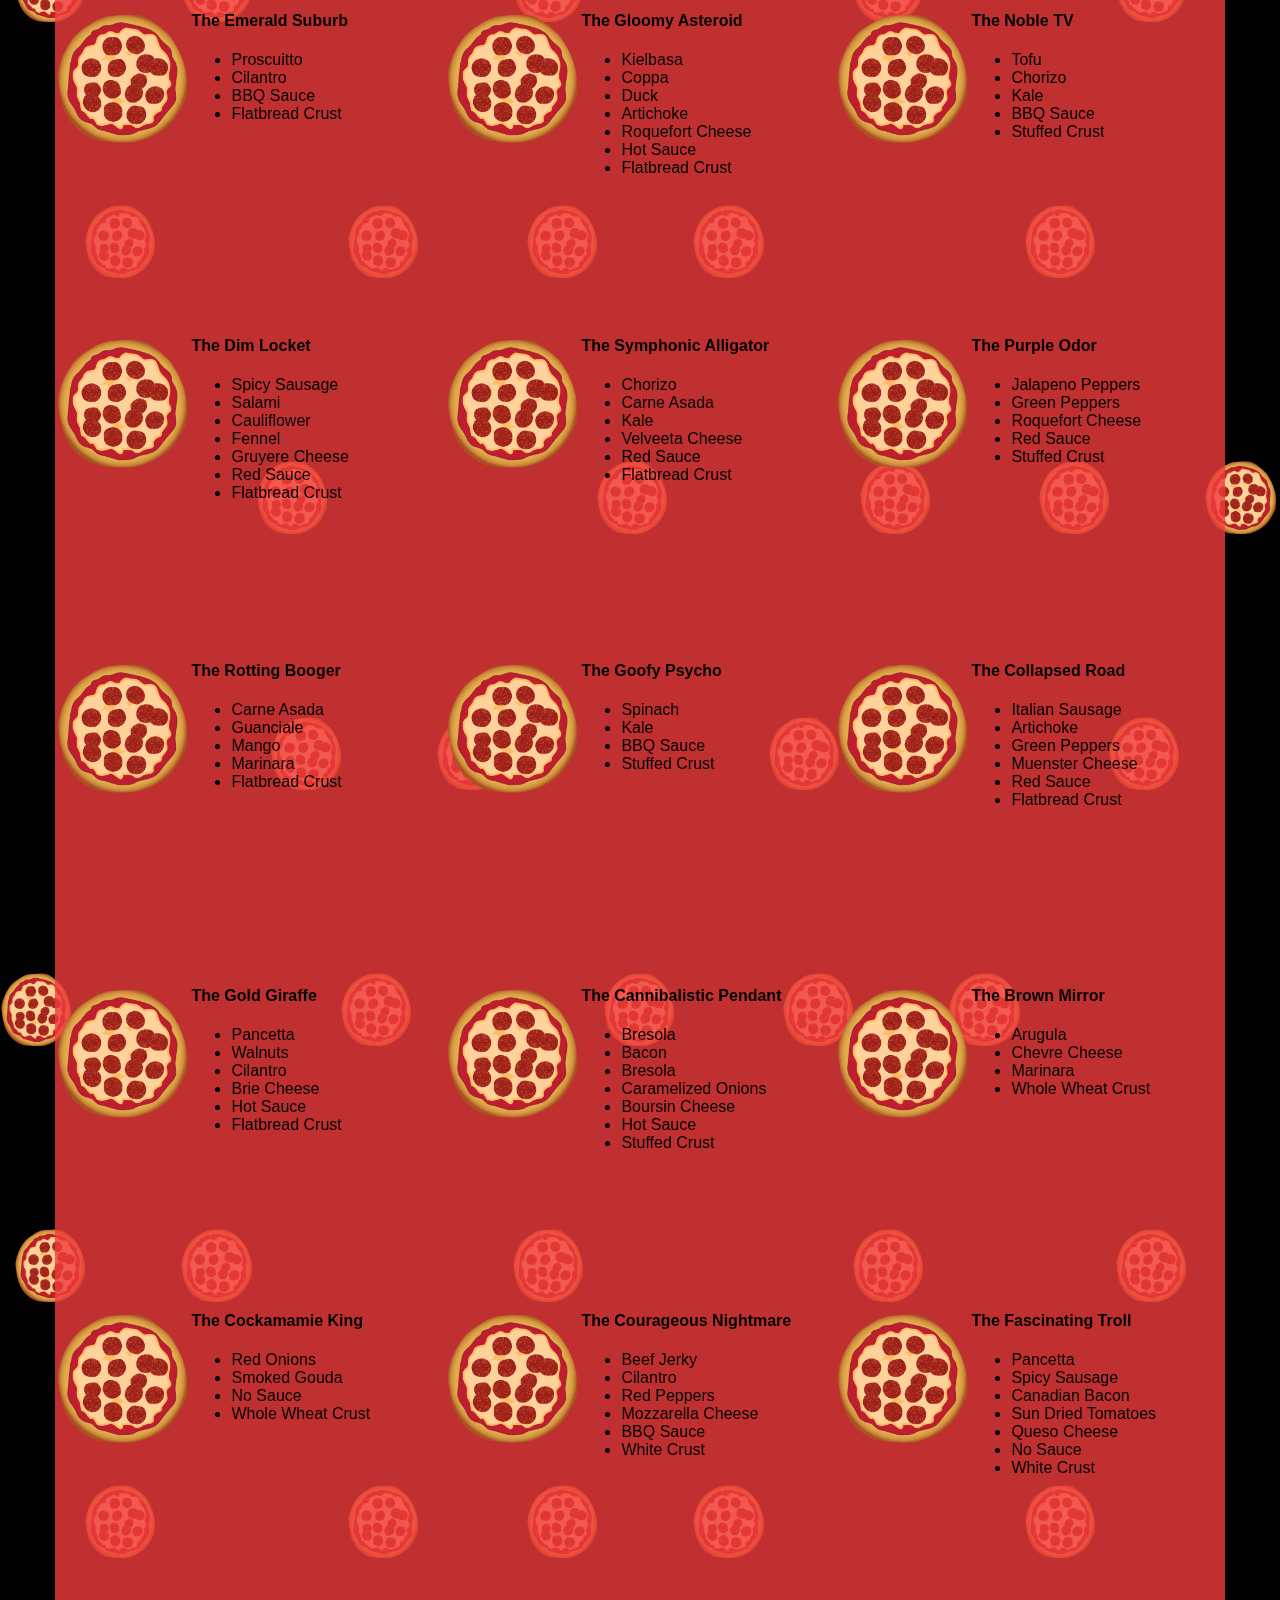
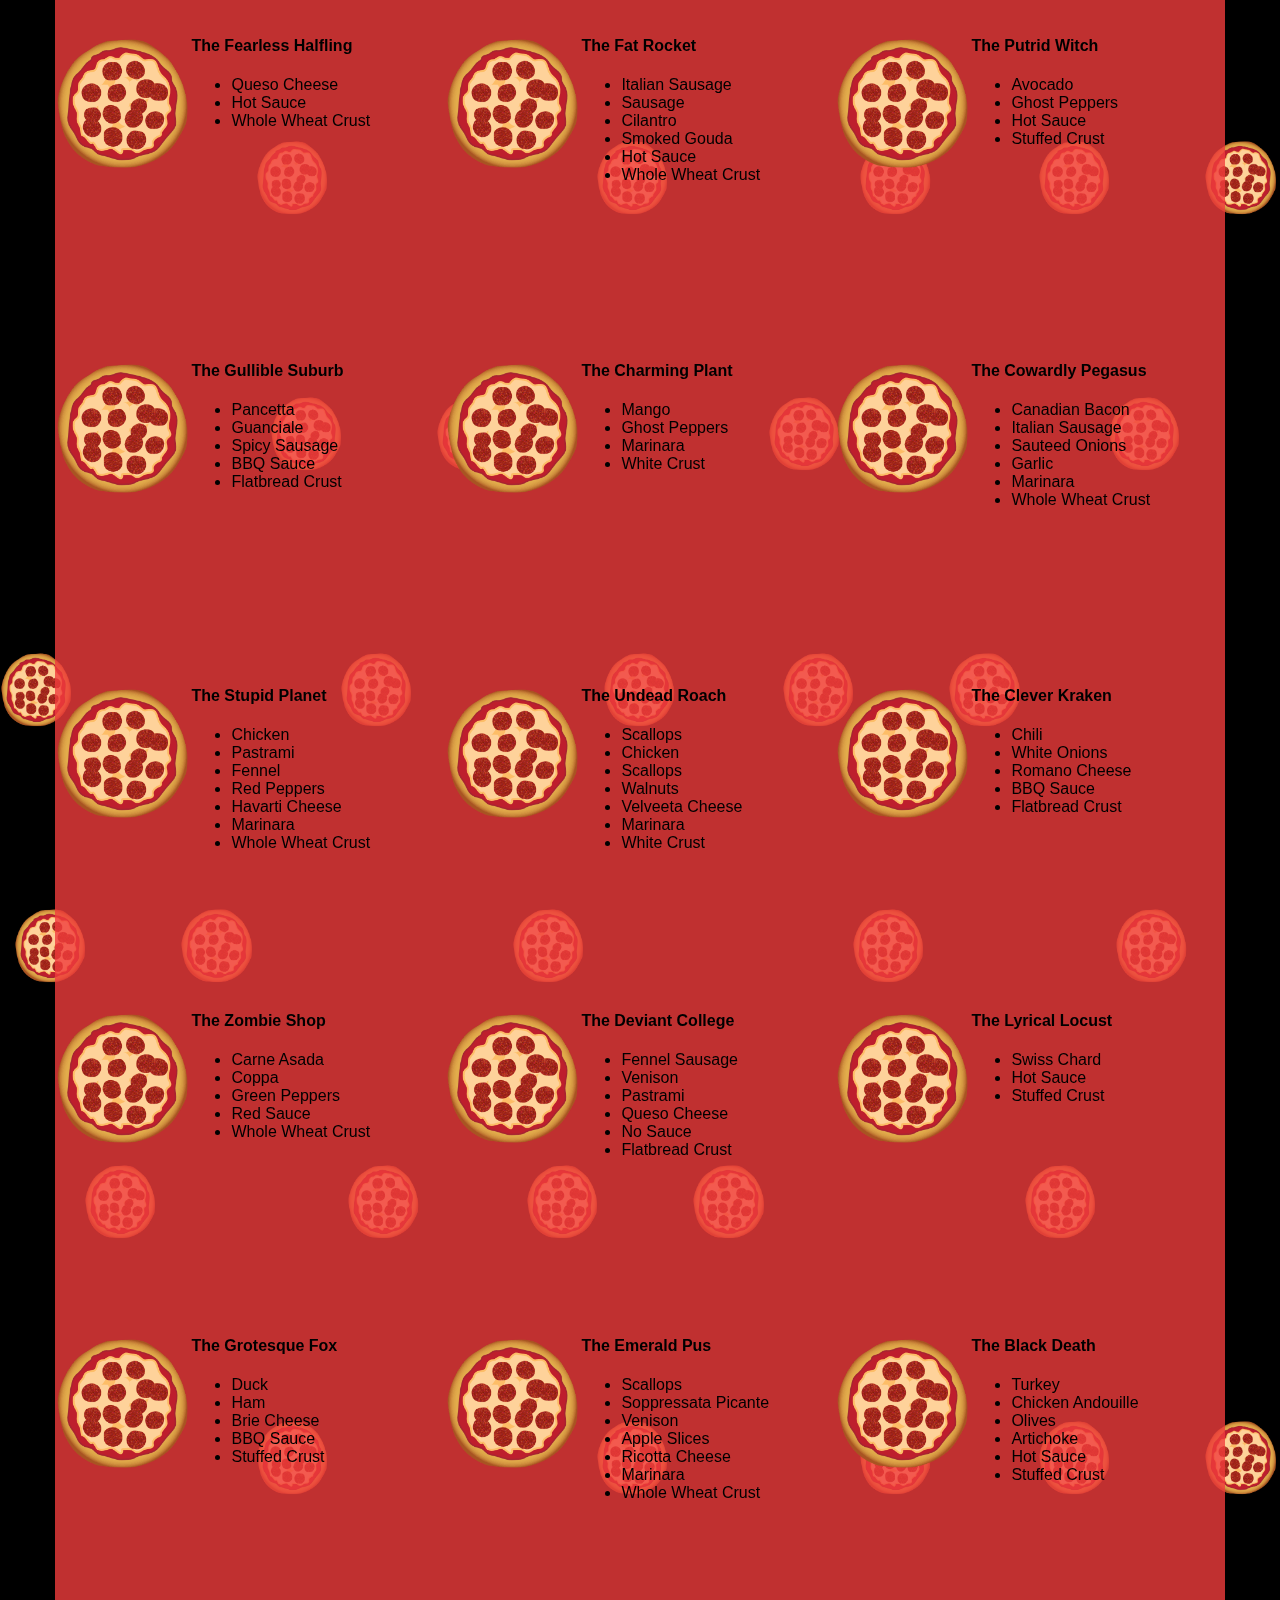
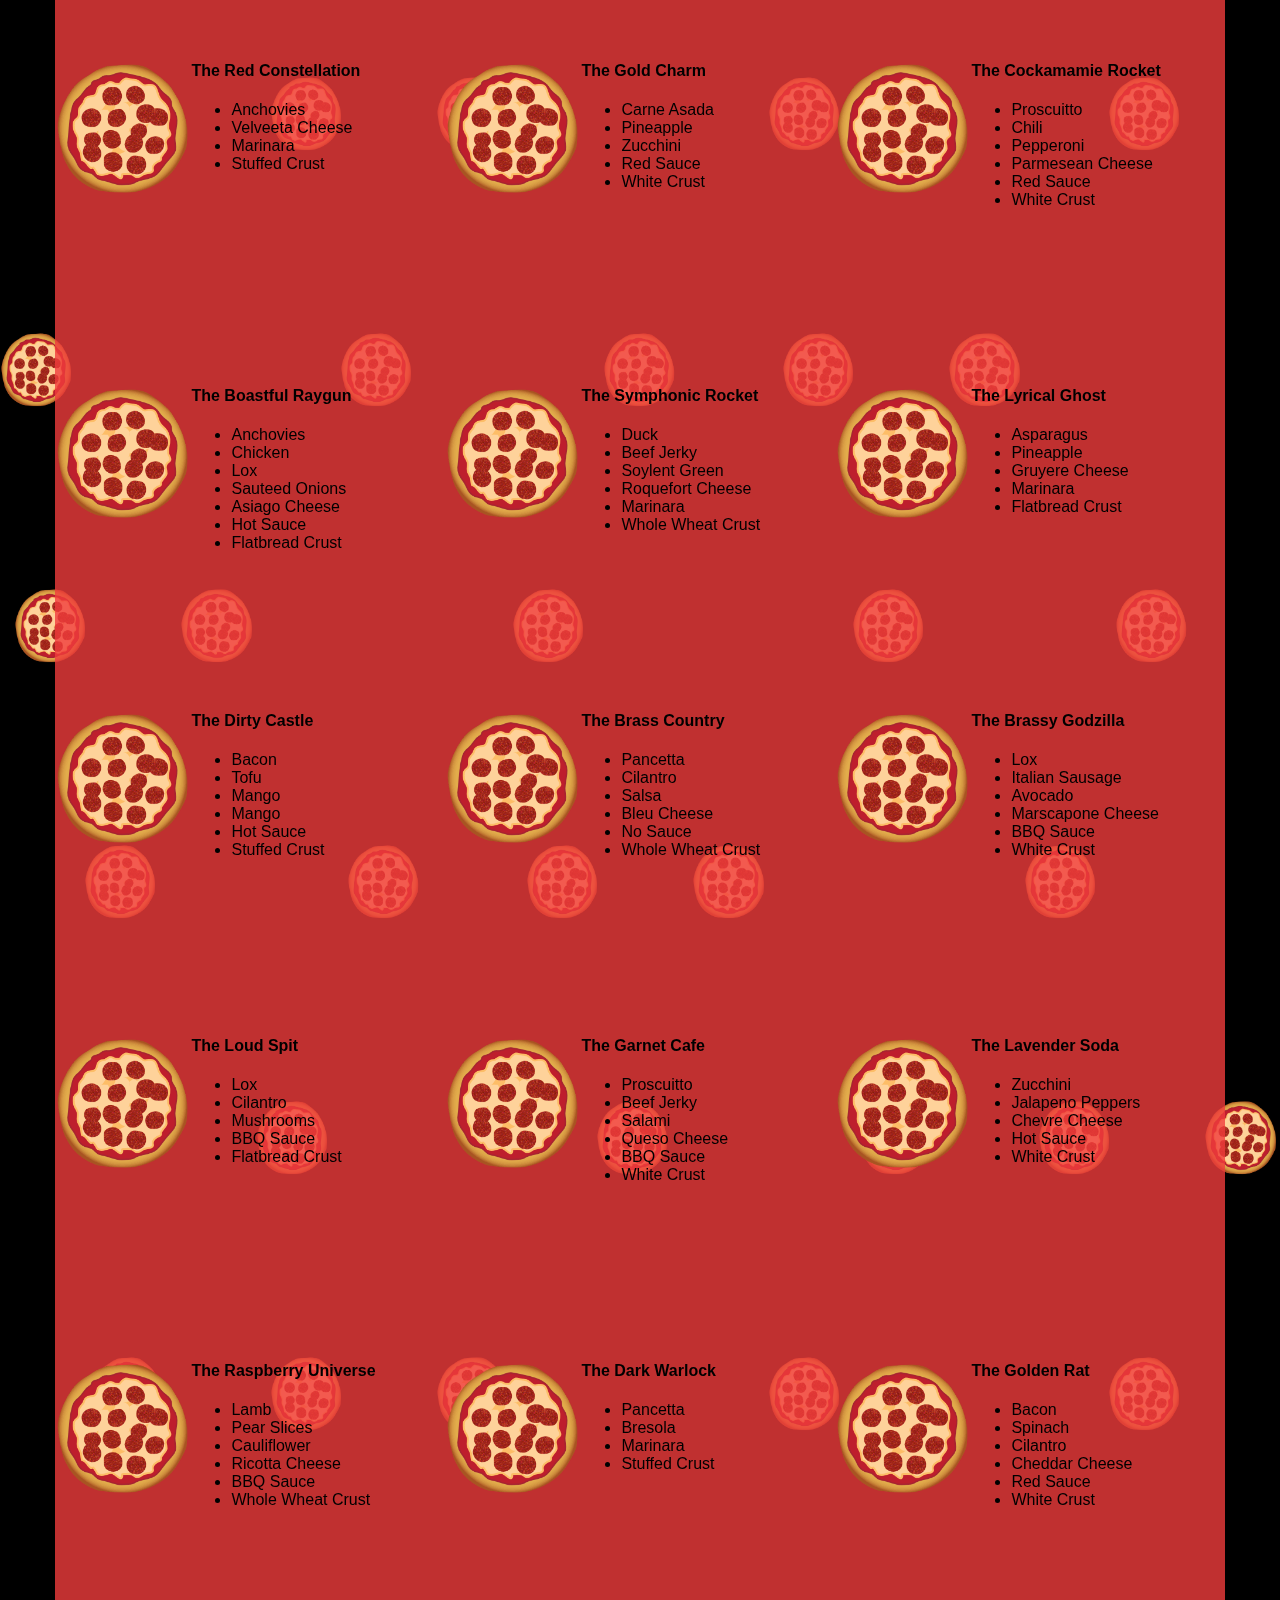
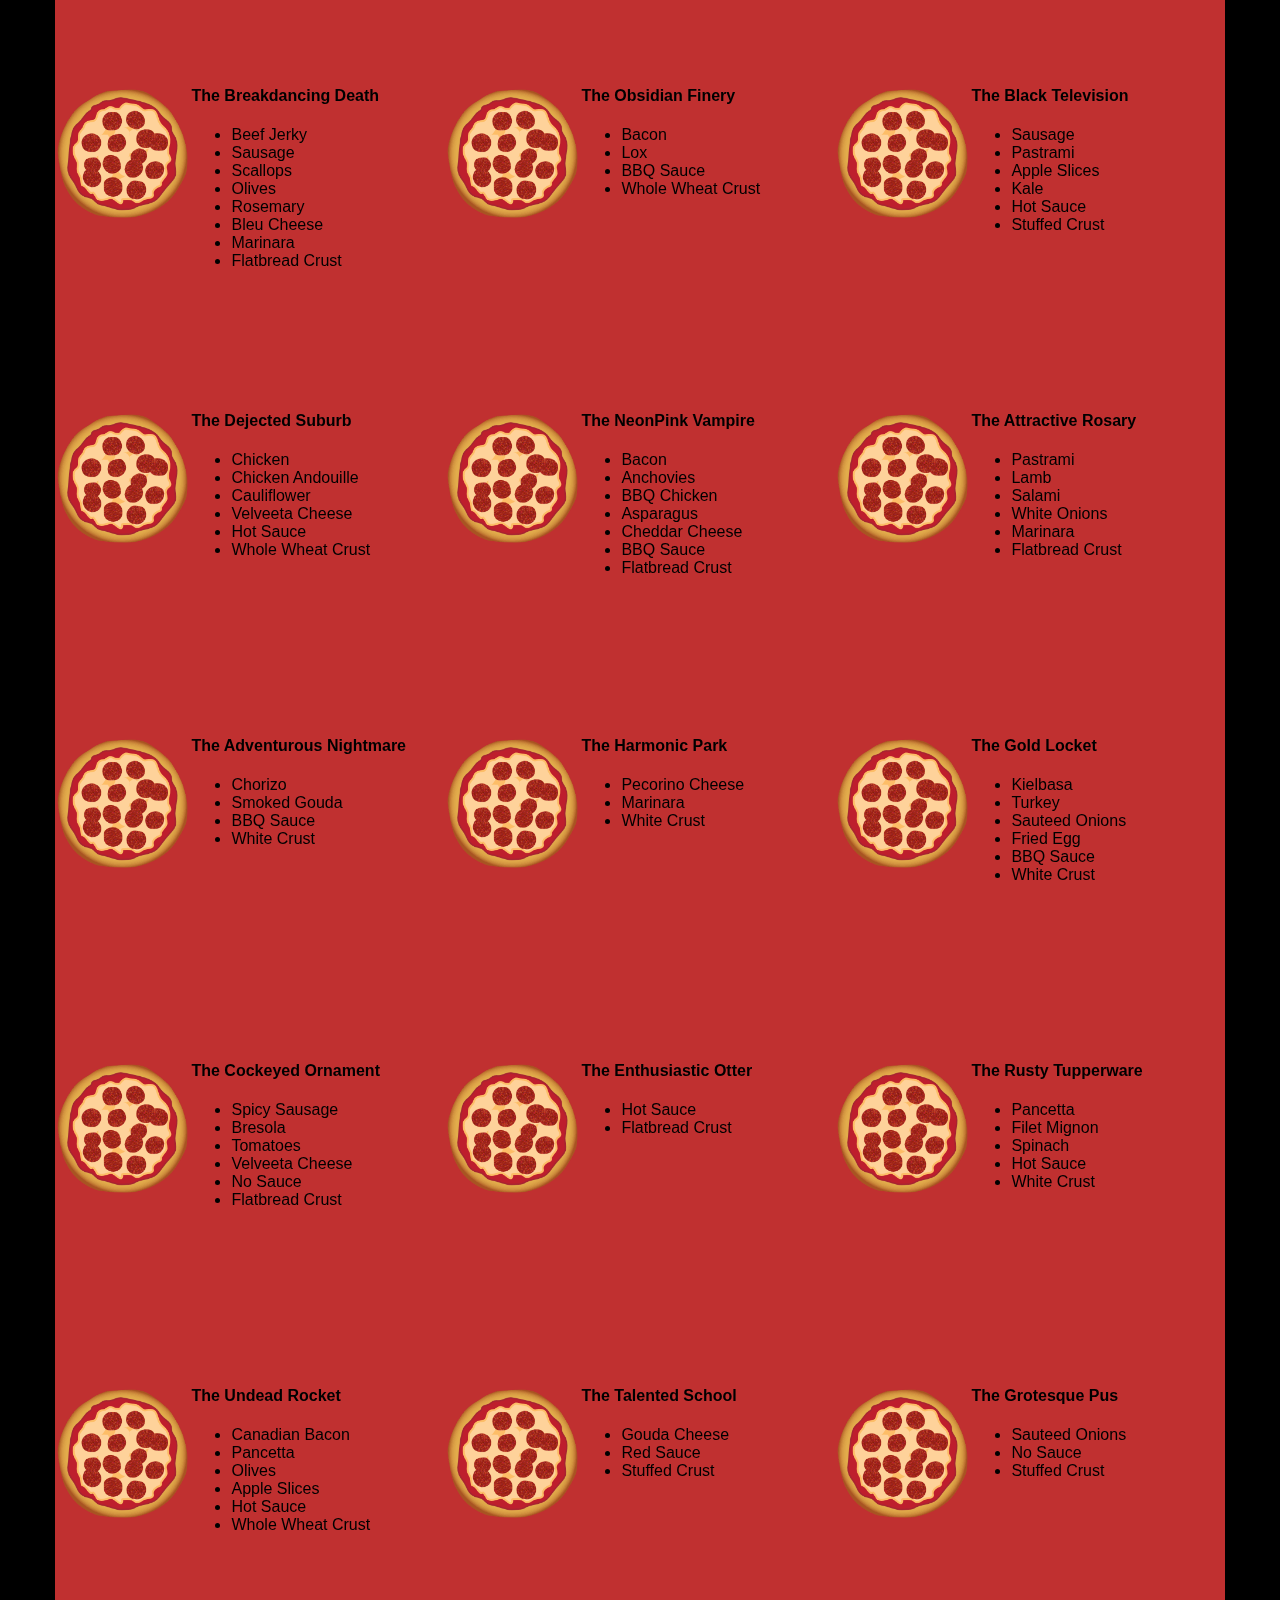
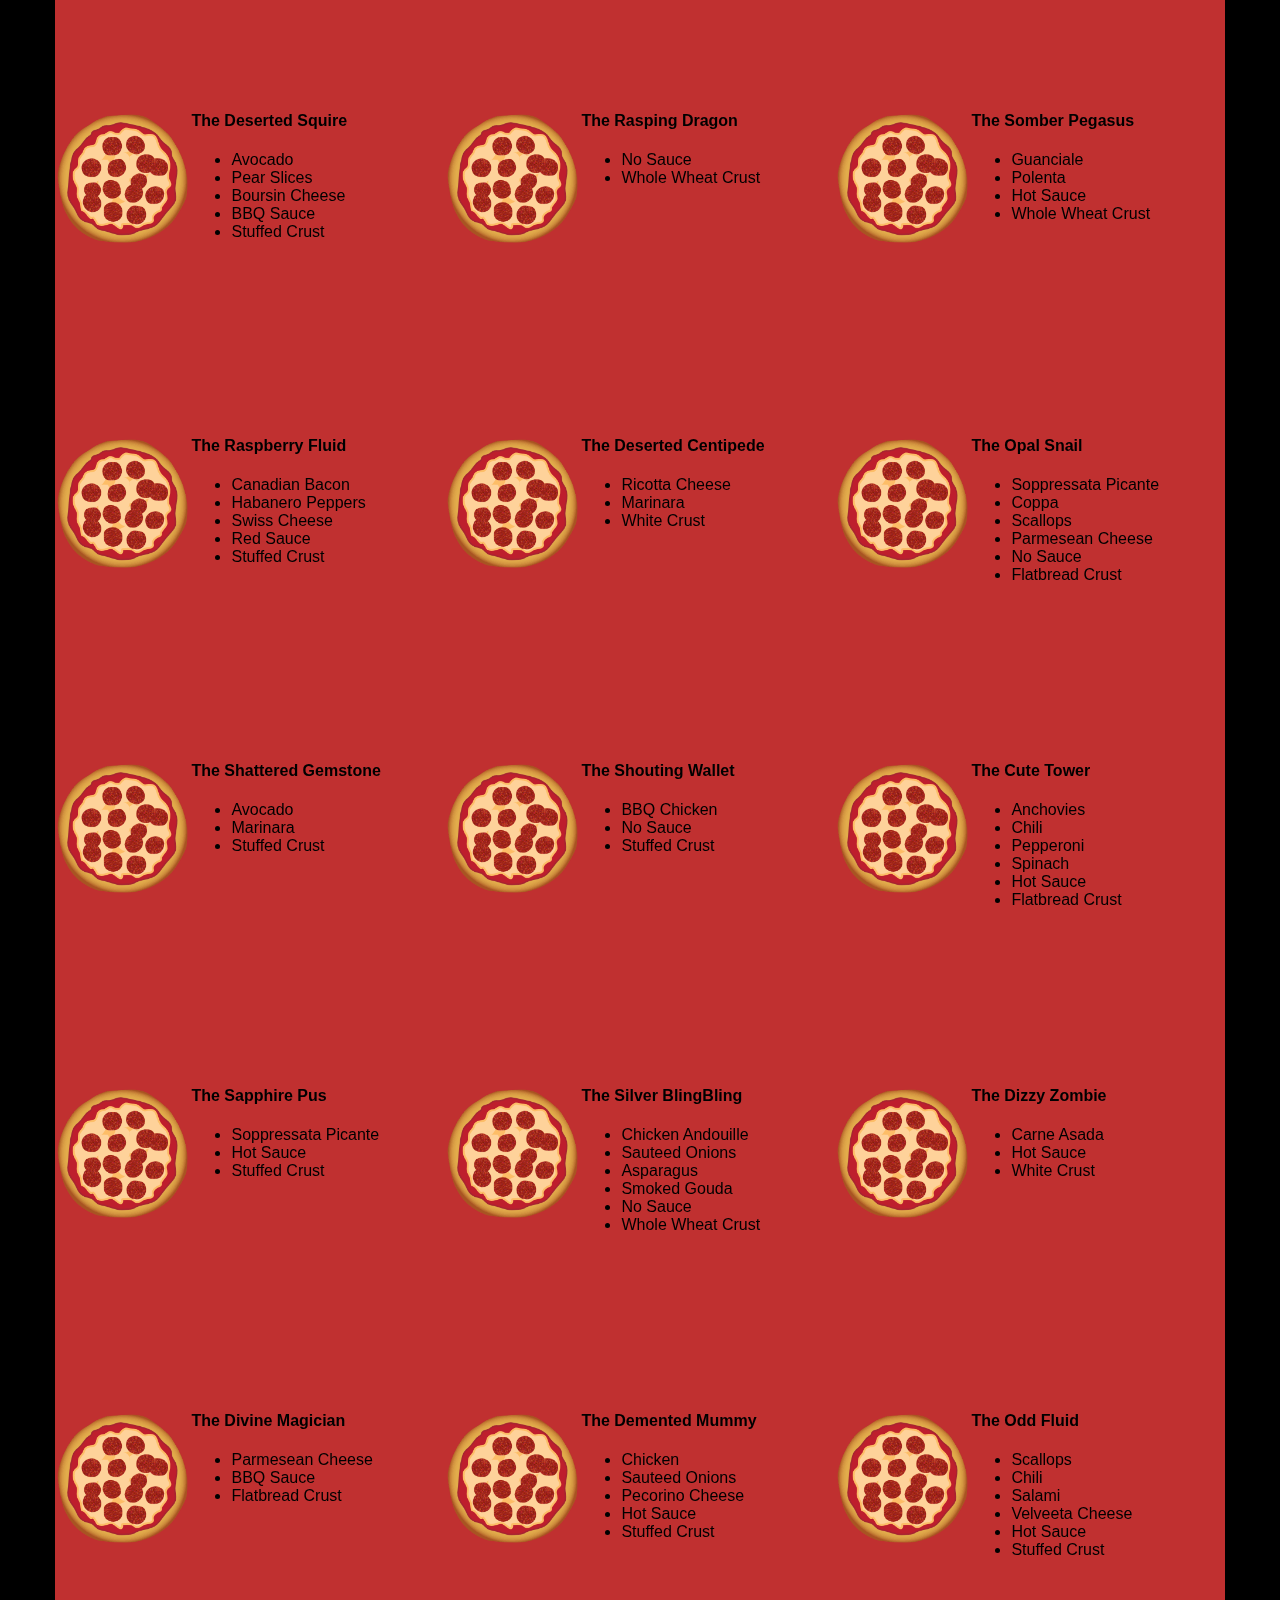
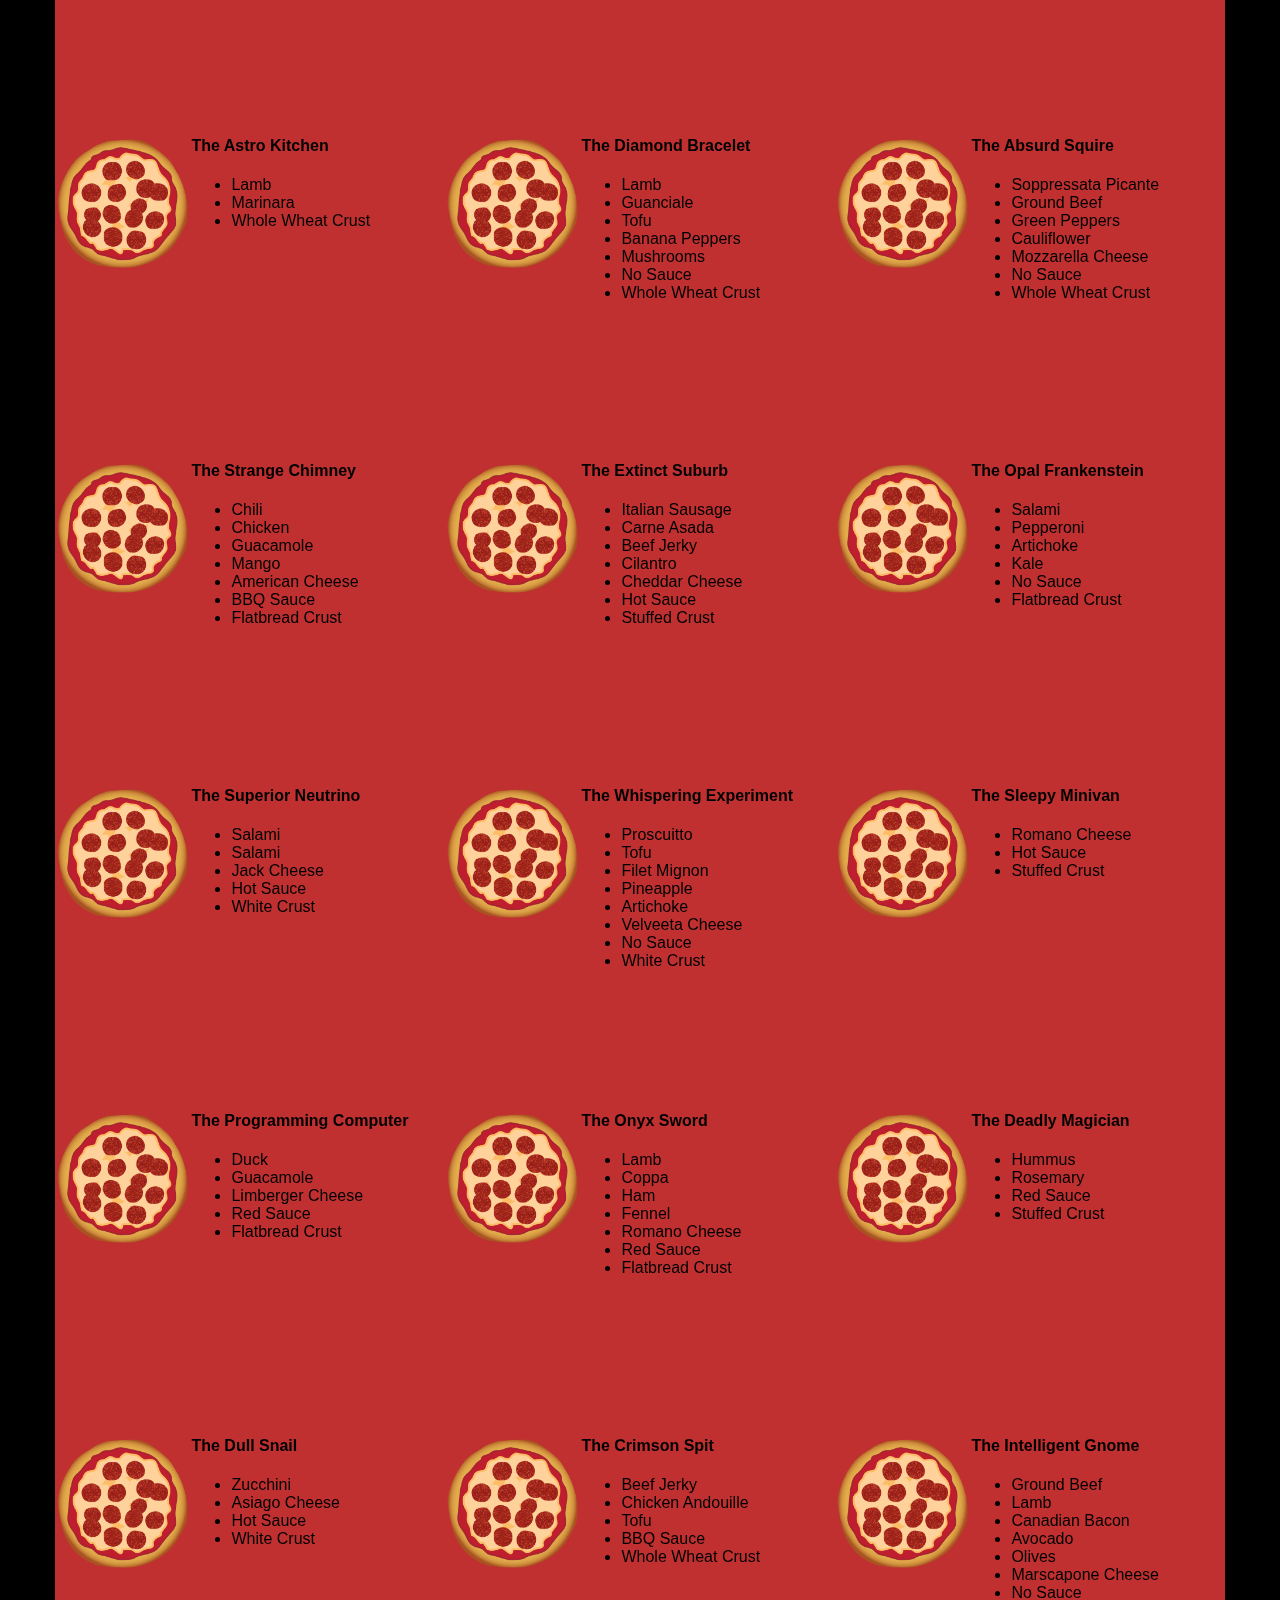
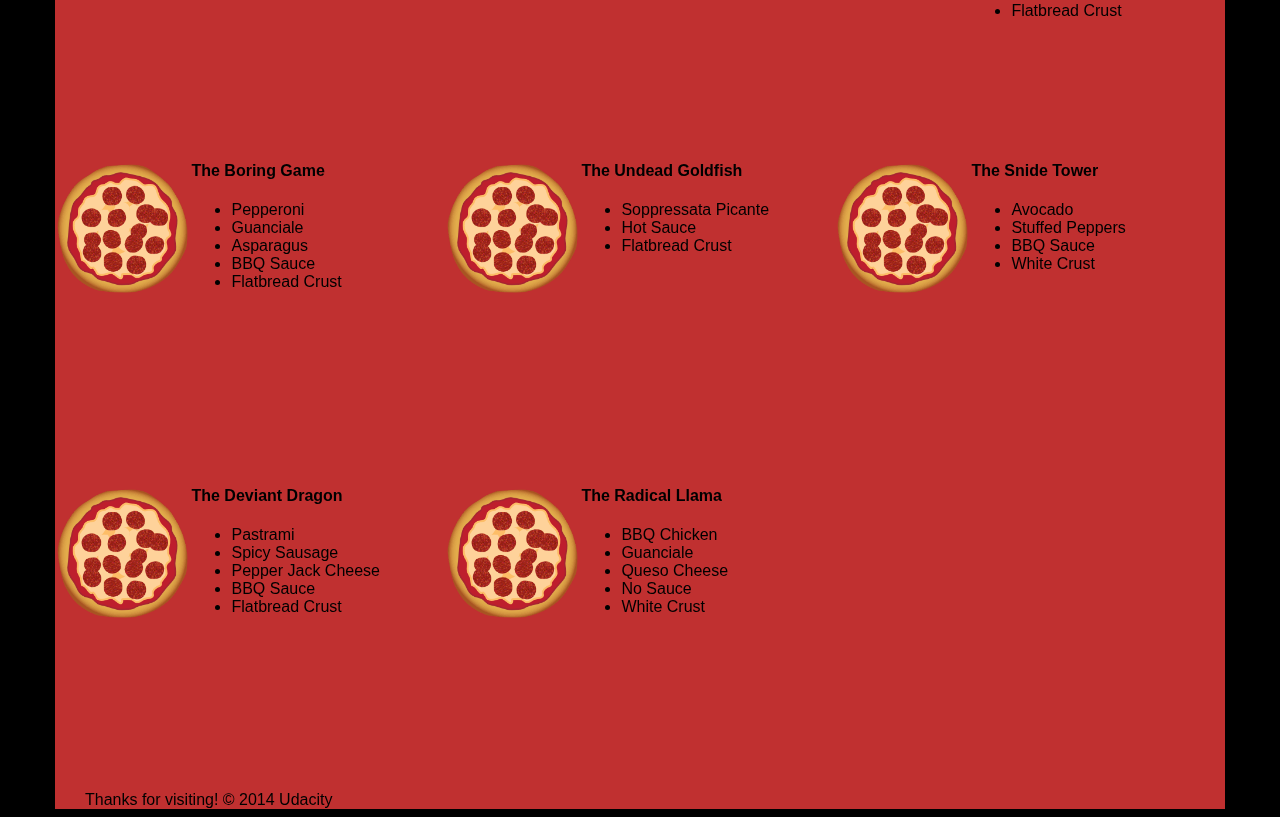
==== commit 2e57a7ca: "Html min" ====
--- a/pizza.html
+++ b/pizza.html
@@ -1,143 +1 @@
-<!DOCTYPE HTML>
-<html>
-<head>
-  <link rel="stylesheet" href="css/pizza.min.css">
-</head>
-
-<body class="body_pizza">
-  <div class="container">
-    <div id="header" class="row">
-      <div class="col-md-6">
-        <div class="row">
-          <div class="col-md-12">
-            <h1>Cam's Pizzeria</h1>
-            <div class="row">
-              <div id="menu" class="col-md-12">
-                <form action="#randomPizzas">
-                  <input type="submit" value="Menu">
-                </form>
-                <form action="#ingredients">
-                  <input type="submit" value="Our Ingredients">
-                </form>
-                <form action="#locations">
-                  <input type="submit" value="Locations">
-                </form>
-                <form action="#" onsubmit="alert('Thanks for clicking! This button doesn\'t do anything because this is a fake pizzeria :\)')">
-                  <input type="submit" value="Contact Us">
-                </form>
-              </div>
-            </div>
-          </div>
-        </div>
-      </div>
-      <div id="movingPizzas1" class="col-md-6">
-      </div>
-    </div>
-    <div id="callToAction" class="row">
-      <div class="col-md-4">
-        <img src="img/pizzeria.jpg" class="img-responsive"> <!-- Image credit to: http://commons.wikimedia.org/wiki/File:HK_TST_night_%E5%98%89%E8%98%AD%E9%81%93_Granville_Road_restaurant_Paisano's_Pizzeria_pizza_Dec-2013.JPG -->
-      </div>
-      <div class="col-md-8">
-        <div class="row">
-          <div class="col-md-12">
-            <h2>We Have Hundreds of Pizza Recipes!</h2>
-            <p>At Cam's Pizzeria, we know you want options. Pepperoni? Boring. Cheese? No way! Sausage? C'mon, let's get creative.</p>
-
-            <p>We have every pizza ingredient imaginable in our kitchen because we know you take choice seriously. Take a look through our menu of hundreds of pizza options and we know that you'll find something you love.</p>
-          </div>
-        </div>
-        <div class="row">
-          <div class="col-md-6 col-md-push-3">
-            <form action="#randomPizzas">
-              <input type="submit" value="Pick a Pizza Now!">
-            </form>
-          </div>
-        </div>
-      </div>
-    </div>
-    <div id="ingredients" class="row">
-      <div class="col-md-8 col-md-push-2">
-        <div class="row">
-          <div class="col-md-12 centered">
-            <h2>Ingredients!</h2>
-          </div>
-        </div>
-        <div class="row">
-          <div class="col-md-12">
-            <p>We've scoured the planet for the best pizza ingredients. Our crack team of ingredient specialists are on constant lookout for new and interesting pizza ingredients.</p>
-
-            <p>We have classic meats like pepperoni, sausage, and barbecue chicken. But you can find even more fun meats like coppa, kielbasa and soylent green on our menu too.</p>
-
-            <p>Not interested in meat? No problem! We love our veggies too :) We have everything from arugula to zucchini.</p>
-          </div>
-        </div>
-      </div>
-    </div>
-    <div id="locations" class="row">
-      <div class="col-md-12">
-        <h2 >Locations!</h2>
-        <div class="row">
-          <div class="col-md-6">
-            <h3>Pizza Road</h3>
-            <p>1800 Pizza Road<br>San Francisco, CA<br>01010<br>555-555-5555</p>
-          </div>
-          <div class="col-md-6">
-            <h3>Classic Pie Way</h3>
-            <p>999 Classic Pie Way<br>New York, NY<br>00100<br>555-555-5555</p>
-          </div>
-        </div>
-      </div>
-    </div>
-    <div id="pizzaGenerator" class="row">
-      <div class="col-md-12">
-        <h2 >Our Pizzas!</h2>
-        <div class="row">
-          <div class="col-md-12">
-            <em>What size pizza would you like? Use the slider below to change pizza sizes.</em>
-          </div>
-          <div id="pizzaSize" class="col-md-6">Medium</div>
-          <div class="col-md-12">
-            <input id="sizeSlider" type="range" min="1" max="3" value="2" step="1" onchange="resizePizzas(this.value)">
-          </div>
-        </div>
-        <div id="randomPizzas" class="row">
-          <div id="pizza0" class="randomPizzaContainer" >
-            <div class="img_wrap">
-              <img src="img/pizza.png" class="img-responsive">
-            </div>
-            <div>
-              <h4>The Udacity Special</h4>
-              <ul>
-                <li>Turkey</li>
-                <li>Tofu</li>
-                <li>Cauliflower</li>
-                <li>Sun Dried Tomatoes</li>
-                <li>Velveeta Cheese</li>
-                <li>Red Sauce</li>
-                <li>Whole Wheat Crust</li>
-              </ul>
-            </div>
-          </div>
-          <div id="pizza1" class="randomPizzaContainer" >
-            <div  class="img_wrap">
-              <img src="img/pizza.png" class="img-responsive">
-            </div>
-            <div  class="specila">
-              <h4>The Cameron Special</h4>
-              <ul>
-                <li>Chicken</li>
-                <li>Hot Sauce</li>
-                <li>White Crust</li>
-              </ul>
-            </div>
-          </div>
-        </div>
-      </div>
-    </div>
-    <div id="footer" class="col-md-12">Thanks for visiting! &copy; 2014 Udacity</div>
-  </div>
-  <script type="text/javascript" src="js/main.min.js"></script>
-</body>
-
-</html>
-</html>
+<!DOCTYPE html><link href=css/pizza.min.css rel=stylesheet><body class=body_pizza><div class=container><div class=row id=header><div class=col-md-6><div class=row><div class=col-md-12><h1>Cam's Pizzeria</h1><div class=row><div class=col-md-12 id=menu><form action=#randomPizzas><input type=submit value=Menu></form><form action=#ingredients><input type=submit value="Our Ingredients"></form><form action=#locations><input type=submit value=Locations></form><form action=# onsubmit='alert("Thanks for clicking! This button doesn&#39;t do anything because this is a fake pizzeria :)")'><input type=submit value="Contact Us"></form></div></div></div></div></div><div class=col-md-6 id=movingPizzas1></div></div><div class=row id=callToAction><div class=col-md-4><img class=img-responsive src=img/pizzeria.jpg></div><div class=col-md-8><div class=row><div class=col-md-12><h2>We Have Hundreds of Pizza Recipes!</h2><p>At Cam's Pizzeria, we know you want options. Pepperoni? Boring. Cheese? No way! Sausage? C'mon, let's get creative.<p>We have every pizza ingredient imaginable in our kitchen because we know you take choice seriously. Take a look through our menu of hundreds of pizza options and we know that you'll find something you love.</div></div><div class=row><div class="col-md-6 col-md-push-3"><form action=#randomPizzas><input type=submit value="Pick a Pizza Now!"></form></div></div></div></div><div class=row id=ingredients><div class="col-md-8 col-md-push-2"><div class=row><div class="col-md-12 centered"><h2>Ingredients!</h2></div></div><div class=row><div class=col-md-12><p>We've scoured the planet for the best pizza ingredients. Our crack team of ingredient specialists are on constant lookout for new and interesting pizza ingredients.<p>We have classic meats like pepperoni, sausage, and barbecue chicken. But you can find even more fun meats like coppa, kielbasa and soylent green on our menu too.<p>Not interested in meat? No problem! We love our veggies too :) We have everything from arugula to zucchini.</div></div></div></div><div class=row id=locations><div class=col-md-12><h2>Locations!</h2><div class=row><div class=col-md-6><h3>Pizza Road</h3><p>1800 Pizza Road<br>San Francisco, CA<br>01010<br>555-555-5555</div><div class=col-md-6><h3>Classic Pie Way</h3><p>999 Classic Pie Way<br>New York, NY<br>00100<br>555-555-5555</div></div></div></div><div class=row id=pizzaGenerator><div class=col-md-12><h2>Our Pizzas!</h2><div class=row><div class=col-md-12><em>What size pizza would you like? Use the slider below to change pizza sizes.</em></div><div class=col-md-6 id=pizzaSize>Medium</div><div class=col-md-12><input type=range value=2 id=sizeSlider max=3 min=1 onchange=resizePizzas(this.value) step=1></div></div><div class=row id=randomPizzas><div class=randomPizzaContainer id=pizza0><div class=img_wrap><img class=img-responsive src=img/pizza.png></div><div><h4>The Udacity Special</h4><ul><li>Turkey<li>Tofu<li>Cauliflower<li>Sun Dried Tomatoes<li>Velveeta Cheese<li>Red Sauce<li>Whole Wheat Crust</ul></div></div><div class=randomPizzaContainer id=pizza1><div class=img_wrap><img class=img-responsive src=img/pizza.png></div><div class=specila><h4>The Cameron Special</h4><ul><li>Chicken<li>Hot Sauce<li>White Crust</ul></div></div></div></div></div><div class=col-md-12 id=footer>Thanks for visiting! © 2014 Udacity</div></div><script src=js/main.min.js></script>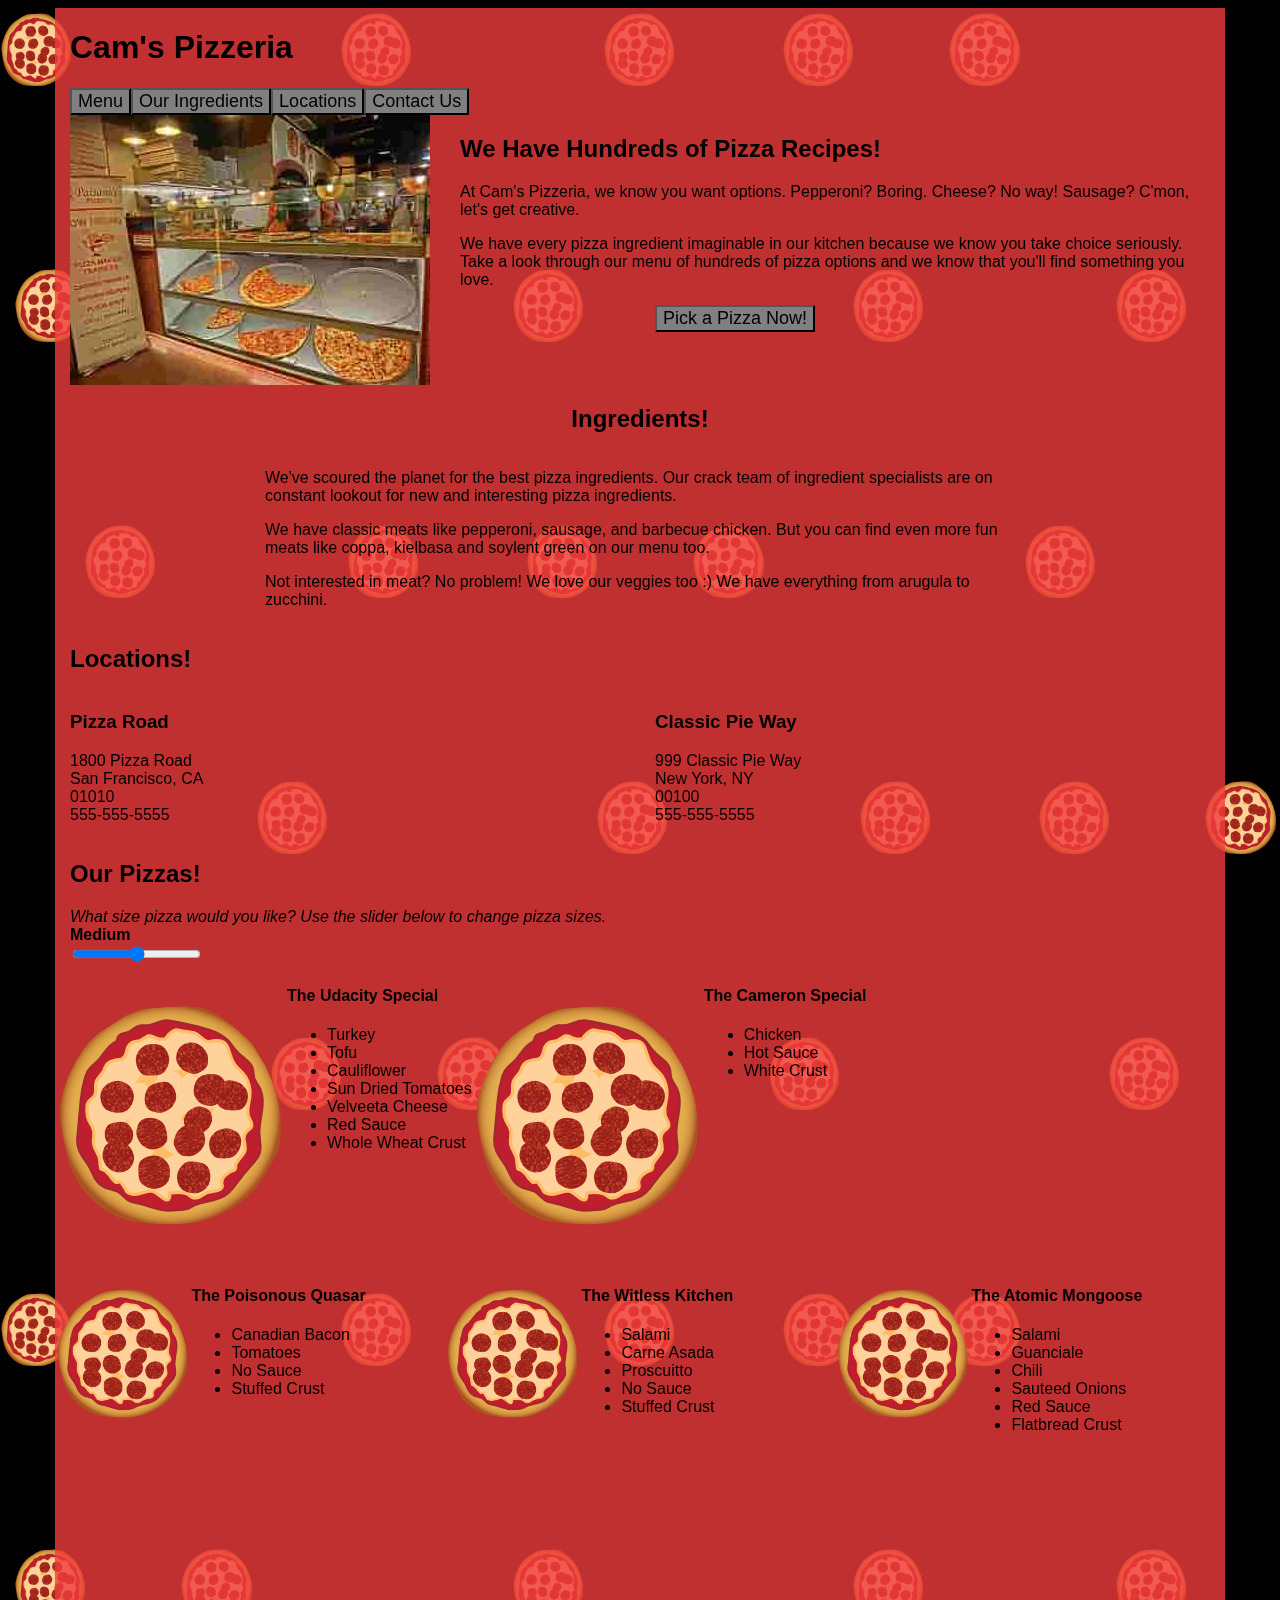
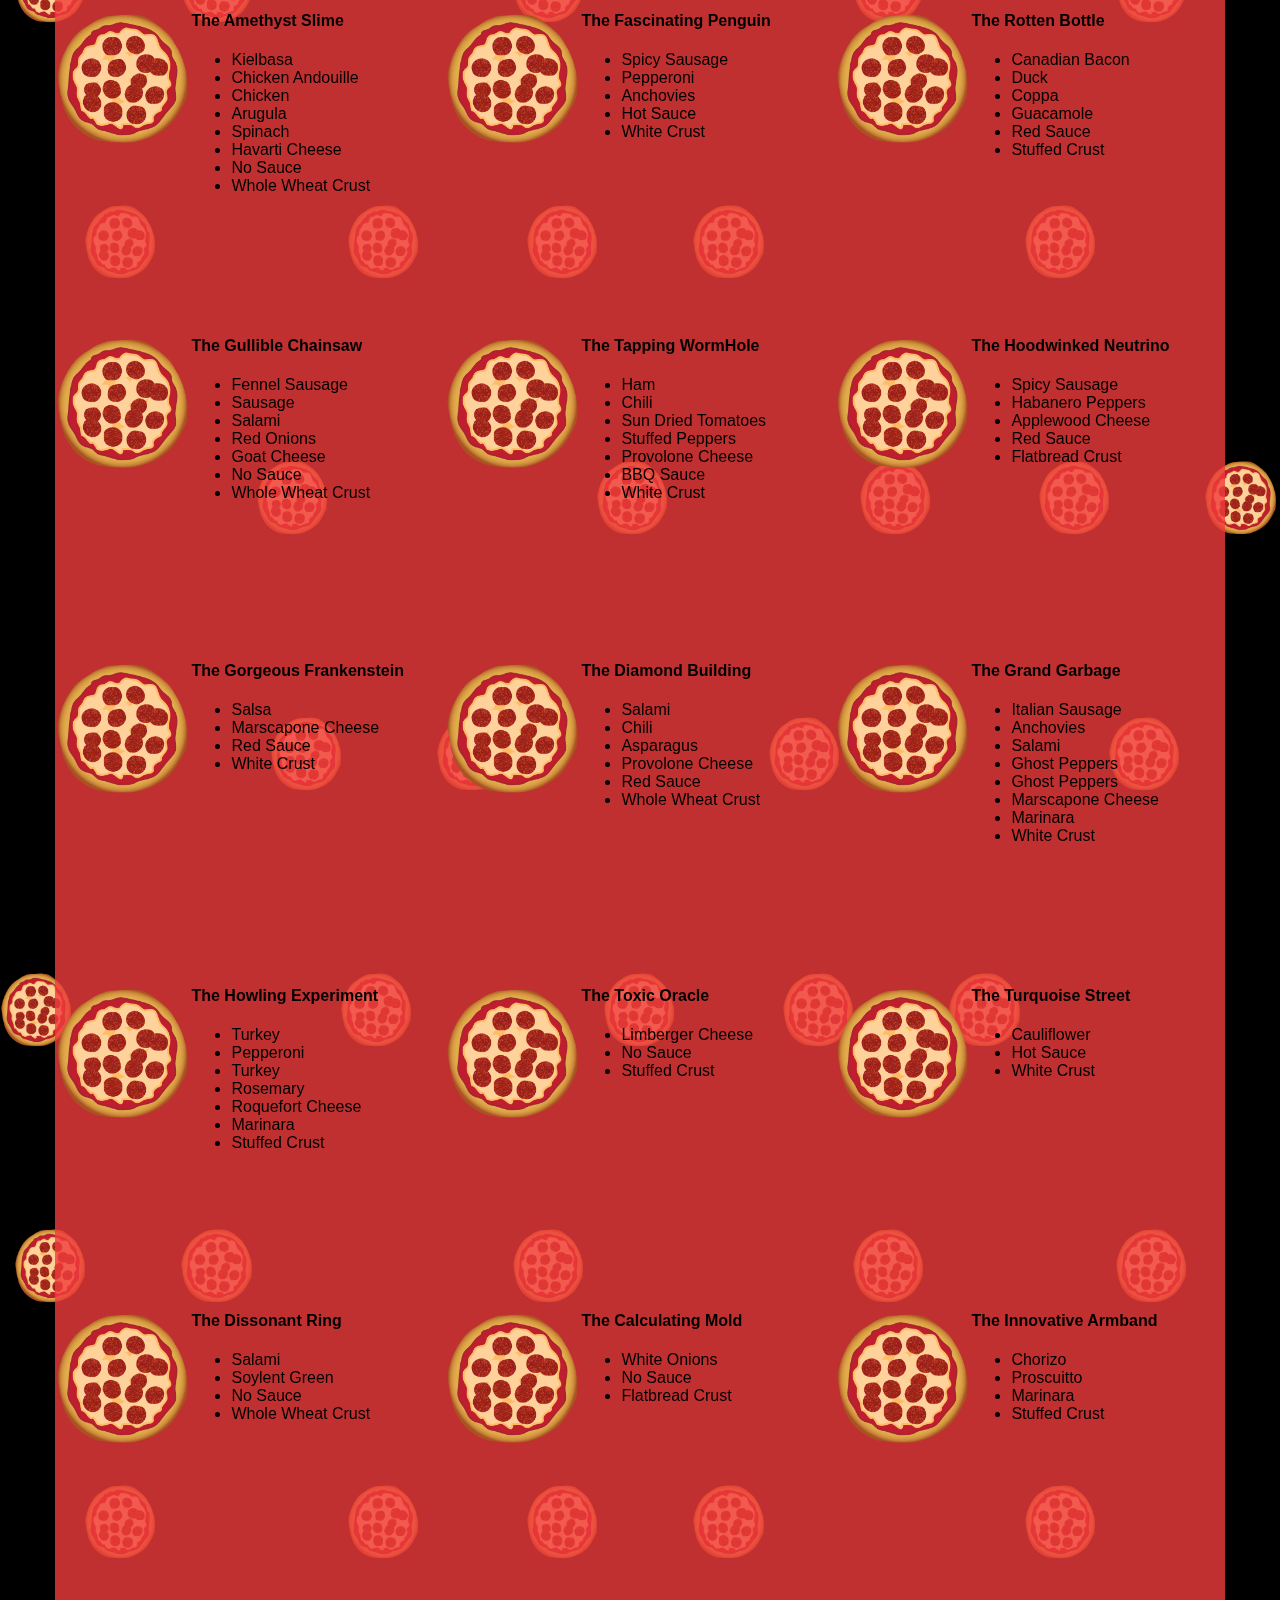
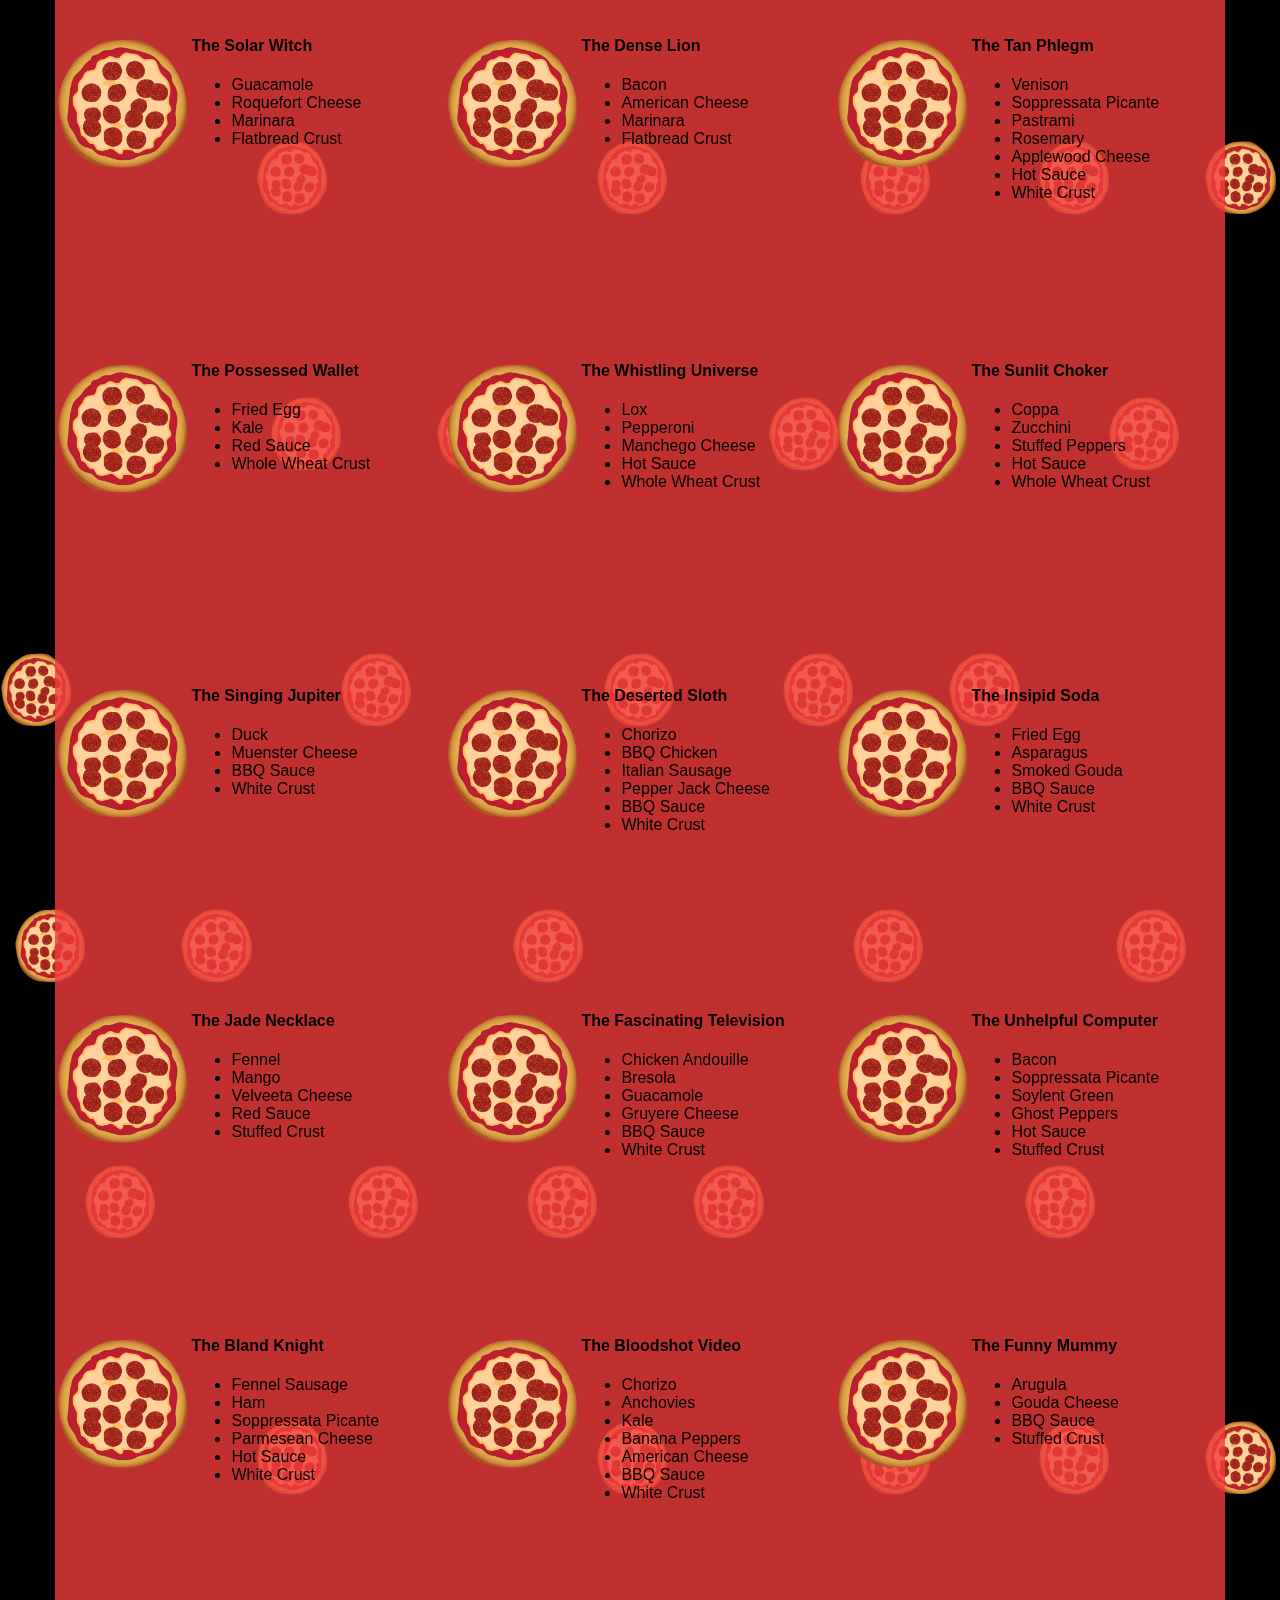
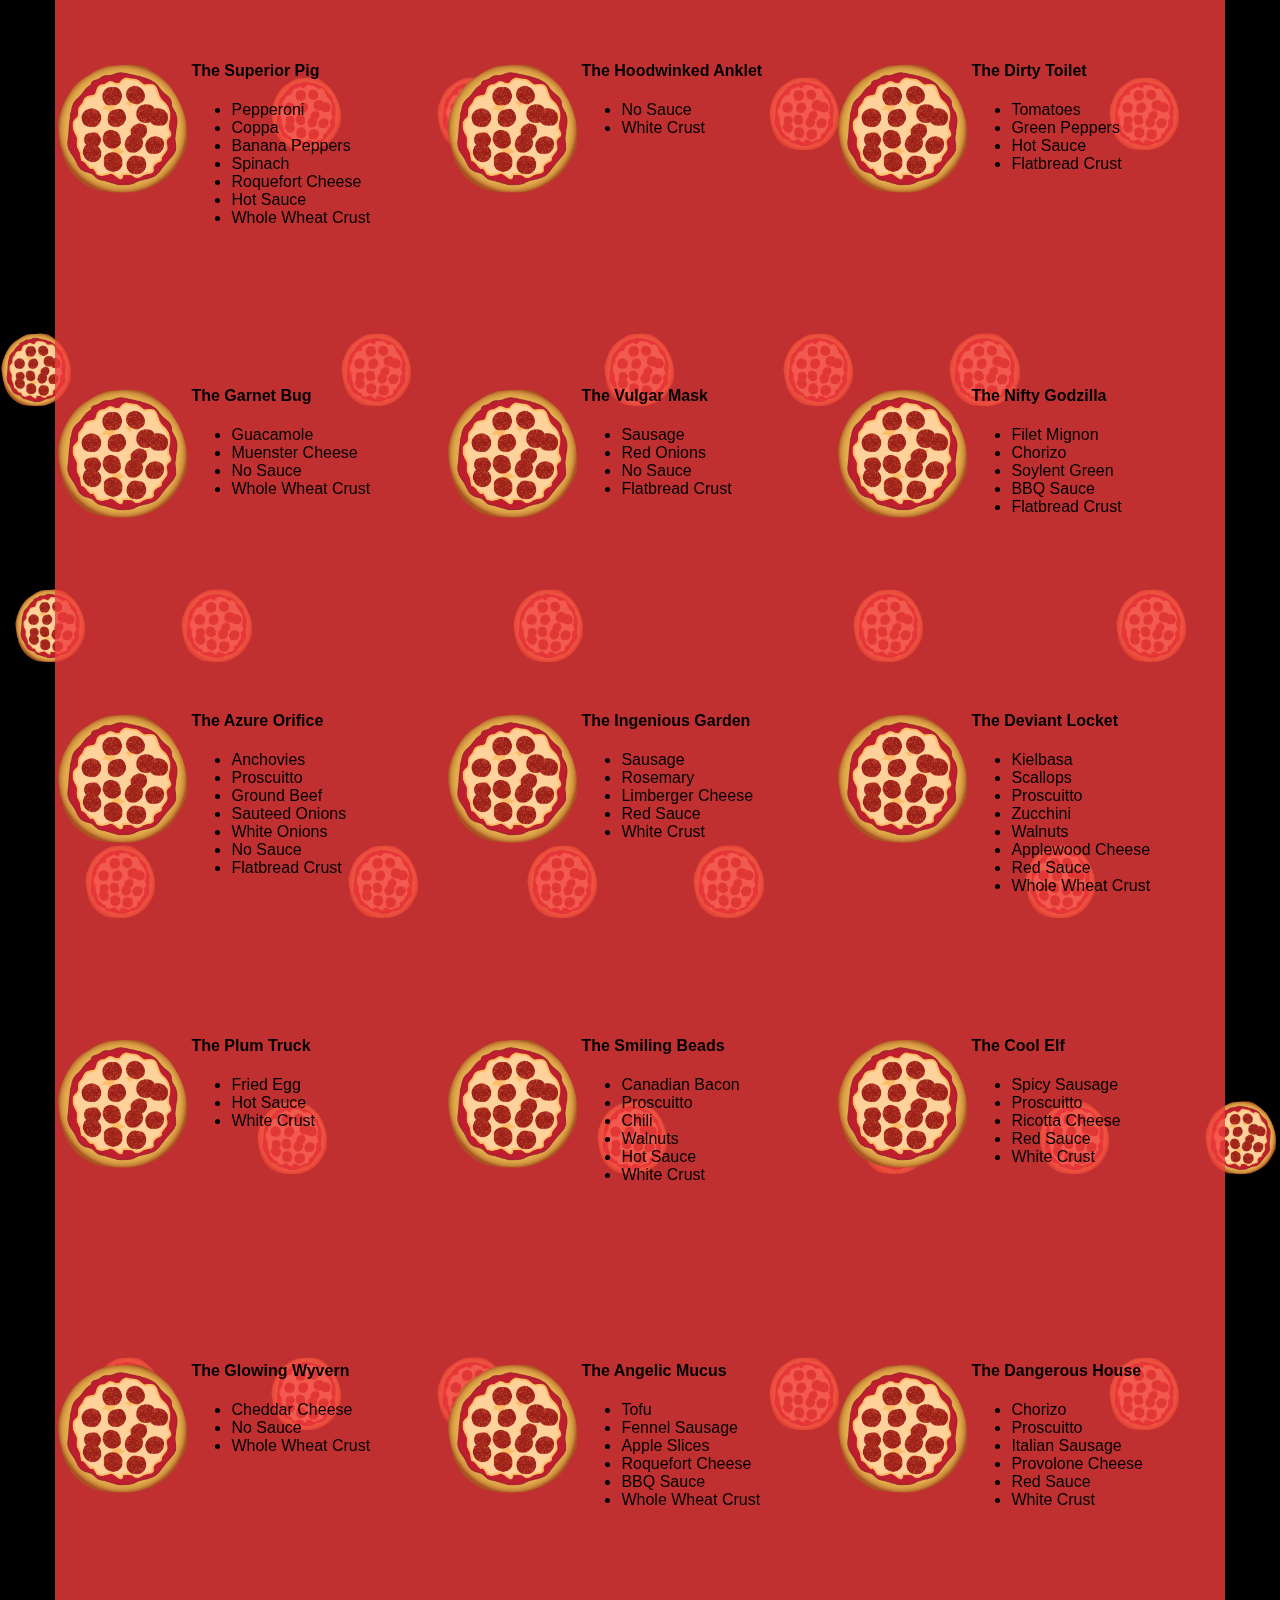
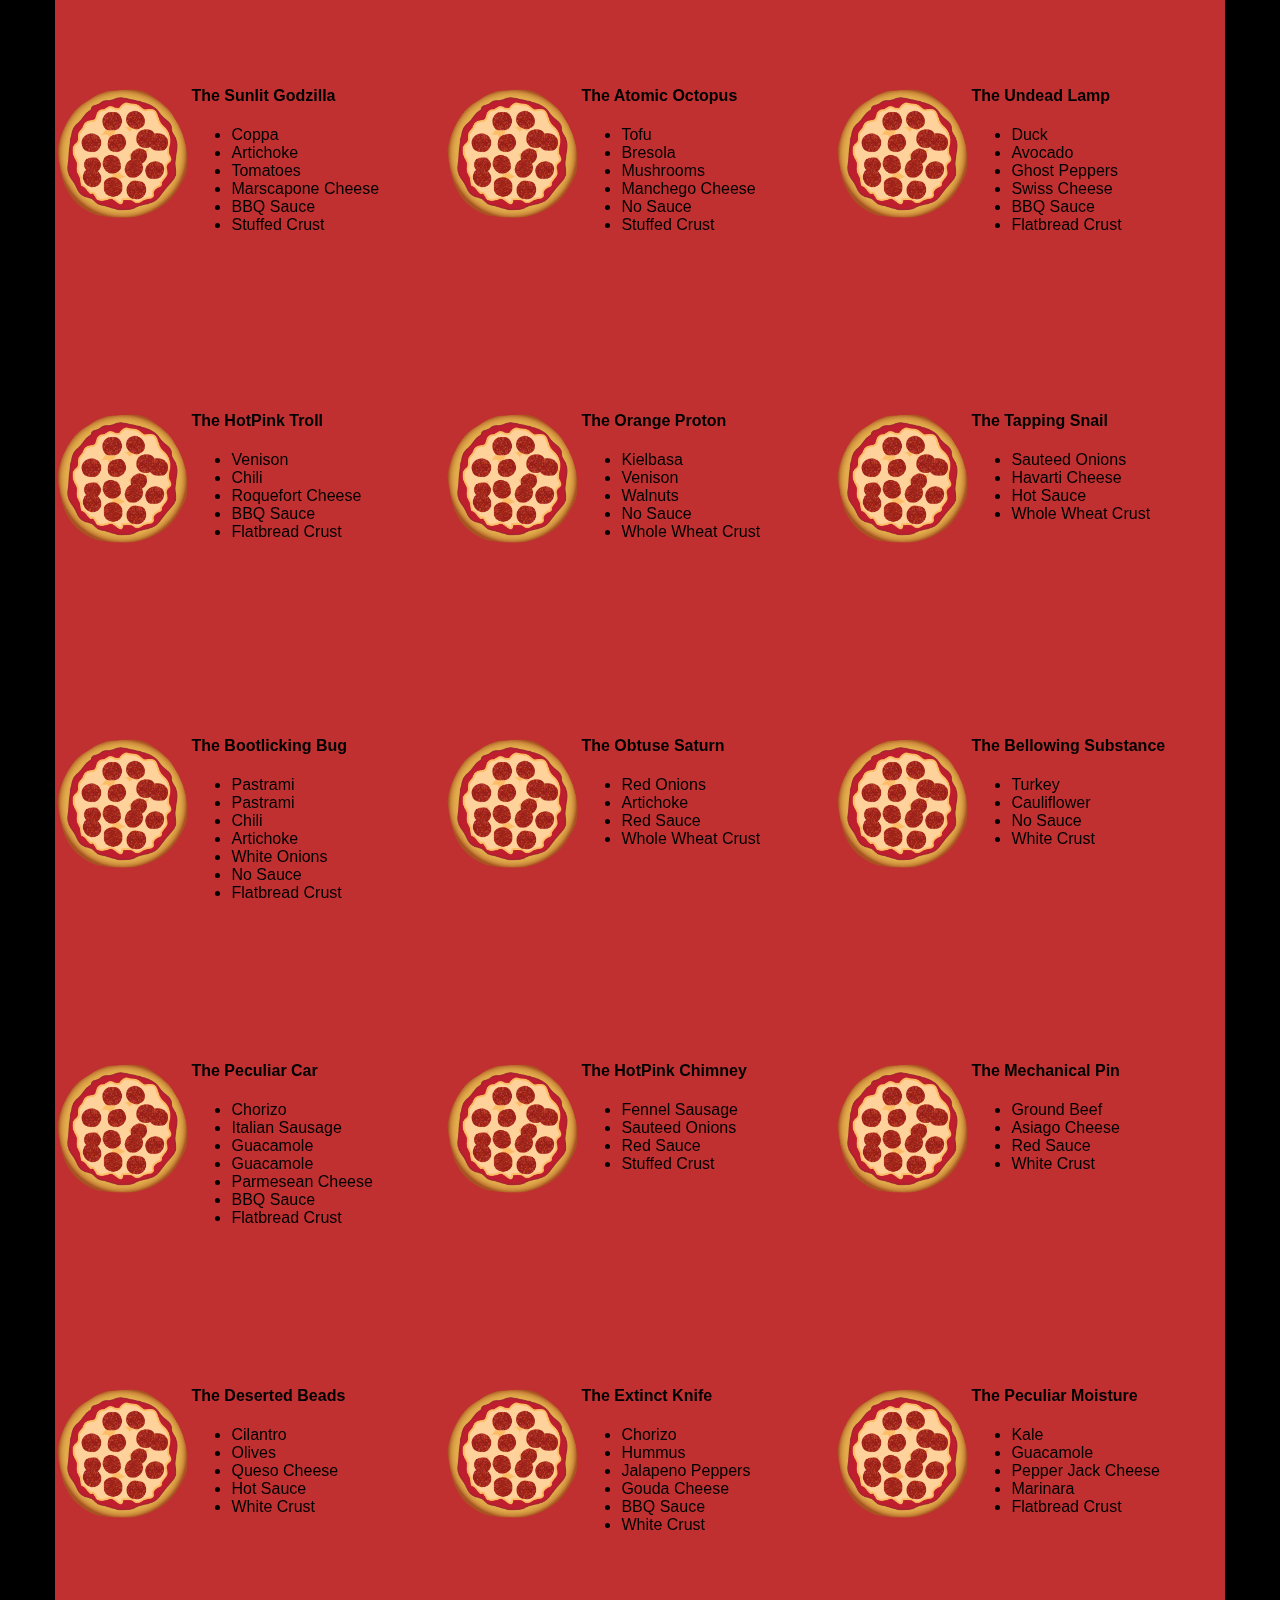
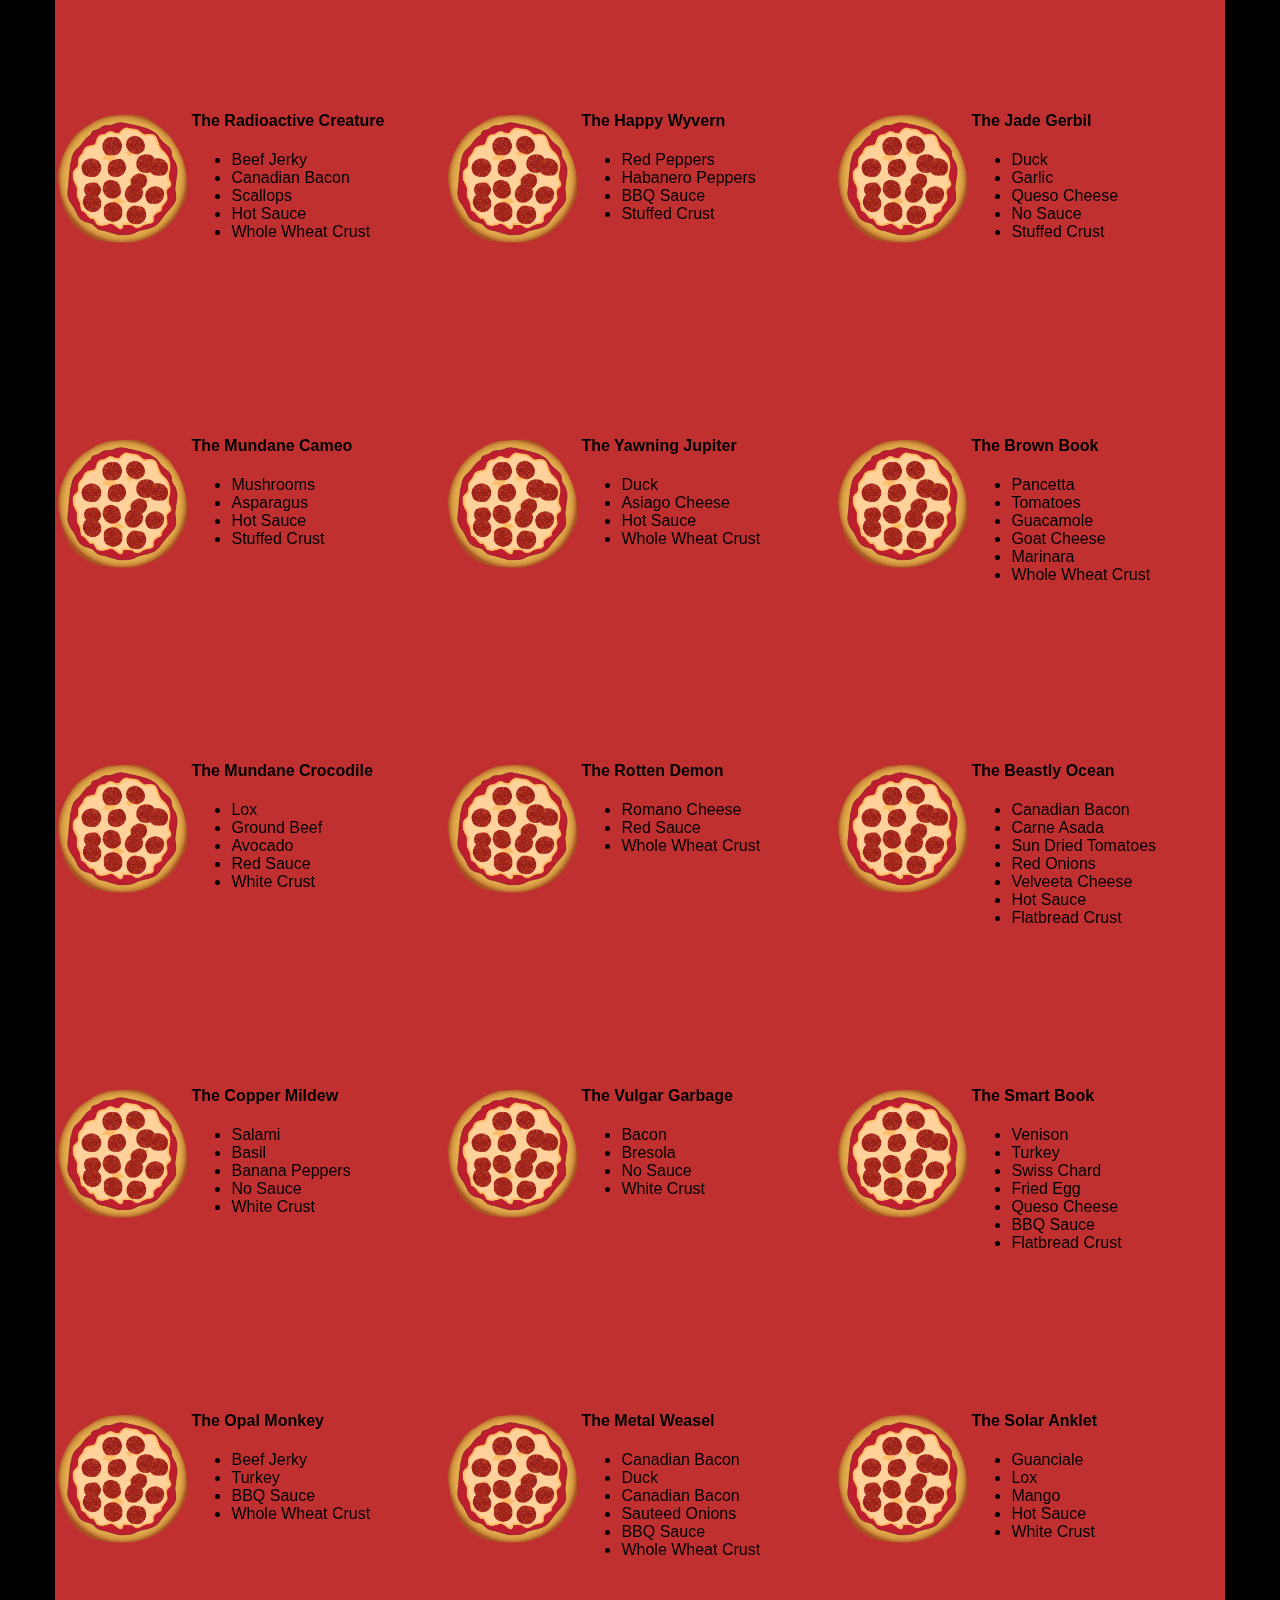
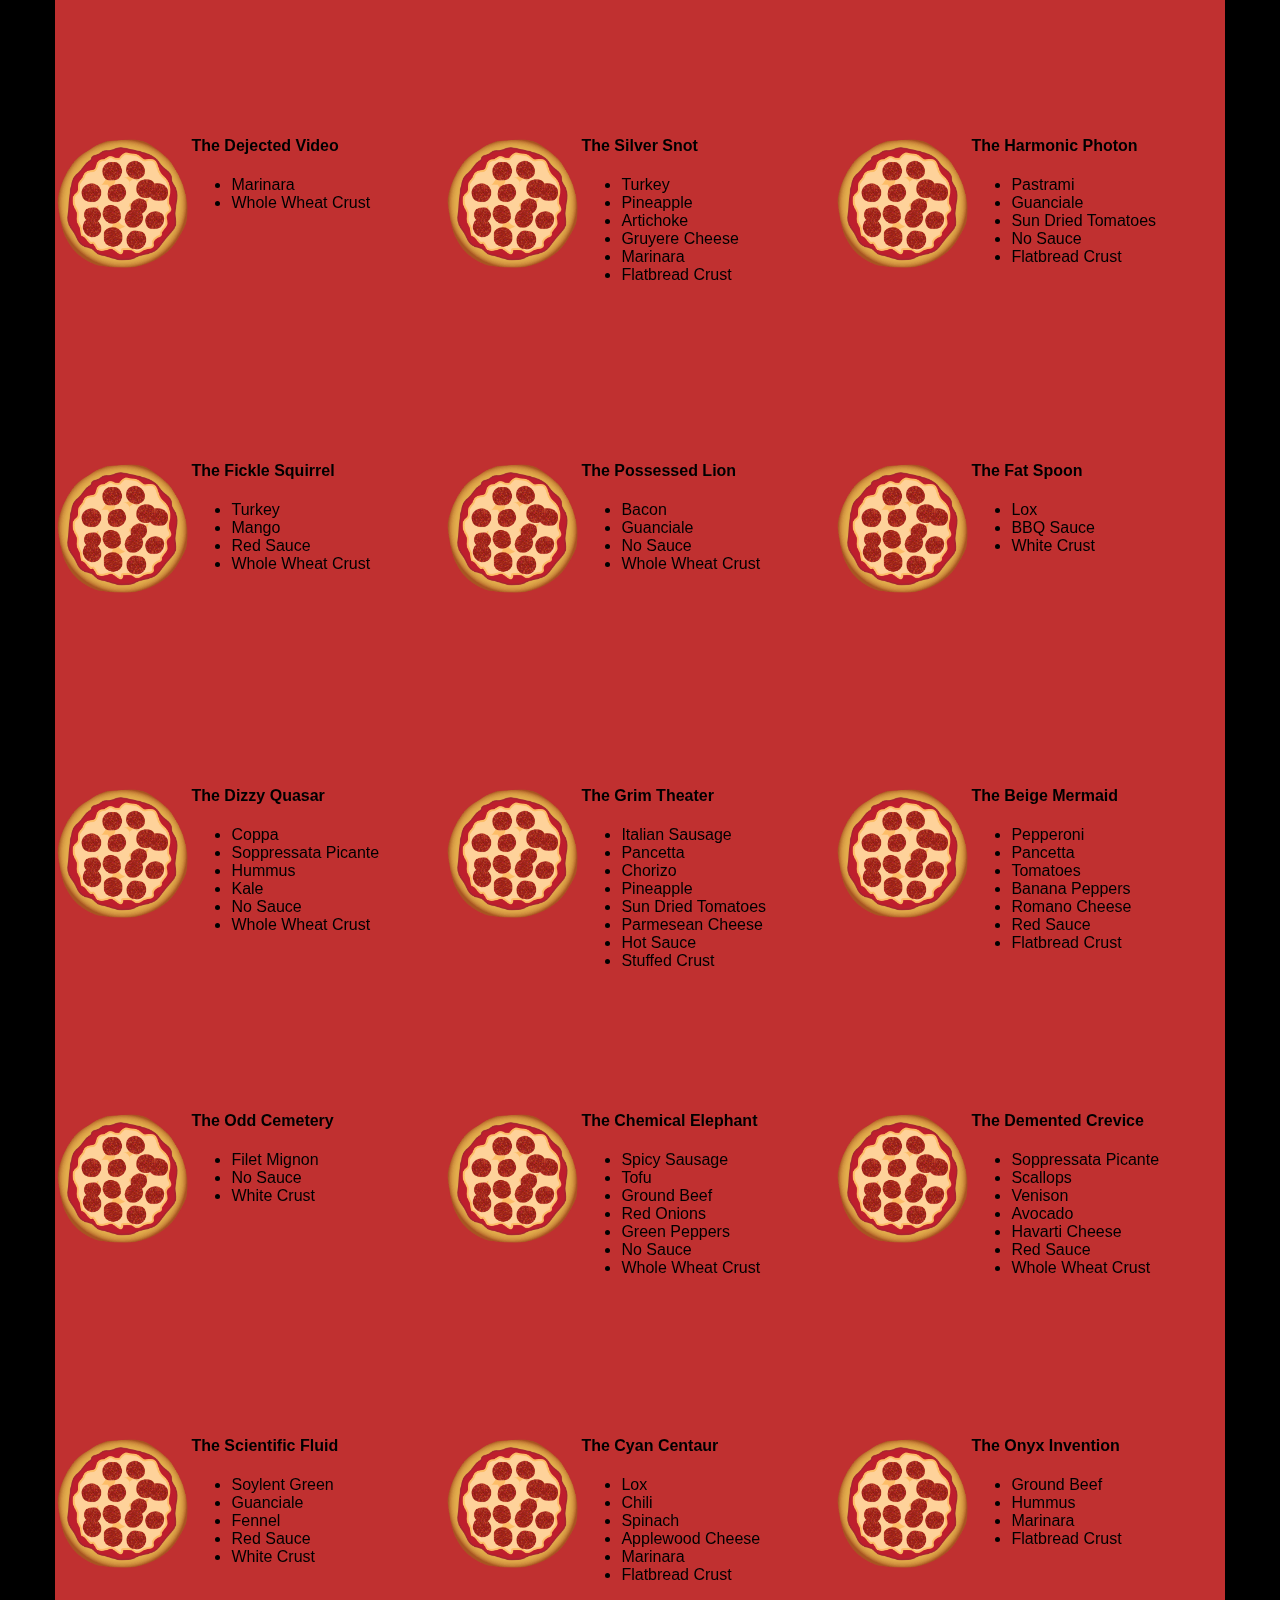
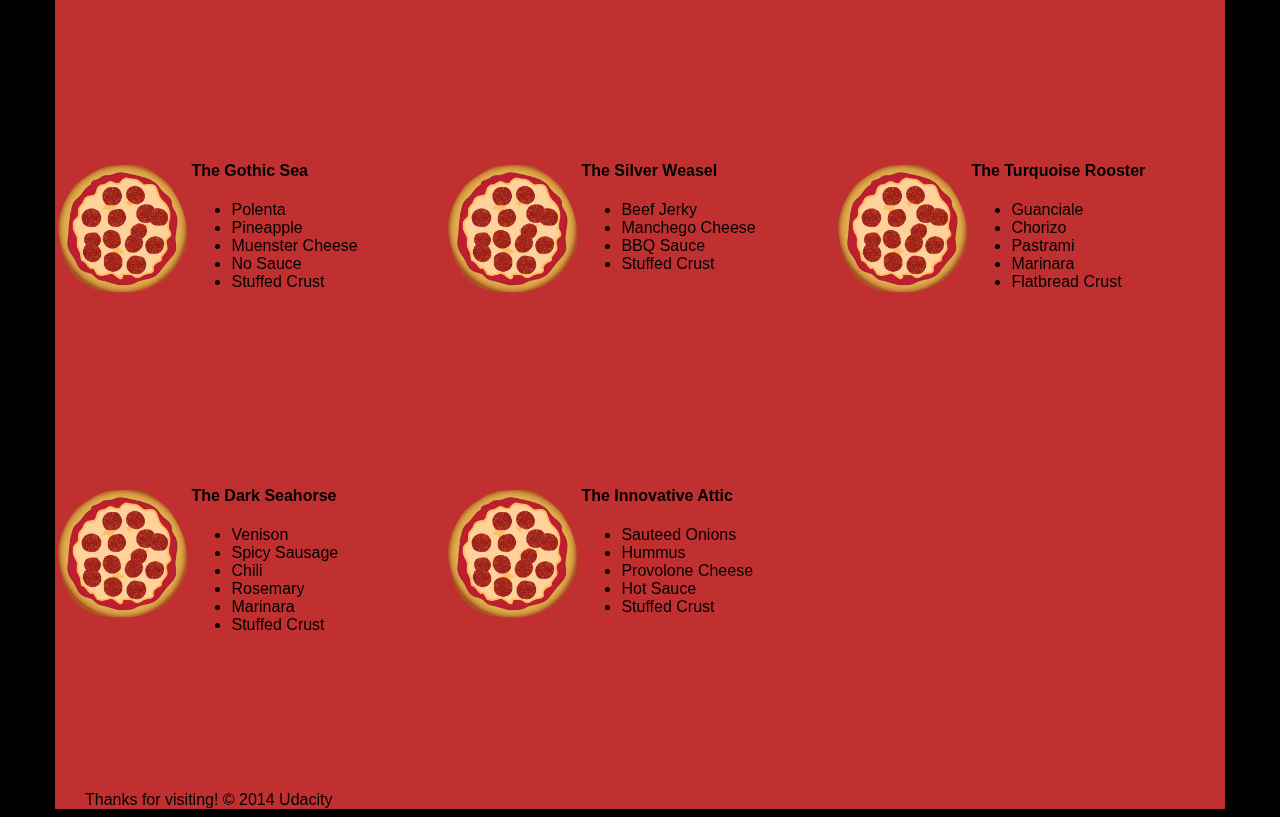
==== commit 25b35812: "script loading optimization" ====
--- a/pizza.html
+++ b/pizza.html
@@ -1 +1 @@
-<!DOCTYPE html><link href=css/pizza.min.css rel=stylesheet><body class=body_pizza><div class=container><div class=row id=header><div class=col-md-6><div class=row><div class=col-md-12><h1>Cam's Pizzeria</h1><div class=row><div class=col-md-12 id=menu><form action=#randomPizzas><input type=submit value=Menu></form><form action=#ingredients><input type=submit value="Our Ingredients"></form><form action=#locations><input type=submit value=Locations></form><form action=# onsubmit='alert("Thanks for clicking! This button doesn&#39;t do anything because this is a fake pizzeria :)")'><input type=submit value="Contact Us"></form></div></div></div></div></div><div class=col-md-6 id=movingPizzas1></div></div><div class=row id=callToAction><div class=col-md-4><img class=img-responsive src=img/pizzeria.jpg></div><div class=col-md-8><div class=row><div class=col-md-12><h2>We Have Hundreds of Pizza Recipes!</h2><p>At Cam's Pizzeria, we know you want options. Pepperoni? Boring. Cheese? No way! Sausage? C'mon, let's get creative.<p>We have every pizza ingredient imaginable in our kitchen because we know you take choice seriously. Take a look through our menu of hundreds of pizza options and we know that you'll find something you love.</div></div><div class=row><div class="col-md-6 col-md-push-3"><form action=#randomPizzas><input type=submit value="Pick a Pizza Now!"></form></div></div></div></div><div class=row id=ingredients><div class="col-md-8 col-md-push-2"><div class=row><div class="col-md-12 centered"><h2>Ingredients!</h2></div></div><div class=row><div class=col-md-12><p>We've scoured the planet for the best pizza ingredients. Our crack team of ingredient specialists are on constant lookout for new and interesting pizza ingredients.<p>We have classic meats like pepperoni, sausage, and barbecue chicken. But you can find even more fun meats like coppa, kielbasa and soylent green on our menu too.<p>Not interested in meat? No problem! We love our veggies too :) We have everything from arugula to zucchini.</div></div></div></div><div class=row id=locations><div class=col-md-12><h2>Locations!</h2><div class=row><div class=col-md-6><h3>Pizza Road</h3><p>1800 Pizza Road<br>San Francisco, CA<br>01010<br>555-555-5555</div><div class=col-md-6><h3>Classic Pie Way</h3><p>999 Classic Pie Way<br>New York, NY<br>00100<br>555-555-5555</div></div></div></div><div class=row id=pizzaGenerator><div class=col-md-12><h2>Our Pizzas!</h2><div class=row><div class=col-md-12><em>What size pizza would you like? Use the slider below to change pizza sizes.</em></div><div class=col-md-6 id=pizzaSize>Medium</div><div class=col-md-12><input type=range value=2 id=sizeSlider max=3 min=1 onchange=resizePizzas(this.value) step=1></div></div><div class=row id=randomPizzas><div class=randomPizzaContainer id=pizza0><div class=img_wrap><img class=img-responsive src=img/pizza.png></div><div><h4>The Udacity Special</h4><ul><li>Turkey<li>Tofu<li>Cauliflower<li>Sun Dried Tomatoes<li>Velveeta Cheese<li>Red Sauce<li>Whole Wheat Crust</ul></div></div><div class=randomPizzaContainer id=pizza1><div class=img_wrap><img class=img-responsive src=img/pizza.png></div><div class=specila><h4>The Cameron Special</h4><ul><li>Chicken<li>Hot Sauce<li>White Crust</ul></div></div></div></div></div><div class=col-md-12 id=footer>Thanks for visiting! © 2014 Udacity</div></div><script src=js/main.min.js></script>+<!DOCTYPE html><link href=css/pizza.min.css rel=stylesheet><body class=body_pizza><div class=container><div class=row id=header><div class=col-md-6><div class=row><div class=col-md-12><h1>Cam's Pizzeria</h1><div class=row><div class=col-md-12 id=menu><form action=#randomPizzas><input type=submit value=Menu></form><form action=#ingredients><input type=submit value="Our Ingredients"></form><form action=#locations><input type=submit value=Locations></form><form action=# onsubmit='alert("Thanks for clicking! This button doesn&#39;t do anything because this is a fake pizzeria :)")'><input type=submit value="Contact Us"></form></div></div></div></div></div><div class=col-md-6 id=movingPizzas1></div></div><div class=row id=callToAction><div class=col-md-4><img class=img-responsive src=img/pizzeria.jpg></div><div class=col-md-8><div class=row><div class=col-md-12><h2>We Have Hundreds of Pizza Recipes!</h2><p>At Cam's Pizzeria, we know you want options. Pepperoni? Boring. Cheese? No way! Sausage? C'mon, let's get creative.<p>We have every pizza ingredient imaginable in our kitchen because we know you take choice seriously. Take a look through our menu of hundreds of pizza options and we know that you'll find something you love.</div></div><div class=row><div class="col-md-6 col-md-push-3"><form action=#randomPizzas><input type=submit value="Pick a Pizza Now!"></form></div></div></div></div><div class=row id=ingredients><div class="col-md-8 col-md-push-2"><div class=row><div class="col-md-12 centered"><h2>Ingredients!</h2></div></div><div class=row><div class=col-md-12><p>We've scoured the planet for the best pizza ingredients. Our crack team of ingredient specialists are on constant lookout for new and interesting pizza ingredients.<p>We have classic meats like pepperoni, sausage, and barbecue chicken. But you can find even more fun meats like coppa, kielbasa and soylent green on our menu too.<p>Not interested in meat? No problem! We love our veggies too :) We have everything from arugula to zucchini.</div></div></div></div><div class=row id=locations><div class=col-md-12><h2>Locations!</h2><div class=row><div class=col-md-6><h3>Pizza Road</h3><p>1800 Pizza Road<br>San Francisco, CA<br>01010<br>555-555-5555</div><div class=col-md-6><h3>Classic Pie Way</h3><p>999 Classic Pie Way<br>New York, NY<br>00100<br>555-555-5555</div></div></div></div><div class=row id=pizzaGenerator><div class=col-md-12><h2>Our Pizzas!</h2><div class=row><div class=col-md-12><em>What size pizza would you like? Use the slider below to change pizza sizes.</em></div><div class=col-md-6 id=pizzaSize>Medium</div><div class=col-md-12><input type=range value=2 id=sizeSlider max=3 min=1 onchange=resizePizzas(this.value) step=1></div></div><div class=row id=randomPizzas><div class=randomPizzaContainer id=pizza0><div class=img_wrap><img class=img-responsive src=img/pizza.png></div><div><h4>The Udacity Special</h4><ul><li>Turkey<li>Tofu<li>Cauliflower<li>Sun Dried Tomatoes<li>Velveeta Cheese<li>Red Sauce<li>Whole Wheat Crust</ul></div></div><div class=randomPizzaContainer id=pizza1><div class=img_wrap><img class=img-responsive src=img/pizza.png></div><div class=specila><h4>The Cameron Special</h4><ul><li>Chicken<li>Hot Sauce<li>White Crust</ul></div></div></div></div></div><div class=col-md-12 id=footer>Thanks for visiting! © 2014 Udacity</div></div><script defer src=js/main.min.js></script>